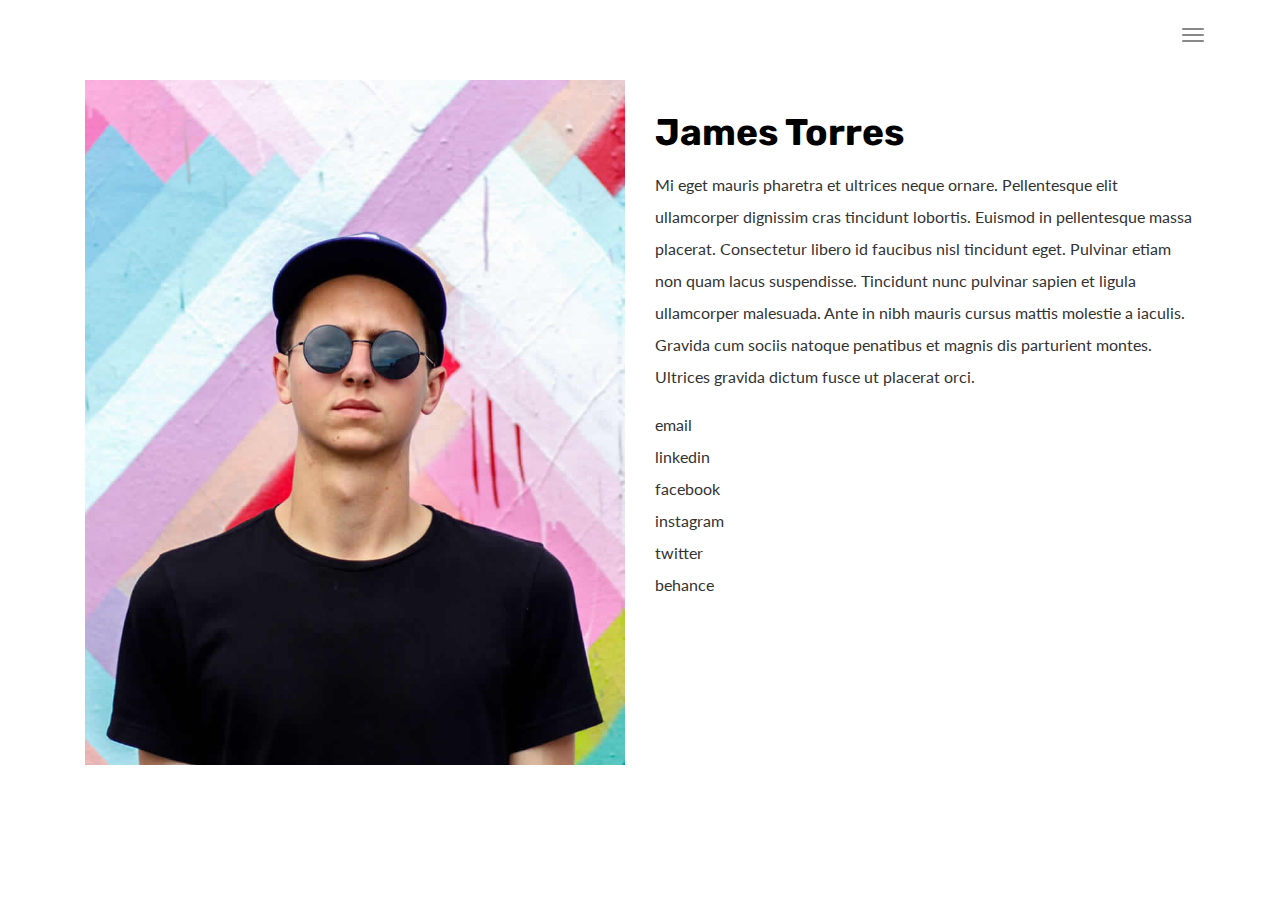
==== about.html @ 328d8811 "add portfolio 0.1" ====
<!DOCTYPE html>
<html lang="en">

<head>
  <meta charset="UTF-8">
  <meta content="IE=edge" http-equiv="X-UA-Compatible">
  <meta content="width=device-width,initial-scale=1" name="viewport">
  <meta content="description" name="description">
  <meta name="google" content="notranslate" />
  <meta content="Mashup templates have been developped by Orson.io team" name="author">

  <!-- Disable tap highlight on IE -->
  <meta name="msapplication-tap-highlight" content="no">
  
  <link rel="apple-touch-icon" sizes="180x180" href="./assets/apple-icon-180x180.png">
  <link href="./assets/favicon.ico" rel="icon">
  
  <title>Title page</title>  

<link href="./main.3da94fde.css" rel="stylesheet"></head>

<body>

<!-- Add your content of header -->

<header>
  <nav class="navbar navbar-fixed-top navbar-default">
    <div class="container">
        <button type="button" class="navbar-toggle">
          <span class="sr-only">Toggle navigation</span>
          <span class="icon-bar"></span>
          <span class="icon-bar"></span>
          <span class="icon-bar"></span>
        </button>
        
      <nav class="navbar-fullscreen" id="navbar-middle">
        <button type="button" class="close" aria-label="Close"><span aria-hidden="true">&times;</span></button>
        <ul class="navbar-fullscreen-links">
          <li><a href="./index.html" title="">Home</a></li>
          <li><a href="./project.html" title="">Project</a></li>
          <li><a href="./about.html" title="">About me</a></li>
          <li><a href="./components.html" title="">Components</a></li>
        </ul>

        <div class="footer-container">
           
          <p><small>© Untitled | Website created with <a href="http://www.mashup-template.com/" title="Create website with free html template">Mashup Template</a>/<a href="https://www.unsplash.com/" title="Beautiful Free Images">Unsplash</a></small></p>
          <p class="footer-share-icons">
              <a href="https://www.twitter.com" class="fa-icon" title="">
                  <i class="fa fa-twitter" aria-hidden="true"></i>
              </a>
              <a href="https://www.linkedin.com" class="fa-icon" title="">
                  <i class="fa fa-instagram" aria-hidden="true"></i>
              </a>
              <a href="https://www.behance.com" class="fa-icon" title="">
                  <i class="fa fa-behance" aria-hidden="true"></i>
              </a>
              <a href="https://www.vimeo.com" class="fa-icon" title="">
                  <i class="fa fa-vimeo" aria-hidden="true"></i>
              </a>
          </p>
                       
        </div>


      </nav> 
    
    </div>
  </nav>
</header>
<div class="section-container content-container">
    <div class="container">
        <div class="row">
            <div class="col-xs-12">
                <div class="col-md-6">
                    <img src="./assets/images/img-profil.jpg" class="img-responsive" alt=""> 
                </div>
                <div class="col-md-6">
                    <h1 class="h2">James Torres</h1>
                    <p>Mi eget mauris pharetra et ultrices neque ornare. Pellentesque elit ullamcorper dignissim cras tincidunt
                        lobortis. Euismod in pellentesque massa placerat. Consectetur libero id faucibus nisl tincidunt eget.
                        Pulvinar etiam non quam lacus suspendisse. Tincidunt nunc pulvinar sapien et ligula ullamcorper malesuada.
                        Ante in nibh mauris cursus mattis molestie a iaculis. Gravida cum sociis natoque penatibus et magnis
                        dis parturient montes. Ultrices gravida dictum fusce ut placerat orci.</p>

                    <ul class="list-unstyled">
                        <li>
                            <a href="mailto:myemail@myemail.com" title="" class="link-like-text">email</a>
                        </li>
                        <li>
                            <a href="https://www.linkedin.com/" title="" class="link-like-text">linkedin</a>
                        </li>
                        <li>
                            <a href="https://www.facebook.com/" title="" class="link-like-text">facebook</a>
                        </li>
                        <li>
                            <a href="https://www.instagram.com/" title="" class="link-like-text">instagram</a>
                        </li>
                        <li>
                            <a href="https://twitter.com/" title="" class="link-like-text">twitter</a>
                        </li>
                        <li>
                            <a href="https://www.behance.net" title="" class="link-like-text">behance</a>
                        </li>
                    </ul>
                </div>
            </div>
        </div>
    </div>
</div>




<script>
    document.addEventListener("DOMContentLoaded", function (event) {
      navbarToggleSidebar();
      closeMenuBeforeGoingToPage();
      navActivePage();
    });
</script>
 <script type="text/javascript" src="./main.4c6e144e.js"></script></body>

</html>
---- main.3da94fde.css ----
@import url(https://fonts.googleapis.com/css?family=Lato:300,700|Rubik:400,700);@import url(https://maxcdn.bootstrapcdn.com/font-awesome/4.7.0/css/font-awesome.min.css);/*!
 * Bootstrap v3.3.7 (http://getbootstrap.com)
 * Copyright 2011-2016 Twitter, Inc.
 * Licensed under MIT (https://github.com/twbs/bootstrap/blob/master/LICENSE)
 */
/*! normalize.css v3.0.3 | MIT License | github.com/necolas/normalize.css */html{font-family:sans-serif;-ms-text-size-adjust:100%;-webkit-text-size-adjust:100%}body{margin:0}article,aside,details,figcaption,figure,footer,header,hgroup,main,menu,nav,section,summary{display:block}audio,canvas,progress,video{display:inline-block;vertical-align:baseline}audio:not([controls]){display:none;height:0}[hidden],template{display:none}a{background-color:transparent}a:active,a:hover{outline:0}abbr[title]{border-bottom:1px dotted}b,strong{font-weight:700}dfn{font-style:italic}h1{font-size:2em;margin:.67em 0}mark{background:#ff0;color:#000}small{font-size:80%}sub,sup{font-size:75%;line-height:0;position:relative;vertical-align:baseline}sup{top:-.5em}sub{bottom:-.25em}img{border:0}svg:not(:root){overflow:hidden}figure{margin:1em 40px}hr{box-sizing:content-box;height:0}pre{overflow:auto}code,kbd,pre,samp{font-family:monospace,monospace;font-size:1em}button,input,optgroup,select,textarea{color:inherit;font:inherit;margin:0}button{overflow:visible}button,select{text-transform:none}button,html input[type=button],input[type=reset],input[type=submit]{-webkit-appearance:button;cursor:pointer}button[disabled],html input[disabled]{cursor:default}button::-moz-focus-inner,input::-moz-focus-inner{border:0;padding:0}input{line-height:normal}input[type=checkbox],input[type=radio]{box-sizing:border-box;padding:0}input[type=number]::-webkit-inner-spin-button,input[type=number]::-webkit-outer-spin-button{height:auto}input[type=search]{-webkit-appearance:textfield;box-sizing:content-box}input[type=search]::-webkit-search-cancel-button,input[type=search]::-webkit-search-decoration{-webkit-appearance:none}fieldset{border:1px solid silver;margin:0 2px;padding:.35em .625em .75em}textarea{overflow:auto}optgroup{font-weight:700}table{border-collapse:collapse;border-spacing:0}td,th{padding:0}

/*! Source: https://github.com/h5bp/html5-boilerplate/blob/master/src/css/main.css */@media print{*,:after,:before{background:transparent!important;color:#000!important;box-shadow:none!important;text-shadow:none!important}a,a:visited{text-decoration:underline}a[href]:after{content:" (" attr(href) ")"}abbr[title]:after{content:" (" attr(title) ")"}a[href^="#"]:after,a[href^="javascript:"]:after{content:""}blockquote,pre{border:1px solid #999;page-break-inside:avoid}thead{display:table-header-group}img,tr{page-break-inside:avoid}img{max-width:100%!important}h2,h3,p{orphans:3;widows:3}h2,h3{page-break-after:avoid}.navbar{display:none}.btn>.caret,.dropup>.btn>.caret{border-top-color:#000!important}.label{border:1px solid #000}.table{border-collapse:collapse!important}.table td,.table th{background-color:#fff!important}.table-bordered td,.table-bordered th{border:1px solid #ddd!important}}*,:after,:before{-webkit-box-sizing:border-box;-moz-box-sizing:border-box;box-sizing:border-box}html{font-size:10px;-webkit-tap-highlight-color:transparent}body{font-family:Lato,Helvetica,Arial,sans-serif;font-size:16px;line-height:2;color:#333;background-color:#fff}button,input,select,textarea{font-family:inherit;font-size:inherit;line-height:inherit}a{color:#333;text-decoration:none}a:focus,a:hover{color:#0d0d0d;text-decoration:underline}a:focus{outline:5px auto -webkit-focus-ring-color;outline-offset:-2px}figure{margin:0}img{vertical-align:middle}.img-responsive{display:block;max-width:100%;height:auto}.img-rounded{border-radius:0}.img-thumbnail{padding:4px;line-height:2;background-color:#fff;border:1px solid #ddd;border-radius:0;-webkit-transition:all .2s ease-in-out;-o-transition:all .2s ease-in-out;transition:all .2s ease-in-out;display:inline-block;max-width:100%;height:auto}.img-circle{border-radius:50%}hr{margin-top:32px;margin-bottom:32px;border:0;border-top:1px solid #eee}.sr-only{position:absolute;width:1px;height:1px;margin:-1px;padding:0;overflow:hidden;clip:rect(0,0,0,0);border:0}.sr-only-focusable:active,.sr-only-focusable:focus{position:static;width:auto;height:auto;margin:0;overflow:visible;clip:auto}[role=button]{cursor:pointer}.h1,.h2,.h3,.h4,.h5,.h6,h1,h2,h3,h4,h5,h6{font-family:Rubik,Helvetica,Arial,sans-serif;font-weight:700;line-height:1.1;color:#000}.h1 .small,.h1 small,.h2 .small,.h2 small,.h3 .small,.h3 small,.h4 .small,.h4 small,.h5 .small,.h5 small,.h6 .small,.h6 small,h1 .small,h1 small,h2 .small,h2 small,h3 .small,h3 small,h4 .small,h4 small,h5 .small,h5 small,h6 .small,h6 small{font-weight:400;line-height:1;color:#777}.h1,.h2,.h3,h1,h2,h3{margin-top:32px;margin-bottom:16px}.h1 .small,.h1 small,.h2 .small,.h2 small,.h3 .small,.h3 small,h1 .small,h1 small,h2 .small,h2 small,h3 .small,h3 small{font-size:65%}.h4,.h5,.h6,h4,h5,h6{margin-top:16px;margin-bottom:16px}.h4 .small,.h4 small,.h5 .small,.h5 small,.h6 .small,.h6 small,h4 .small,h4 small,h5 .small,h5 small,h6 .small,h6 small{font-size:75%}.h1,h1{font-size:50px}.h2,h2{font-size:37px}.h3,h3{font-size:29px}.h4,h4{font-size:22px}.h5,h5{font-size:16px}.h6,h6{font-size:14px}p{margin:0 0 16px}.lead{margin-bottom:32px;font-size:18px;font-weight:300;line-height:1.4}@media (min-width:768px){.lead{font-size:24px}}.small,small{font-size:87%}.mark,mark{background-color:#fcf8e3;padding:.2em}.text-left{text-align:left}.text-right{text-align:right}.text-center{text-align:center}.text-justify{text-align:justify}.text-nowrap{white-space:nowrap}.text-lowercase{text-transform:lowercase}.initialism,.text-uppercase{text-transform:uppercase}.text-capitalize{text-transform:capitalize}.text-muted{color:#777}.text-primary{color:#333}a.text-primary:focus,a.text-primary:hover{color:#1a1a1a}.text-success{color:#fff}a.text-success:focus,a.text-success:hover{color:#e6e6e6}.text-info{color:#31708f}a.text-info:focus,a.text-info:hover{color:#245269}.text-warning{color:#8a6d3b}a.text-warning:focus,a.text-warning:hover{color:#66512c}.text-danger{color:#fff}a.text-danger:focus,a.text-danger:hover{color:#e6e6e6}.bg-primary{color:#fff;background-color:#333}a.bg-primary:focus,a.bg-primary:hover{background-color:#1a1a1a}.bg-success{background-color:#684ad7}a.bg-success:focus,a.bg-success:hover{background-color:#4b2bc3}.bg-info{background-color:#d9edf7}a.bg-info:focus,a.bg-info:hover{background-color:#afd9ee}.bg-warning{background-color:#fcf8e3}a.bg-warning:focus,a.bg-warning:hover{background-color:#f7ecb5}.bg-danger{background-color:#d9534f}a.bg-danger:focus,a.bg-danger:hover{background-color:#c9302c}.page-header{padding-bottom:15px;margin:64px 0 32px;border-bottom:1px solid #eee}ol,ul{margin-top:0;margin-bottom:16px}ol ol,ol ul,ul ol,ul ul{margin-bottom:0}.list-inline,.list-unstyled{padding-left:0;list-style:none}.list-inline{margin-left:-5px}.list-inline>li{display:inline-block;padding-left:5px;padding-right:5px}dl{margin-top:0;margin-bottom:32px}dd,dt{line-height:2}dt{font-weight:700}dd{margin-left:0}.dl-horizontal dd:after,.dl-horizontal dd:before{content:" ";display:table}.dl-horizontal dd:after{clear:both}@media (min-width:768px){.dl-horizontal dt{float:left;width:160px;clear:left;text-align:right;overflow:hidden;text-overflow:ellipsis;white-space:nowrap}.dl-horizontal dd{margin-left:180px}}abbr[data-original-title],abbr[title]{cursor:help;border-bottom:1px dotted #777}.initialism{font-size:90%}blockquote{padding:16px 32px;margin:0 0 32px;font-size:20px;border-left:5px solid #eee}blockquote ol:last-child,blockquote p:last-child,blockquote ul:last-child{margin-bottom:0}blockquote .small,blockquote footer,blockquote small{display:block;font-size:80%;line-height:2;color:#777}blockquote .small:before,blockquote footer:before,blockquote small:before{content:"\2014   \A0"}.blockquote-reverse,blockquote.pull-right{padding-right:15px;padding-left:0;border-right:5px solid #eee;border-left:0;text-align:right}.blockquote-reverse .small:before,.blockquote-reverse footer:before,.blockquote-reverse small:before,blockquote.pull-right .small:before,blockquote.pull-right footer:before,blockquote.pull-right small:before{content:""}.blockquote-reverse .small:after,.blockquote-reverse footer:after,.blockquote-reverse small:after,blockquote.pull-right .small:after,blockquote.pull-right footer:after,blockquote.pull-right small:after{content:"\A0   \2014"}address{margin-bottom:32px;font-style:normal;line-height:2}code,kbd,pre,samp{font-family:Menlo,Monaco,Consolas,Courier New,monospace}code{color:#c7254e;background-color:#f9f2f4}code,kbd{padding:2px 4px;font-size:90%;border-radius:0}kbd{color:#fff;background-color:#333;box-shadow:inset 0 -1px 0 rgba(0,0,0,.25)}kbd kbd{padding:0;font-size:100%;font-weight:700;box-shadow:none}pre{display:block;padding:15.5px;margin:0 0 16px;font-size:15px;line-height:2;word-break:break-all;word-wrap:break-word;color:#333;background-color:#f5f5f5;border:1px solid #ccc;border-radius:0}pre code{padding:0;font-size:inherit;color:inherit;white-space:pre-wrap;background-color:transparent;border-radius:0}.pre-scrollable{max-height:340px;overflow-y:scroll}.container{margin-right:auto;margin-left:auto;padding-left:15px;padding-right:15px}.container:after,.container:before{content:" ";display:table}.container:after{clear:both}@media (min-width:768px){.container{width:750px}}@media (min-width:992px){.container{width:970px}}@media (min-width:1200px){.container{width:1170px}}.container-fluid{margin-right:auto;margin-left:auto;padding-left:15px;padding-right:15px}.container-fluid:after,.container-fluid:before{content:" ";display:table}.container-fluid:after{clear:both}.row{margin-left:-15px;margin-right:-15px}.row:after,.row:before{content:" ";display:table}.row:after{clear:both}.col-lg-1,.col-lg-2,.col-lg-3,.col-lg-4,.col-lg-5,.col-lg-6,.col-lg-7,.col-lg-8,.col-lg-9,.col-lg-10,.col-lg-11,.col-lg-12,.col-md-1,.col-md-2,.col-md-3,.col-md-4,.col-md-5,.col-md-6,.col-md-7,.col-md-8,.col-md-9,.col-md-10,.col-md-11,.col-md-12,.col-sm-1,.col-sm-2,.col-sm-3,.col-sm-4,.col-sm-5,.col-sm-6,.col-sm-7,.col-sm-8,.col-sm-9,.col-sm-10,.col-sm-11,.col-sm-12,.col-xs-1,.col-xs-2,.col-xs-3,.col-xs-4,.col-xs-5,.col-xs-6,.col-xs-7,.col-xs-8,.col-xs-9,.col-xs-10,.col-xs-11,.col-xs-12{position:relative;min-height:1px;padding-left:15px;padding-right:15px}.col-xs-1,.col-xs-2,.col-xs-3,.col-xs-4,.col-xs-5,.col-xs-6,.col-xs-7,.col-xs-8,.col-xs-9,.col-xs-10,.col-xs-11,.col-xs-12{float:left}.col-xs-1{width:8.33333%}.col-xs-2{width:16.66667%}.col-xs-3{width:25%}.col-xs-4{width:33.33333%}.col-xs-5{width:41.66667%}.col-xs-6{width:50%}.col-xs-7{width:58.33333%}.col-xs-8{width:66.66667%}.col-xs-9{width:75%}.col-xs-10{width:83.33333%}.col-xs-11{width:91.66667%}.col-xs-12{width:100%}.col-xs-pull-0{right:auto}.col-xs-pull-1{right:8.33333%}.col-xs-pull-2{right:16.66667%}.col-xs-pull-3{right:25%}.col-xs-pull-4{right:33.33333%}.col-xs-pull-5{right:41.66667%}.col-xs-pull-6{right:50%}.col-xs-pull-7{right:58.33333%}.col-xs-pull-8{right:66.66667%}.col-xs-pull-9{right:75%}.col-xs-pull-10{right:83.33333%}.col-xs-pull-11{right:91.66667%}.col-xs-pull-12{right:100%}.col-xs-push-0{left:auto}.col-xs-push-1{left:8.33333%}.col-xs-push-2{left:16.66667%}.col-xs-push-3{left:25%}.col-xs-push-4{left:33.33333%}.col-xs-push-5{left:41.66667%}.col-xs-push-6{left:50%}.col-xs-push-7{left:58.33333%}.col-xs-push-8{left:66.66667%}.col-xs-push-9{left:75%}.col-xs-push-10{left:83.33333%}.col-xs-push-11{left:91.66667%}.col-xs-push-12{left:100%}.col-xs-offset-0{margin-left:0}.col-xs-offset-1{margin-left:8.33333%}.col-xs-offset-2{margin-left:16.66667%}.col-xs-offset-3{margin-left:25%}.col-xs-offset-4{margin-left:33.33333%}.col-xs-offset-5{margin-left:41.66667%}.col-xs-offset-6{margin-left:50%}.col-xs-offset-7{margin-left:58.33333%}.col-xs-offset-8{margin-left:66.66667%}.col-xs-offset-9{margin-left:75%}.col-xs-offset-10{margin-left:83.33333%}.col-xs-offset-11{margin-left:91.66667%}.col-xs-offset-12{margin-left:100%}@media (min-width:768px){.col-sm-1,.col-sm-2,.col-sm-3,.col-sm-4,.col-sm-5,.col-sm-6,.col-sm-7,.col-sm-8,.col-sm-9,.col-sm-10,.col-sm-11,.col-sm-12{float:left}.col-sm-1{width:8.33333%}.col-sm-2{width:16.66667%}.col-sm-3{width:25%}.col-sm-4{width:33.33333%}.col-sm-5{width:41.66667%}.col-sm-6{width:50%}.col-sm-7{width:58.33333%}.col-sm-8{width:66.66667%}.col-sm-9{width:75%}.col-sm-10{width:83.33333%}.col-sm-11{width:91.66667%}.col-sm-12{width:100%}.col-sm-pull-0{right:auto}.col-sm-pull-1{right:8.33333%}.col-sm-pull-2{right:16.66667%}.col-sm-pull-3{right:25%}.col-sm-pull-4{right:33.33333%}.col-sm-pull-5{right:41.66667%}.col-sm-pull-6{right:50%}.col-sm-pull-7{right:58.33333%}.col-sm-pull-8{right:66.66667%}.col-sm-pull-9{right:75%}.col-sm-pull-10{right:83.33333%}.col-sm-pull-11{right:91.66667%}.col-sm-pull-12{right:100%}.col-sm-push-0{left:auto}.col-sm-push-1{left:8.33333%}.col-sm-push-2{left:16.66667%}.col-sm-push-3{left:25%}.col-sm-push-4{left:33.33333%}.col-sm-push-5{left:41.66667%}.col-sm-push-6{left:50%}.col-sm-push-7{left:58.33333%}.col-sm-push-8{left:66.66667%}.col-sm-push-9{left:75%}.col-sm-push-10{left:83.33333%}.col-sm-push-11{left:91.66667%}.col-sm-push-12{left:100%}.col-sm-offset-0{margin-left:0}.col-sm-offset-1{margin-left:8.33333%}.col-sm-offset-2{margin-left:16.66667%}.col-sm-offset-3{margin-left:25%}.col-sm-offset-4{margin-left:33.33333%}.col-sm-offset-5{margin-left:41.66667%}.col-sm-offset-6{margin-left:50%}.col-sm-offset-7{margin-left:58.33333%}.col-sm-offset-8{margin-left:66.66667%}.col-sm-offset-9{margin-left:75%}.col-sm-offset-10{margin-left:83.33333%}.col-sm-offset-11{margin-left:91.66667%}.col-sm-offset-12{margin-left:100%}}@media (min-width:992px){.col-md-1,.col-md-2,.col-md-3,.col-md-4,.col-md-5,.col-md-6,.col-md-7,.col-md-8,.col-md-9,.col-md-10,.col-md-11,.col-md-12{float:left}.col-md-1{width:8.33333%}.col-md-2{width:16.66667%}.col-md-3{width:25%}.col-md-4{width:33.33333%}.col-md-5{width:41.66667%}.col-md-6{width:50%}.col-md-7{width:58.33333%}.col-md-8{width:66.66667%}.col-md-9{width:75%}.col-md-10{width:83.33333%}.col-md-11{width:91.66667%}.col-md-12{width:100%}.col-md-pull-0{right:auto}.col-md-pull-1{right:8.33333%}.col-md-pull-2{right:16.66667%}.col-md-pull-3{right:25%}.col-md-pull-4{right:33.33333%}.col-md-pull-5{right:41.66667%}.col-md-pull-6{right:50%}.col-md-pull-7{right:58.33333%}.col-md-pull-8{right:66.66667%}.col-md-pull-9{right:75%}.col-md-pull-10{right:83.33333%}.col-md-pull-11{right:91.66667%}.col-md-pull-12{right:100%}.col-md-push-0{left:auto}.col-md-push-1{left:8.33333%}.col-md-push-2{left:16.66667%}.col-md-push-3{left:25%}.col-md-push-4{left:33.33333%}.col-md-push-5{left:41.66667%}.col-md-push-6{left:50%}.col-md-push-7{left:58.33333%}.col-md-push-8{left:66.66667%}.col-md-push-9{left:75%}.col-md-push-10{left:83.33333%}.col-md-push-11{left:91.66667%}.col-md-push-12{left:100%}.col-md-offset-0{margin-left:0}.col-md-offset-1{margin-left:8.33333%}.col-md-offset-2{margin-left:16.66667%}.col-md-offset-3{margin-left:25%}.col-md-offset-4{margin-left:33.33333%}.col-md-offset-5{margin-left:41.66667%}.col-md-offset-6{margin-left:50%}.col-md-offset-7{margin-left:58.33333%}.col-md-offset-8{margin-left:66.66667%}.col-md-offset-9{margin-left:75%}.col-md-offset-10{margin-left:83.33333%}.col-md-offset-11{margin-left:91.66667%}.col-md-offset-12{margin-left:100%}}@media (min-width:1200px){.col-lg-1,.col-lg-2,.col-lg-3,.col-lg-4,.col-lg-5,.col-lg-6,.col-lg-7,.col-lg-8,.col-lg-9,.col-lg-10,.col-lg-11,.col-lg-12{float:left}.col-lg-1{width:8.33333%}.col-lg-2{width:16.66667%}.col-lg-3{width:25%}.col-lg-4{width:33.33333%}.col-lg-5{width:41.66667%}.col-lg-6{width:50%}.col-lg-7{width:58.33333%}.col-lg-8{width:66.66667%}.col-lg-9{width:75%}.col-lg-10{width:83.33333%}.col-lg-11{width:91.66667%}.col-lg-12{width:100%}.col-lg-pull-0{right:auto}.col-lg-pull-1{right:8.33333%}.col-lg-pull-2{right:16.66667%}.col-lg-pull-3{right:25%}.col-lg-pull-4{right:33.33333%}.col-lg-pull-5{right:41.66667%}.col-lg-pull-6{right:50%}.col-lg-pull-7{right:58.33333%}.col-lg-pull-8{right:66.66667%}.col-lg-pull-9{right:75%}.col-lg-pull-10{right:83.33333%}.col-lg-pull-11{right:91.66667%}.col-lg-pull-12{right:100%}.col-lg-push-0{left:auto}.col-lg-push-1{left:8.33333%}.col-lg-push-2{left:16.66667%}.col-lg-push-3{left:25%}.col-lg-push-4{left:33.33333%}.col-lg-push-5{left:41.66667%}.col-lg-push-6{left:50%}.col-lg-push-7{left:58.33333%}.col-lg-push-8{left:66.66667%}.col-lg-push-9{left:75%}.col-lg-push-10{left:83.33333%}.col-lg-push-11{left:91.66667%}.col-lg-push-12{left:100%}.col-lg-offset-0{margin-left:0}.col-lg-offset-1{margin-left:8.33333%}.col-lg-offset-2{margin-left:16.66667%}.col-lg-offset-3{margin-left:25%}.col-lg-offset-4{margin-left:33.33333%}.col-lg-offset-5{margin-left:41.66667%}.col-lg-offset-6{margin-left:50%}.col-lg-offset-7{margin-left:58.33333%}.col-lg-offset-8{margin-left:66.66667%}.col-lg-offset-9{margin-left:75%}.col-lg-offset-10{margin-left:83.33333%}.col-lg-offset-11{margin-left:91.66667%}.col-lg-offset-12{margin-left:100%}}table{background-color:transparent}caption{padding-top:8px;padding-bottom:8px;color:#777}caption,th{text-align:left}.table{width:100%;max-width:100%;margin-bottom:32px}.table>tbody>tr>td,.table>tbody>tr>th,.table>tfoot>tr>td,.table>tfoot>tr>th,.table>thead>tr>td,.table>thead>tr>th{padding:8px;line-height:2;vertical-align:top;border-top:1px solid #ddd}.table>thead>tr>th{vertical-align:bottom;border-bottom:2px solid #ddd}.table>caption+thead>tr:first-child>td,.table>caption+thead>tr:first-child>th,.table>colgroup+thead>tr:first-child>td,.table>colgroup+thead>tr:first-child>th,.table>thead:first-child>tr:first-child>td,.table>thead:first-child>tr:first-child>th{border-top:0}.table>tbody+tbody{border-top:2px solid #ddd}.table .table{background-color:#fff}.table-condensed>tbody>tr>td,.table-condensed>tbody>tr>th,.table-condensed>tfoot>tr>td,.table-condensed>tfoot>tr>th,.table-condensed>thead>tr>td,.table-condensed>thead>tr>th{padding:5px}.table-bordered,.table-bordered>tbody>tr>td,.table-bordered>tbody>tr>th,.table-bordered>tfoot>tr>td,.table-bordered>tfoot>tr>th,.table-bordered>thead>tr>td,.table-bordered>thead>tr>th{border:1px solid #ddd}.table-bordered>thead>tr>td,.table-bordered>thead>tr>th{border-bottom-width:2px}.table-striped>tbody>tr:nth-of-type(odd){background-color:#f9f9f9}.table-hover>tbody>tr:hover{background-color:#f5f5f5}table col[class*=col-]{position:static;float:none;display:table-column}table td[class*=col-],table th[class*=col-]{position:static;float:none;display:table-cell}.table>tbody>tr.active>td,.table>tbody>tr.active>th,.table>tbody>tr>td.active,.table>tbody>tr>th.active,.table>tfoot>tr.active>td,.table>tfoot>tr.active>th,.table>tfoot>tr>td.active,.table>tfoot>tr>th.active,.table>thead>tr.active>td,.table>thead>tr.active>th,.table>thead>tr>td.active,.table>thead>tr>th.active{background-color:#f5f5f5}.table-hover>tbody>tr.active:hover>td,.table-hover>tbody>tr.active:hover>th,.table-hover>tbody>tr:hover>.active,.table-hover>tbody>tr>td.active:hover,.table-hover>tbody>tr>th.active:hover{background-color:#e8e8e8}.table>tbody>tr.success>td,.table>tbody>tr.success>th,.table>tbody>tr>td.success,.table>tbody>tr>th.success,.table>tfoot>tr.success>td,.table>tfoot>tr.success>th,.table>tfoot>tr>td.success,.table>tfoot>tr>th.success,.table>thead>tr.success>td,.table>thead>tr.success>th,.table>thead>tr>td.success,.table>thead>tr>th.success{background-color:#684ad7}.table-hover>tbody>tr.success:hover>td,.table-hover>tbody>tr.success:hover>th,.table-hover>tbody>tr:hover>.success,.table-hover>tbody>tr>td.success:hover,.table-hover>tbody>tr>th.success:hover{background-color:#5735d2}.table>tbody>tr.info>td,.table>tbody>tr.info>th,.table>tbody>tr>td.info,.table>tbody>tr>th.info,.table>tfoot>tr.info>td,.table>tfoot>tr.info>th,.table>tfoot>tr>td.info,.table>tfoot>tr>th.info,.table>thead>tr.info>td,.table>thead>tr.info>th,.table>thead>tr>td.info,.table>thead>tr>th.info{background-color:#d9edf7}.table-hover>tbody>tr.info:hover>td,.table-hover>tbody>tr.info:hover>th,.table-hover>tbody>tr:hover>.info,.table-hover>tbody>tr>td.info:hover,.table-hover>tbody>tr>th.info:hover{background-color:#c4e3f3}.table>tbody>tr.warning>td,.table>tbody>tr.warning>th,.table>tbody>tr>td.warning,.table>tbody>tr>th.warning,.table>tfoot>tr.warning>td,.table>tfoot>tr.warning>th,.table>tfoot>tr>td.warning,.table>tfoot>tr>th.warning,.table>thead>tr.warning>td,.table>thead>tr.warning>th,.table>thead>tr>td.warning,.table>thead>tr>th.warning{background-color:#fcf8e3}.table-hover>tbody>tr.warning:hover>td,.table-hover>tbody>tr.warning:hover>th,.table-hover>tbody>tr:hover>.warning,.table-hover>tbody>tr>td.warning:hover,.table-hover>tbody>tr>th.warning:hover{background-color:#faf2cc}.table>tbody>tr.danger>td,.table>tbody>tr.danger>th,.table>tbody>tr>td.danger,.table>tbody>tr>th.danger,.table>tfoot>tr.danger>td,.table>tfoot>tr.danger>th,.table>tfoot>tr>td.danger,.table>tfoot>tr>th.danger,.table>thead>tr.danger>td,.table>thead>tr.danger>th,.table>thead>tr>td.danger,.table>thead>tr>th.danger{background-color:#d9534f}.table-hover>tbody>tr.danger:hover>td,.table-hover>tbody>tr.danger:hover>th,.table-hover>tbody>tr:hover>.danger,.table-hover>tbody>tr>td.danger:hover,.table-hover>tbody>tr>th.danger:hover{background-color:#d43f3a}.table-responsive{overflow-x:auto;min-height:.01%}@media screen and (max-width:767px){.table-responsive{width:100%;margin-bottom:24px;overflow-y:hidden;-ms-overflow-style:-ms-autohiding-scrollbar;border:1px solid #ddd}.table-responsive>.table{margin-bottom:0}.table-responsive>.table>tbody>tr>td,.table-responsive>.table>tbody>tr>th,.table-responsive>.table>tfoot>tr>td,.table-responsive>.table>tfoot>tr>th,.table-responsive>.table>thead>tr>td,.table-responsive>.table>thead>tr>th{white-space:nowrap}.table-responsive>.table-bordered{border:0}.table-responsive>.table-bordered>tbody>tr>td:first-child,.table-responsive>.table-bordered>tbody>tr>th:first-child,.table-responsive>.table-bordered>tfoot>tr>td:first-child,.table-responsive>.table-bordered>tfoot>tr>th:first-child,.table-responsive>.table-bordered>thead>tr>td:first-child,.table-responsive>.table-bordered>thead>tr>th:first-child{border-left:0}.table-responsive>.table-bordered>tbody>tr>td:last-child,.table-responsive>.table-bordered>tbody>tr>th:last-child,.table-responsive>.table-bordered>tfoot>tr>td:last-child,.table-responsive>.table-bordered>tfoot>tr>th:last-child,.table-responsive>.table-bordered>thead>tr>td:last-child,.table-responsive>.table-bordered>thead>tr>th:last-child{border-right:0}.table-responsive>.table-bordered>tbody>tr:last-child>td,.table-responsive>.table-bordered>tbody>tr:last-child>th,.table-responsive>.table-bordered>tfoot>tr:last-child>td,.table-responsive>.table-bordered>tfoot>tr:last-child>th{border-bottom:0}}fieldset{margin:0;min-width:0}fieldset,legend{padding:0;border:0}legend{display:block;width:100%;margin-bottom:32px;font-size:24px;line-height:inherit;color:#333;border-bottom:1px solid #e5e5e5}label{display:inline-block;max-width:100%;margin-bottom:5px;font-weight:700}input[type=search]{-webkit-box-sizing:border-box;-moz-box-sizing:border-box;box-sizing:border-box}input[type=checkbox],input[type=radio]{margin:4px 0 0;margin-top:1px\9;line-height:normal}input[type=file]{display:block}input[type=range]{display:block;width:100%}select[multiple],select[size]{height:auto}input[type=checkbox]:focus,input[type=file]:focus,input[type=radio]:focus{outline:5px auto -webkit-focus-ring-color;outline-offset:-2px}output{padding-top:7px}.form-control,output{display:block;font-size:16px;line-height:2;color:#555}.form-control{width:100%;height:46px;padding:6px 12px;background-color:#fff;background-image:none;border:1px solid #000;border-radius:0;-webkit-box-shadow:inset 0 1px 1px rgba(0,0,0,.075);box-shadow:inset 0 1px 1px rgba(0,0,0,.075);-webkit-transition:border-color .15s ease-in-out,box-shadow .15s ease-in-out;-o-transition:border-color ease-in-out .15s,box-shadow ease-in-out .15s;transition:border-color .15s ease-in-out,box-shadow .15s ease-in-out}.form-control:focus{border-color:#66afe9;outline:0;-webkit-box-shadow:inset 0 1px 1px rgba(0,0,0,.075),0 0 8px rgba(102,175,233,.6);box-shadow:inset 0 1px 1px rgba(0,0,0,.075),0 0 8px rgba(102,175,233,.6)}.form-control::-moz-placeholder{color:#999;opacity:1}.form-control:-ms-input-placeholder{color:#999}.form-control::-webkit-input-placeholder{color:#999}.form-control::-ms-expand{border:0;background-color:transparent}.form-control[disabled],.form-control[readonly],fieldset[disabled] .form-control{background-color:#eee;opacity:1}.form-control[disabled],fieldset[disabled] .form-control{cursor:not-allowed}textarea.form-control{height:auto}input[type=search]{-webkit-appearance:none}@media screen and (-webkit-min-device-pixel-ratio:0){input[type=date].form-control,input[type=datetime-local].form-control,input[type=month].form-control,input[type=time].form-control{line-height:46px}.input-group-sm>.input-group-btn>input[type=date].btn,.input-group-sm>.input-group-btn>input[type=datetime-local].btn,.input-group-sm>.input-group-btn>input[type=month].btn,.input-group-sm>.input-group-btn>input[type=time].btn,.input-group-sm>input[type=date].form-control,.input-group-sm>input[type=date].input-group-addon,.input-group-sm>input[type=datetime-local].form-control,.input-group-sm>input[type=datetime-local].input-group-addon,.input-group-sm>input[type=month].form-control,.input-group-sm>input[type=month].input-group-addon,.input-group-sm>input[type=time].form-control,.input-group-sm>input[type=time].input-group-addon,.input-group-sm input[type=date],.input-group-sm input[type=datetime-local],.input-group-sm input[type=month],.input-group-sm input[type=time],input[type=date].input-sm,input[type=datetime-local].input-sm,input[type=month].input-sm,input[type=time].input-sm{line-height:33px}.input-group-lg>.input-group-btn>input[type=date].btn,.input-group-lg>.input-group-btn>input[type=datetime-local].btn,.input-group-lg>.input-group-btn>input[type=month].btn,.input-group-lg>.input-group-btn>input[type=time].btn,.input-group-lg>input[type=date].form-control,.input-group-lg>input[type=date].input-group-addon,.input-group-lg>input[type=datetime-local].form-control,.input-group-lg>input[type=datetime-local].input-group-addon,.input-group-lg>input[type=month].form-control,.input-group-lg>input[type=month].input-group-addon,.input-group-lg>input[type=time].form-control,.input-group-lg>input[type=time].input-group-addon,.input-group-lg input[type=date],.input-group-lg input[type=datetime-local],.input-group-lg input[type=month],.input-group-lg input[type=time],input[type=date].input-lg,input[type=datetime-local].input-lg,input[type=month].input-lg,input[type=time].input-lg{line-height:49px}}.form-group{margin-bottom:15px}.checkbox,.radio{position:relative;display:block;margin-top:10px;margin-bottom:10px}.checkbox label,.radio label{min-height:32px;padding-left:20px;margin-bottom:0;font-weight:400;cursor:pointer}.checkbox-inline input[type=checkbox],.checkbox input[type=checkbox],.radio-inline input[type=radio],.radio input[type=radio]{position:absolute;margin-left:-20px;margin-top:4px\9}.checkbox+.checkbox,.radio+.radio{margin-top:-5px}.checkbox-inline,.radio-inline{position:relative;display:inline-block;padding-left:20px;margin-bottom:0;vertical-align:middle;font-weight:400;cursor:pointer}.checkbox-inline+.checkbox-inline,.radio-inline+.radio-inline{margin-top:0;margin-left:10px}.checkbox-inline.disabled,.checkbox.disabled label,.radio-inline.disabled,.radio.disabled label,fieldset[disabled] .checkbox-inline,fieldset[disabled] .checkbox label,fieldset[disabled] .radio-inline,fieldset[disabled] .radio label,fieldset[disabled] input[type=checkbox],fieldset[disabled] input[type=radio],input[type=checkbox].disabled,input[type=checkbox][disabled],input[type=radio].disabled,input[type=radio][disabled]{cursor:not-allowed}.form-control-static{padding-top:7px;padding-bottom:7px;margin-bottom:0;min-height:48px}.form-control-static.input-lg,.form-control-static.input-sm,.input-group-lg>.form-control-static.form-control,.input-group-lg>.form-control-static.input-group-addon,.input-group-lg>.input-group-btn>.form-control-static.btn,.input-group-sm>.form-control-static.form-control,.input-group-sm>.form-control-static.input-group-addon,.input-group-sm>.input-group-btn>.form-control-static.btn{padding-left:0;padding-right:0}.input-group-sm>.form-control,.input-group-sm>.input-group-addon,.input-group-sm>.input-group-btn>.btn,.input-sm{height:33px;padding:5px 10px;font-size:14px;line-height:1.5;border-radius:0}.input-group-sm>.input-group-btn>select.btn,.input-group-sm>select.form-control,.input-group-sm>select.input-group-addon,select.input-sm{height:33px;line-height:33px}.input-group-sm>.input-group-btn>select[multiple].btn,.input-group-sm>.input-group-btn>textarea.btn,.input-group-sm>select[multiple].form-control,.input-group-sm>select[multiple].input-group-addon,.input-group-sm>textarea.form-control,.input-group-sm>textarea.input-group-addon,select[multiple].input-sm,textarea.input-sm{height:auto}.form-group-sm .form-control{height:33px;padding:5px 10px;font-size:14px;line-height:1.5;border-radius:0}.form-group-sm select.form-control{height:33px;line-height:33px}.form-group-sm select[multiple].form-control,.form-group-sm textarea.form-control{height:auto}.form-group-sm .form-control-static{height:33px;min-height:46px;padding:6px 10px;font-size:14px;line-height:1.5}.input-group-lg>.form-control,.input-group-lg>.input-group-addon,.input-group-lg>.input-group-btn>.btn,.input-lg{height:49px;padding:10px 16px;font-size:20px;line-height:1.33333;border-radius:0}.input-group-lg>.input-group-btn>select.btn,.input-group-lg>select.form-control,.input-group-lg>select.input-group-addon,select.input-lg{height:49px;line-height:49px}.input-group-lg>.input-group-btn>select[multiple].btn,.input-group-lg>.input-group-btn>textarea.btn,.input-group-lg>select[multiple].form-control,.input-group-lg>select[multiple].input-group-addon,.input-group-lg>textarea.form-control,.input-group-lg>textarea.input-group-addon,select[multiple].input-lg,textarea.input-lg{height:auto}.form-group-lg .form-control{height:49px;padding:10px 16px;font-size:20px;line-height:1.33333;border-radius:0}.form-group-lg select.form-control{height:49px;line-height:49px}.form-group-lg select[multiple].form-control,.form-group-lg textarea.form-control{height:auto}.form-group-lg .form-control-static{height:49px;min-height:52px;padding:11px 16px;font-size:20px;line-height:1.33333}.has-feedback{position:relative}.has-feedback .form-control{padding-right:57.5px}.form-control-feedback{position:absolute;top:0;right:0;z-index:2;display:block;width:46px;height:46px;line-height:46px;text-align:center;pointer-events:none}.form-group-lg .form-control+.form-control-feedback,.input-group-lg+.form-control-feedback,.input-group-lg>.form-control+.form-control-feedback,.input-group-lg>.input-group-addon+.form-control-feedback,.input-group-lg>.input-group-btn>.btn+.form-control-feedback,.input-lg+.form-control-feedback{width:49px;height:49px;line-height:49px}.form-group-sm .form-control+.form-control-feedback,.input-group-sm+.form-control-feedback,.input-group-sm>.form-control+.form-control-feedback,.input-group-sm>.input-group-addon+.form-control-feedback,.input-group-sm>.input-group-btn>.btn+.form-control-feedback,.input-sm+.form-control-feedback{width:33px;height:33px;line-height:33px}.has-success .checkbox,.has-success .checkbox-inline,.has-success.checkbox-inline label,.has-success.checkbox label,.has-success .control-label,.has-success .help-block,.has-success .radio,.has-success .radio-inline,.has-success.radio-inline label,.has-success.radio label{color:#fff}.has-success .form-control{border-color:#fff;-webkit-box-shadow:inset 0 1px 1px rgba(0,0,0,.075);box-shadow:inset 0 1px 1px rgba(0,0,0,.075)}.has-success .form-control:focus{border-color:#e6e6e6;-webkit-box-shadow:inset 0 1px 1px rgba(0,0,0,.075),0 0 6px #fff;box-shadow:inset 0 1px 1px rgba(0,0,0,.075),0 0 6px #fff}.has-success .input-group-addon{color:#fff;border-color:#fff;background-color:#684ad7}.has-success .form-control-feedback{color:#fff}.has-warning .checkbox,.has-warning .checkbox-inline,.has-warning.checkbox-inline label,.has-warning.checkbox label,.has-warning .control-label,.has-warning .help-block,.has-warning .radio,.has-warning .radio-inline,.has-warning.radio-inline label,.has-warning.radio label{color:#8a6d3b}.has-warning .form-control{border-color:#8a6d3b;-webkit-box-shadow:inset 0 1px 1px rgba(0,0,0,.075);box-shadow:inset 0 1px 1px rgba(0,0,0,.075)}.has-warning .form-control:focus{border-color:#66512c;-webkit-box-shadow:inset 0 1px 1px rgba(0,0,0,.075),0 0 6px #c0a16b;box-shadow:inset 0 1px 1px rgba(0,0,0,.075),0 0 6px #c0a16b}.has-warning .input-group-addon{color:#8a6d3b;border-color:#8a6d3b;background-color:#fcf8e3}.has-warning .form-control-feedback{color:#8a6d3b}.has-error .checkbox,.has-error .checkbox-inline,.has-error.checkbox-inline label,.has-error.checkbox label,.has-error .control-label,.has-error .help-block,.has-error .radio,.has-error .radio-inline,.has-error.radio-inline label,.has-error.radio label{color:#fff}.has-error .form-control{border-color:#fff;-webkit-box-shadow:inset 0 1px 1px rgba(0,0,0,.075);box-shadow:inset 0 1px 1px rgba(0,0,0,.075)}.has-error .form-control:focus{border-color:#e6e6e6;-webkit-box-shadow:inset 0 1px 1px rgba(0,0,0,.075),0 0 6px #fff;box-shadow:inset 0 1px 1px rgba(0,0,0,.075),0 0 6px #fff}.has-error .input-group-addon{color:#fff;border-color:#fff;background-color:#d9534f}.has-error .form-control-feedback{color:#fff}.has-feedback label~.form-control-feedback{top:37px}.has-feedback label.sr-only~.form-control-feedback{top:0}.help-block{display:block;margin-top:5px;margin-bottom:10px;color:#737373}@media (min-width:768px){.form-inline .form-group{display:inline-block;margin-bottom:0;vertical-align:middle}.form-inline .form-control{display:inline-block;width:auto;vertical-align:middle}.form-inline .form-control-static{display:inline-block}.form-inline .input-group{display:inline-table;vertical-align:middle}.form-inline .input-group .form-control,.form-inline .input-group .input-group-addon,.form-inline .input-group .input-group-btn{width:auto}.form-inline .input-group>.form-control{width:100%}.form-inline .control-label{margin-bottom:0;vertical-align:middle}.form-inline .checkbox,.form-inline .radio{display:inline-block;margin-top:0;margin-bottom:0;vertical-align:middle}.form-inline .checkbox label,.form-inline .radio label{padding-left:0}.form-inline .checkbox input[type=checkbox],.form-inline .radio input[type=radio]{position:relative;margin-left:0}.form-inline .has-feedback .form-control-feedback{top:0}}.form-horizontal .checkbox,.form-horizontal .checkbox-inline,.form-horizontal .radio,.form-horizontal .radio-inline{margin-top:0;margin-bottom:0;padding-top:7px}.form-horizontal .checkbox,.form-horizontal .radio{min-height:39px}.form-horizontal .form-group{margin-left:-15px;margin-right:-15px}.form-horizontal .form-group:after,.form-horizontal .form-group:before{content:" ";display:table}.form-horizontal .form-group:after{clear:both}@media (min-width:768px){.form-horizontal .control-label{text-align:right;margin-bottom:0;padding-top:7px}}.form-horizontal .has-feedback .form-control-feedback{right:15px}@media (min-width:768px){.form-horizontal .form-group-lg .control-label{padding-top:11px;font-size:20px}}@media (min-width:768px){.form-horizontal .form-group-sm .control-label{padding-top:6px;font-size:14px}}.btn{display:inline-block;margin-bottom:0;font-weight:400;text-align:center;vertical-align:middle;touch-action:manipulation;cursor:pointer;background-image:none;border:1px solid transparent;white-space:nowrap;padding:6px 12px;font-size:16px;line-height:2;border-radius:0;-webkit-user-select:none;-moz-user-select:none;-ms-user-select:none;user-select:none}.btn.active.focus,.btn.active:focus,.btn.focus,.btn:active.focus,.btn:active:focus,.btn:focus{outline:5px auto -webkit-focus-ring-color;outline-offset:-2px}.btn.focus,.btn:focus,.btn:hover{color:#555;text-decoration:none}.btn.active,.btn:active{outline:0;background-image:none;-webkit-box-shadow:inset 0 3px 5px rgba(0,0,0,.125);box-shadow:inset 0 3px 5px rgba(0,0,0,.125)}.btn.disabled,.btn[disabled],fieldset[disabled] .btn{cursor:not-allowed;opacity:.65;filter:alpha(opacity=65);-webkit-box-shadow:none;box-shadow:none}a.btn.disabled,fieldset[disabled] a.btn{pointer-events:none}.btn-default{color:#555;background-color:transparent;border-color:#555}.btn-default.focus,.btn-default:focus{color:#555;background-color:transparent;border-color:#161616}.btn-default.active,.btn-default:active,.btn-default:hover,.open>.btn-default.dropdown-toggle{color:#555;background-color:transparent;border-color:#373737}.btn-default.active.focus,.btn-default.active:focus,.btn-default.active:hover,.btn-default:active.focus,.btn-default:active:focus,.btn-default:active:hover,.open>.btn-default.dropdown-toggle.focus,.open>.btn-default.dropdown-toggle:focus,.open>.btn-default.dropdown-toggle:hover{color:#555;background-color:transparent;border-color:#161616}.btn-default.active,.btn-default:active,.open>.btn-default.dropdown-toggle{background-image:none}.btn-default.disabled.focus,.btn-default.disabled:focus,.btn-default.disabled:hover,.btn-default[disabled].focus,.btn-default[disabled]:focus,.btn-default[disabled]:hover,fieldset[disabled] .btn-default.focus,fieldset[disabled] .btn-default:focus,fieldset[disabled] .btn-default:hover{background-color:transparent;border-color:#555}.btn-default .badge{color:transparent;background-color:#555}.btn-primary{color:#333;background-color:transparent;border-color:#333}.btn-primary.focus,.btn-primary:focus{color:#333;background-color:transparent;border-color:#000}.btn-primary.active,.btn-primary:active,.btn-primary:hover,.open>.btn-primary.dropdown-toggle{color:#333;background-color:transparent;border-color:#141414}.btn-primary.active.focus,.btn-primary.active:focus,.btn-primary.active:hover,.btn-primary:active.focus,.btn-primary:active:focus,.btn-primary:active:hover,.open>.btn-primary.dropdown-toggle.focus,.open>.btn-primary.dropdown-toggle:focus,.open>.btn-primary.dropdown-toggle:hover{color:#333;background-color:transparent;border-color:#000}.btn-primary.active,.btn-primary:active,.open>.btn-primary.dropdown-toggle{background-image:none}.btn-primary.disabled.focus,.btn-primary.disabled:focus,.btn-primary.disabled:hover,.btn-primary[disabled].focus,.btn-primary[disabled]:focus,.btn-primary[disabled]:hover,fieldset[disabled] .btn-primary.focus,fieldset[disabled] .btn-primary:focus,fieldset[disabled] .btn-primary:hover{background-color:transparent;border-color:#333}.btn-primary .badge{color:transparent;background-color:#333}.btn-success{color:#5cb85c;background-color:transparent;border-color:#5cb85c}.btn-success.focus,.btn-success:focus{color:#5cb85c;background-color:transparent;border-color:#2d672d}.btn-success.active,.btn-success:active,.btn-success:hover,.open>.btn-success.dropdown-toggle{color:#5cb85c;background-color:transparent;border-color:#419641}.btn-success.active.focus,.btn-success.active:focus,.btn-success.active:hover,.btn-success:active.focus,.btn-success:active:focus,.btn-success:active:hover,.open>.btn-success.dropdown-toggle.focus,.open>.btn-success.dropdown-toggle:focus,.open>.btn-success.dropdown-toggle:hover{color:#5cb85c;background-color:transparent;border-color:#2d672d}.btn-success.active,.btn-success:active,.open>.btn-success.dropdown-toggle{background-image:none}.btn-success.disabled.focus,.btn-success.disabled:focus,.btn-success.disabled:hover,.btn-success[disabled].focus,.btn-success[disabled]:focus,.btn-success[disabled]:hover,fieldset[disabled] .btn-success.focus,fieldset[disabled] .btn-success:focus,fieldset[disabled] .btn-success:hover{background-color:transparent;border-color:#5cb85c}.btn-success .badge{color:transparent;background-color:#5cb85c}.btn-info{border-color:#684ad7}.btn-info,.btn-info.focus,.btn-info:focus{color:#684ad7;background-color:transparent}.btn-info.focus,.btn-info:focus{border-color:#331d84}.btn-info.active,.btn-info:active,.btn-info:hover,.open>.btn-info.dropdown-toggle{color:#684ad7;background-color:transparent;border-color:#4829bb}.btn-info.active.focus,.btn-info.active:focus,.btn-info.active:hover,.btn-info:active.focus,.btn-info:active:focus,.btn-info:active:hover,.open>.btn-info.dropdown-toggle.focus,.open>.btn-info.dropdown-toggle:focus,.open>.btn-info.dropdown-toggle:hover{color:#684ad7;background-color:transparent;border-color:#331d84}.btn-info.active,.btn-info:active,.open>.btn-info.dropdown-toggle{background-image:none}.btn-info.disabled.focus,.btn-info.disabled:focus,.btn-info.disabled:hover,.btn-info[disabled].focus,.btn-info[disabled]:focus,.btn-info[disabled]:hover,fieldset[disabled] .btn-info.focus,fieldset[disabled] .btn-info:focus,fieldset[disabled] .btn-info:hover{background-color:transparent;border-color:#684ad7}.btn-info .badge{color:transparent;background-color:#684ad7}.btn-warning{color:#f0ad4e;background-color:transparent;border-color:#f0ad4e}.btn-warning.focus,.btn-warning:focus{color:#f0ad4e;background-color:transparent;border-color:#b06d0f}.btn-warning.active,.btn-warning:active,.btn-warning:hover,.open>.btn-warning.dropdown-toggle{color:#f0ad4e;background-color:transparent;border-color:#eb9316}.btn-warning.active.focus,.btn-warning.active:focus,.btn-warning.active:hover,.btn-warning:active.focus,.btn-warning:active:focus,.btn-warning:active:hover,.open>.btn-warning.dropdown-toggle.focus,.open>.btn-warning.dropdown-toggle:focus,.open>.btn-warning.dropdown-toggle:hover{color:#f0ad4e;background-color:transparent;border-color:#b06d0f}.btn-warning.active,.btn-warning:active,.open>.btn-warning.dropdown-toggle{background-image:none}.btn-warning.disabled.focus,.btn-warning.disabled:focus,.btn-warning.disabled:hover,.btn-warning[disabled].focus,.btn-warning[disabled]:focus,.btn-warning[disabled]:hover,fieldset[disabled] .btn-warning.focus,fieldset[disabled] .btn-warning:focus,fieldset[disabled] .btn-warning:hover{background-color:transparent;border-color:#f0ad4e}.btn-warning .badge{color:transparent;background-color:#f0ad4e}.btn-danger{color:#d9534f;background-color:transparent;border-color:#d9534f}.btn-danger.focus,.btn-danger:focus{color:#d9534f;background-color:transparent;border-color:#8b211e}.btn-danger.active,.btn-danger:active,.btn-danger:hover,.open>.btn-danger.dropdown-toggle{color:#d9534f;background-color:transparent;border-color:#c12e2a}.btn-danger.active.focus,.btn-danger.active:focus,.btn-danger.active:hover,.btn-danger:active.focus,.btn-danger:active:focus,.btn-danger:active:hover,.open>.btn-danger.dropdown-toggle.focus,.open>.btn-danger.dropdown-toggle:focus,.open>.btn-danger.dropdown-toggle:hover{color:#d9534f;background-color:transparent;border-color:#8b211e}.btn-danger.active,.btn-danger:active,.open>.btn-danger.dropdown-toggle{background-image:none}.btn-danger.disabled.focus,.btn-danger.disabled:focus,.btn-danger.disabled:hover,.btn-danger[disabled].focus,.btn-danger[disabled]:focus,.btn-danger[disabled]:hover,fieldset[disabled] .btn-danger.focus,fieldset[disabled] .btn-danger:focus,fieldset[disabled] .btn-danger:hover{background-color:transparent;border-color:#d9534f}.btn-danger .badge{color:transparent;background-color:#d9534f}.btn-link{color:#333;font-weight:400;border-radius:0}.btn-link,.btn-link.active,.btn-link:active,.btn-link[disabled],fieldset[disabled] .btn-link{background-color:transparent;-webkit-box-shadow:none;box-shadow:none}.btn-link,.btn-link:active,.btn-link:focus,.btn-link:hover{border-color:transparent}.btn-link:focus,.btn-link:hover{color:#0d0d0d;text-decoration:underline;background-color:transparent}.btn-link[disabled]:focus,.btn-link[disabled]:hover,fieldset[disabled] .btn-link:focus,fieldset[disabled] .btn-link:hover{color:#777;text-decoration:none}.btn-group-lg>.btn,.btn-lg{padding:10px 16px;font-size:20px;line-height:1.33333;border-radius:0}.btn-group-sm>.btn,.btn-sm{padding:5px 10px;font-size:14px;line-height:1.5;border-radius:0}.btn-group-xs>.btn,.btn-xs{padding:1px 5px;font-size:14px;line-height:1.5;border-radius:0}.btn-block{display:block;width:100%}.btn-block+.btn-block{margin-top:5px}input[type=button].btn-block,input[type=reset].btn-block,input[type=submit].btn-block{width:100%}.fade{opacity:0;-webkit-transition:opacity .15s linear;-o-transition:opacity .15s linear;transition:opacity .15s linear}.fade.in{opacity:1}.collapse{display:none}.collapse.in{display:block}tr.collapse.in{display:table-row}tbody.collapse.in{display:table-row-group}.collapsing{position:relative;height:0;overflow:hidden;-webkit-transition-property:height,visibility;transition-property:height,visibility;-webkit-transition-duration:.35s;transition-duration:.35s;-webkit-transition-timing-function:ease;transition-timing-function:ease}.caret{display:inline-block;width:0;height:0;margin-left:2px;vertical-align:middle;border-top:4px dashed;border-top:4px solid\9;border-right:4px solid transparent;border-left:4px solid transparent}.dropdown,.dropup{position:relative}.dropdown-toggle:focus{outline:0}.dropdown-menu{position:absolute;top:100%;left:0;z-index:1000;display:none;float:left;min-width:160px;padding:5px 0;margin:2px 0 0;list-style:none;font-size:16px;text-align:left;background-color:#fff;border:1px solid #ccc;border:1px solid rgba(0,0,0,.15);border-radius:0;-webkit-box-shadow:0 6px 12px rgba(0,0,0,.175);box-shadow:0 6px 12px rgba(0,0,0,.175);background-clip:padding-box}.dropdown-menu.pull-right{right:0;left:auto}.dropdown-menu .divider{height:1px;margin:15px 0;overflow:hidden;background-color:#e5e5e5}.dropdown-menu>li>a{display:block;padding:3px 20px;clear:both;font-weight:400;line-height:2;color:#333;white-space:nowrap}.dropdown-menu>li>a:focus,.dropdown-menu>li>a:hover{text-decoration:none;color:#262626;background-color:#f5f5f5}.dropdown-menu>.active>a,.dropdown-menu>.active>a:focus,.dropdown-menu>.active>a:hover{color:#fff;text-decoration:none;outline:0;background-color:#333}.dropdown-menu>.disabled>a,.dropdown-menu>.disabled>a:focus,.dropdown-menu>.disabled>a:hover{color:#777}.dropdown-menu>.disabled>a:focus,.dropdown-menu>.disabled>a:hover{text-decoration:none;background-color:transparent;background-image:none;filter:progid:DXImageTransform.Microsoft.gradient(enabled = false);cursor:not-allowed}.open>.dropdown-menu{display:block}.open>a{outline:0}.dropdown-menu-right{left:auto;right:0}.dropdown-menu-left{left:0;right:auto}.dropdown-header{display:block;padding:3px 20px;font-size:14px;line-height:2;color:#777;white-space:nowrap}.dropdown-backdrop{position:fixed;left:0;right:0;bottom:0;top:0;z-index:990}.pull-right>.dropdown-menu{right:0;left:auto}.dropup .caret,.navbar-fixed-bottom .dropdown .caret{border-top:0;border-bottom:4px dashed;border-bottom:4px solid\9;content:""}.dropup .dropdown-menu,.navbar-fixed-bottom .dropdown .dropdown-menu{top:auto;bottom:100%;margin-bottom:2px}@media (min-width:768px){.navbar-right .dropdown-menu{right:0;left:auto}.navbar-right .dropdown-menu-left{left:0;right:auto}}.btn-group,.btn-group-vertical{position:relative;display:inline-block;vertical-align:middle}.btn-group-vertical>.btn,.btn-group>.btn{position:relative;float:left}.btn-group-vertical>.btn.active,.btn-group-vertical>.btn:active,.btn-group-vertical>.btn:focus,.btn-group-vertical>.btn:hover,.btn-group>.btn.active,.btn-group>.btn:active,.btn-group>.btn:focus,.btn-group>.btn:hover{z-index:2}.btn-group .btn+.btn,.btn-group .btn+.btn-group,.btn-group .btn-group+.btn,.btn-group .btn-group+.btn-group{margin-left:-1px}.btn-toolbar{margin-left:-5px}.btn-toolbar:after,.btn-toolbar:before{content:" ";display:table}.btn-toolbar:after{clear:both}.btn-toolbar .btn,.btn-toolbar .btn-group,.btn-toolbar .input-group{float:left}.btn-toolbar>.btn,.btn-toolbar>.btn-group,.btn-toolbar>.input-group{margin-left:5px}.btn-group>.btn:not(:first-child):not(:last-child):not(.dropdown-toggle){border-radius:0}.btn-group>.btn:first-child{margin-left:0}.btn-group>.btn:first-child:not(:last-child):not(.dropdown-toggle){border-bottom-right-radius:0;border-top-right-radius:0}.btn-group>.btn:last-child:not(:first-child),.btn-group>.dropdown-toggle:not(:first-child){border-bottom-left-radius:0;border-top-left-radius:0}.btn-group>.btn-group{float:left}.btn-group>.btn-group:not(:first-child):not(:last-child)>.btn{border-radius:0}.btn-group>.btn-group:first-child:not(:last-child)>.btn:last-child,.btn-group>.btn-group:first-child:not(:last-child)>.dropdown-toggle{border-bottom-right-radius:0;border-top-right-radius:0}.btn-group>.btn-group:last-child:not(:first-child)>.btn:first-child{border-bottom-left-radius:0;border-top-left-radius:0}.btn-group .dropdown-toggle:active,.btn-group.open .dropdown-toggle{outline:0}.btn-group>.btn+.dropdown-toggle{padding-left:8px;padding-right:8px}.btn-group-lg.btn-group>.btn+.dropdown-toggle,.btn-group>.btn-lg+.dropdown-toggle{padding-left:12px;padding-right:12px}.btn-group.open .dropdown-toggle{-webkit-box-shadow:inset 0 3px 5px rgba(0,0,0,.125);box-shadow:inset 0 3px 5px rgba(0,0,0,.125)}.btn-group.open .dropdown-toggle.btn-link{-webkit-box-shadow:none;box-shadow:none}.btn .caret{margin-left:0}.btn-group-lg>.btn .caret,.btn-lg .caret{border-width:5px 5px 0;border-bottom-width:0}.dropup .btn-group-lg>.btn .caret,.dropup .btn-lg .caret{border-width:0 5px 5px}.btn-group-vertical>.btn,.btn-group-vertical>.btn-group,.btn-group-vertical>.btn-group>.btn{display:block;float:none;width:100%;max-width:100%}.btn-group-vertical>.btn-group:after,.btn-group-vertical>.btn-group:before{content:" ";display:table}.btn-group-vertical>.btn-group:after{clear:both}.btn-group-vertical>.btn-group>.btn{float:none}.btn-group-vertical>.btn+.btn,.btn-group-vertical>.btn+.btn-group,.btn-group-vertical>.btn-group+.btn,.btn-group-vertical>.btn-group+.btn-group{margin-top:-1px;margin-left:0}.btn-group-vertical>.btn:not(:first-child):not(:last-child){border-radius:0}.btn-group-vertical>.btn:first-child:not(:last-child),.btn-group-vertical>.btn:last-child:not(:first-child){border-top-right-radius:0;border-top-left-radius:0;border-bottom-right-radius:0;border-bottom-left-radius:0}.btn-group-vertical>.btn-group:not(:first-child):not(:last-child)>.btn{border-radius:0}.btn-group-vertical>.btn-group:first-child:not(:last-child)>.btn:last-child,.btn-group-vertical>.btn-group:first-child:not(:last-child)>.dropdown-toggle{border-bottom-right-radius:0;border-bottom-left-radius:0}.btn-group-vertical>.btn-group:last-child:not(:first-child)>.btn:first-child{border-top-right-radius:0;border-top-left-radius:0}.btn-group-justified{display:table;width:100%;table-layout:fixed;border-collapse:separate}.btn-group-justified>.btn,.btn-group-justified>.btn-group{float:none;display:table-cell;width:1%}.btn-group-justified>.btn-group .btn{width:100%}.btn-group-justified>.btn-group .dropdown-menu{left:auto}[data-toggle=buttons]>.btn-group>.btn input[type=checkbox],[data-toggle=buttons]>.btn-group>.btn input[type=radio],[data-toggle=buttons]>.btn input[type=checkbox],[data-toggle=buttons]>.btn input[type=radio]{position:absolute;clip:rect(0,0,0,0);pointer-events:none}.input-group{position:relative;display:table;border-collapse:separate}.input-group[class*=col-]{float:none;padding-left:0;padding-right:0}.input-group .form-control{position:relative;z-index:2;float:left;width:100%;margin-bottom:0}.input-group .form-control:focus{z-index:3}.input-group-addon,.input-group-btn,.input-group .form-control{display:table-cell}.input-group-addon:not(:first-child):not(:last-child),.input-group-btn:not(:first-child):not(:last-child),.input-group .form-control:not(:first-child):not(:last-child){border-radius:0}.input-group-addon,.input-group-btn{width:1%;white-space:nowrap;vertical-align:middle}.input-group-addon{padding:6px 12px;font-size:16px;font-weight:400;line-height:1;color:#555;text-align:center;background-color:#eee;border:1px solid #000;border-radius:0}.input-group-addon.input-sm,.input-group-sm>.input-group-addon,.input-group-sm>.input-group-btn>.input-group-addon.btn{padding:5px 10px;font-size:14px;border-radius:0}.input-group-addon.input-lg,.input-group-lg>.input-group-addon,.input-group-lg>.input-group-btn>.input-group-addon.btn{padding:10px 16px;font-size:20px;border-radius:0}.input-group-addon input[type=checkbox],.input-group-addon input[type=radio]{margin-top:0}.input-group-addon:first-child,.input-group-btn:first-child>.btn,.input-group-btn:first-child>.btn-group>.btn,.input-group-btn:first-child>.dropdown-toggle,.input-group-btn:last-child>.btn-group:not(:last-child)>.btn,.input-group-btn:last-child>.btn:not(:last-child):not(.dropdown-toggle),.input-group .form-control:first-child{border-bottom-right-radius:0;border-top-right-radius:0}.input-group-addon:first-child{border-right:0}.input-group-addon:last-child,.input-group-btn:first-child>.btn-group:not(:first-child)>.btn,.input-group-btn:first-child>.btn:not(:first-child),.input-group-btn:last-child>.btn,.input-group-btn:last-child>.btn-group>.btn,.input-group-btn:last-child>.dropdown-toggle,.input-group .form-control:last-child{border-bottom-left-radius:0;border-top-left-radius:0}.input-group-addon:last-child{border-left:0}.input-group-btn{font-size:0;white-space:nowrap}.input-group-btn,.input-group-btn>.btn{position:relative}.input-group-btn>.btn+.btn{margin-left:-1px}.input-group-btn>.btn:active,.input-group-btn>.btn:focus,.input-group-btn>.btn:hover{z-index:2}.input-group-btn:first-child>.btn,.input-group-btn:first-child>.btn-group{margin-right:-1px}.input-group-btn:last-child>.btn,.input-group-btn:last-child>.btn-group{z-index:2;margin-left:-1px}.nav{margin-bottom:0;padding-left:0;list-style:none}.nav:after,.nav:before{content:" ";display:table}.nav:after{clear:both}.nav>li,.nav>li>a{position:relative;display:block}.nav>li>a{padding:10px 15px}.nav>li>a:focus,.nav>li>a:hover{text-decoration:none;background-color:#eee}.nav>li.disabled>a{color:#777}.nav>li.disabled>a:focus,.nav>li.disabled>a:hover{color:#777;text-decoration:none;background-color:transparent;cursor:not-allowed}.nav .open>a,.nav .open>a:focus,.nav .open>a:hover{background-color:#eee;border-color:#333}.nav .nav-divider{height:1px;margin:15px 0;overflow:hidden;background-color:#e5e5e5}.nav>li>a>img{max-width:none}.nav-tabs{border-bottom:1px solid #ddd}.nav-tabs>li{float:left;margin-bottom:-1px}.nav-tabs>li>a{margin-right:2px;line-height:2;border:1px solid transparent;border-radius:0 0 0 0}.nav-tabs>li>a:hover{border-color:#eee #eee #ddd}.nav-tabs>li.active>a,.nav-tabs>li.active>a:focus,.nav-tabs>li.active>a:hover{color:#555;background-color:#fff;border:1px solid #ddd;border-bottom-color:transparent;cursor:default}.nav-pills>li{float:left}.nav-pills>li>a{border-radius:0}.nav-pills>li+li{margin-left:2px}.nav-pills>li.active>a,.nav-pills>li.active>a:focus,.nav-pills>li.active>a:hover{color:#fff;background-color:#333}.nav-stacked>li{float:none}.nav-stacked>li+li{margin-top:2px;margin-left:0}.nav-justified,.nav-tabs.nav-justified{width:100%}.nav-justified>li,.nav-tabs.nav-justified>li{float:none}.nav-justified>li>a,.nav-tabs.nav-justified>li>a{text-align:center;margin-bottom:5px}.nav-justified>.dropdown .dropdown-menu{top:auto;left:auto}@media (min-width:768px){.nav-justified>li,.nav-tabs.nav-justified>li{display:table-cell;width:1%}.nav-justified>li>a,.nav-tabs.nav-justified>li>a{margin-bottom:0}}.nav-tabs-justified,.nav-tabs.nav-justified{border-bottom:0}.nav-tabs-justified>li>a,.nav-tabs.nav-justified>li>a{margin-right:0;border-radius:0}.nav-tabs-justified>.active>a,.nav-tabs-justified>.active>a:focus,.nav-tabs-justified>.active>a:hover,.nav-tabs.nav-justified>.active>a,.nav-tabs.nav-justified>.active>a:focus,.nav-tabs.nav-justified>.active>a:hover{border:1px solid #ddd}@media (min-width:768px){.nav-tabs-justified>li>a,.nav-tabs.nav-justified>li>a{border-bottom:1px solid #ddd;border-radius:0 0 0 0}.nav-tabs-justified>.active>a,.nav-tabs-justified>.active>a:focus,.nav-tabs-justified>.active>a:hover,.nav-tabs.nav-justified>.active>a,.nav-tabs.nav-justified>.active>a:focus,.nav-tabs.nav-justified>.active>a:hover{border-bottom-color:#fff}}.tab-content>.tab-pane{display:none}.tab-content>.active{display:block}.nav-tabs .dropdown-menu{margin-top:-1px;border-top-right-radius:0;border-top-left-radius:0}.navbar{position:relative;min-height:70px;margin-bottom:32px;border:1px solid transparent}.navbar:after,.navbar:before{content:" ";display:table}.navbar:after{clear:both}@media (min-width:768px){.navbar{border-radius:0}}.navbar-header:after,.navbar-header:before{content:" ";display:table}.navbar-header:after{clear:both}@media (min-width:768px){.navbar-header{float:left}}.navbar-collapse{overflow-x:visible;padding-right:15px;padding-left:15px;border-top:1px solid transparent;box-shadow:inset 0 1px 0 hsla(0,0%,100%,.1);-webkit-overflow-scrolling:touch}.navbar-collapse:after,.navbar-collapse:before{content:" ";display:table}.navbar-collapse:after{clear:both}.navbar-collapse.in{overflow-y:auto}@media (min-width:768px){.navbar-collapse{width:auto;border-top:0;box-shadow:none}.navbar-collapse.collapse{display:block!important;height:auto!important;padding-bottom:0;overflow:visible!important}.navbar-collapse.in{overflow-y:visible}.navbar-fixed-bottom .navbar-collapse,.navbar-fixed-top .navbar-collapse,.navbar-static-top .navbar-collapse{padding-left:0;padding-right:0}}.navbar-fixed-bottom .navbar-collapse,.navbar-fixed-top .navbar-collapse{max-height:340px}@media (max-device-width:480px) and (orientation:landscape){.navbar-fixed-bottom .navbar-collapse,.navbar-fixed-top .navbar-collapse{max-height:200px}}.container-fluid>.navbar-collapse,.container-fluid>.navbar-header,.container>.navbar-collapse,.container>.navbar-header{margin-right:-15px;margin-left:-15px}@media (min-width:768px){.container-fluid>.navbar-collapse,.container-fluid>.navbar-header,.container>.navbar-collapse,.container>.navbar-header{margin-right:0;margin-left:0}}.navbar-static-top{z-index:1000;border-width:0 0 1px}@media (min-width:768px){.navbar-static-top{border-radius:0}}.navbar-fixed-bottom,.navbar-fixed-top{position:fixed;right:0;left:0;z-index:1030}@media (min-width:768px){.navbar-fixed-bottom,.navbar-fixed-top{border-radius:0}}.navbar-fixed-top{top:0;border-width:0 0 1px}.navbar-fixed-bottom{bottom:0;margin-bottom:0;border-width:1px 0 0}.navbar-brand{float:left;padding:19px 15px;font-size:20px;line-height:32px;height:70px}.navbar-brand:focus,.navbar-brand:hover{text-decoration:none}.navbar-brand>img{display:block}@media (min-width:768px){.navbar>.container-fluid .navbar-brand,.navbar>.container .navbar-brand{margin-left:-15px}}.navbar-toggle{position:relative;float:right;margin-right:15px;padding:9px 10px;margin-top:18px;margin-bottom:18px;background-color:transparent;background-image:none;border:1px solid transparent;border-radius:0}.navbar-toggle:focus{outline:0}.navbar-toggle .icon-bar{display:block;width:22px;height:2px;border-radius:1px}.navbar-toggle .icon-bar+.icon-bar{margin-top:4px}@media (min-width:768px){.navbar-toggle{display:none}}.navbar-nav{margin:9.5px -15px}.navbar-nav>li>a{padding-top:10px;padding-bottom:10px;line-height:32px}@media (max-width:767px){.navbar-nav .open .dropdown-menu{position:static;float:none;width:auto;margin-top:0;background-color:transparent;border:0;box-shadow:none}.navbar-nav .open .dropdown-menu .dropdown-header,.navbar-nav .open .dropdown-menu>li>a{padding:5px 15px 5px 25px}.navbar-nav .open .dropdown-menu>li>a{line-height:32px}.navbar-nav .open .dropdown-menu>li>a:focus,.navbar-nav .open .dropdown-menu>li>a:hover{background-image:none}}@media (min-width:768px){.navbar-nav{float:left;margin:0}.navbar-nav>li{float:left}.navbar-nav>li>a{padding-top:19px;padding-bottom:19px}}.navbar-form{margin:12px -15px;padding:10px 15px;border-top:1px solid transparent;border-bottom:1px solid transparent;-webkit-box-shadow:inset 0 1px 0 hsla(0,0%,100%,.1),0 1px 0 hsla(0,0%,100%,.1);box-shadow:inset 0 1px 0 hsla(0,0%,100%,.1),0 1px 0 hsla(0,0%,100%,.1)}@media (min-width:768px){.navbar-form .form-group{display:inline-block;margin-bottom:0;vertical-align:middle}.navbar-form .form-control{display:inline-block;width:auto;vertical-align:middle}.navbar-form .form-control-static{display:inline-block}.navbar-form .input-group{display:inline-table;vertical-align:middle}.navbar-form .input-group .form-control,.navbar-form .input-group .input-group-addon,.navbar-form .input-group .input-group-btn{width:auto}.navbar-form .input-group>.form-control{width:100%}.navbar-form .control-label{margin-bottom:0;vertical-align:middle}.navbar-form .checkbox,.navbar-form .radio{display:inline-block;margin-top:0;margin-bottom:0;vertical-align:middle}.navbar-form .checkbox label,.navbar-form .radio label{padding-left:0}.navbar-form .checkbox input[type=checkbox],.navbar-form .radio input[type=radio]{position:relative;margin-left:0}.navbar-form .has-feedback .form-control-feedback{top:0}}@media (max-width:767px){.navbar-form .form-group{margin-bottom:5px}.navbar-form .form-group:last-child{margin-bottom:0}}@media (min-width:768px){.navbar-form{width:auto;border:0;margin-left:0;margin-right:0;padding-top:0;padding-bottom:0;-webkit-box-shadow:none;box-shadow:none}}.navbar-nav>li>.dropdown-menu{margin-top:0;border-top-right-radius:0;border-top-left-radius:0}.navbar-fixed-bottom .navbar-nav>li>.dropdown-menu{margin-bottom:0;border-top-right-radius:0;border-top-left-radius:0;border-bottom-right-radius:0;border-bottom-left-radius:0}.navbar-btn{margin-top:12px;margin-bottom:12px}.btn-group-sm>.navbar-btn.btn,.navbar-btn.btn-sm{margin-top:18.5px;margin-bottom:18.5px}.btn-group-xs>.navbar-btn.btn,.navbar-btn.btn-xs{margin-top:24px;margin-bottom:24px}.navbar-text{margin-top:19px;margin-bottom:19px}@media (min-width:768px){.navbar-text{float:left;margin-left:15px;margin-right:15px}}@media (min-width:768px){.navbar-left{float:left!important}.navbar-right{float:right!important;margin-right:-15px}.navbar-right~.navbar-right{margin-right:0}}.navbar-default{background-color:#fff;border-color:#eee}.navbar-default .navbar-brand{color:#777}.navbar-default .navbar-brand:focus,.navbar-default .navbar-brand:hover{color:#5e5e5e;background-color:transparent}.navbar-default .navbar-nav>li>a,.navbar-default .navbar-text{color:#777}.navbar-default .navbar-nav>li>a:focus,.navbar-default .navbar-nav>li>a:hover{color:#333;background-color:transparent}.navbar-default .navbar-nav>.active>a,.navbar-default .navbar-nav>.active>a:focus,.navbar-default .navbar-nav>.active>a:hover{color:#555;background-color:#eee}.navbar-default .navbar-nav>.disabled>a,.navbar-default .navbar-nav>.disabled>a:focus,.navbar-default .navbar-nav>.disabled>a:hover{color:#ccc;background-color:transparent}.navbar-default .navbar-toggle{border-color:transparent}.navbar-default .navbar-toggle:focus,.navbar-default .navbar-toggle:hover{background-color:transparent}.navbar-default .navbar-toggle .icon-bar{background-color:#888}.navbar-default .navbar-collapse,.navbar-default .navbar-form{border-color:#eee}.navbar-default .navbar-nav>.open>a,.navbar-default .navbar-nav>.open>a:focus,.navbar-default .navbar-nav>.open>a:hover{background-color:#eee;color:#555}@media (max-width:767px){.navbar-default .navbar-nav .open .dropdown-menu>li>a{color:#777}.navbar-default .navbar-nav .open .dropdown-menu>li>a:focus,.navbar-default .navbar-nav .open .dropdown-menu>li>a:hover{color:#333;background-color:transparent}.navbar-default .navbar-nav .open .dropdown-menu>.active>a,.navbar-default .navbar-nav .open .dropdown-menu>.active>a:focus,.navbar-default .navbar-nav .open .dropdown-menu>.active>a:hover{color:#555;background-color:#eee}.navbar-default .navbar-nav .open .dropdown-menu>.disabled>a,.navbar-default .navbar-nav .open .dropdown-menu>.disabled>a:focus,.navbar-default .navbar-nav .open .dropdown-menu>.disabled>a:hover{color:#ccc;background-color:transparent}}.navbar-default .navbar-link{color:#777}.navbar-default .navbar-link:hover{color:#333}.navbar-default .btn-link{color:#777}.navbar-default .btn-link:focus,.navbar-default .btn-link:hover{color:#333}.navbar-default .btn-link[disabled]:focus,.navbar-default .btn-link[disabled]:hover,fieldset[disabled] .navbar-default .btn-link:focus,fieldset[disabled] .navbar-default .btn-link:hover{color:#ccc}.navbar-inverse{background-color:#222;border-color:#090909}.navbar-inverse .navbar-brand{color:#9d9d9d}.navbar-inverse .navbar-brand:focus,.navbar-inverse .navbar-brand:hover{color:#fff;background-color:transparent}.navbar-inverse .navbar-nav>li>a,.navbar-inverse .navbar-text{color:#9d9d9d}.navbar-inverse .navbar-nav>li>a:focus,.navbar-inverse .navbar-nav>li>a:hover{color:#fff;background-color:transparent}.navbar-inverse .navbar-nav>.active>a,.navbar-inverse .navbar-nav>.active>a:focus,.navbar-inverse .navbar-nav>.active>a:hover{color:#fff;background-color:#090909}.navbar-inverse .navbar-nav>.disabled>a,.navbar-inverse .navbar-nav>.disabled>a:focus,.navbar-inverse .navbar-nav>.disabled>a:hover{color:#444;background-color:transparent}.navbar-inverse .navbar-toggle{border-color:#333}.navbar-inverse .navbar-toggle:focus,.navbar-inverse .navbar-toggle:hover{background-color:#333}.navbar-inverse .navbar-toggle .icon-bar{background-color:#fff}.navbar-inverse .navbar-collapse,.navbar-inverse .navbar-form{border-color:#101010}.navbar-inverse .navbar-nav>.open>a,.navbar-inverse .navbar-nav>.open>a:focus,.navbar-inverse .navbar-nav>.open>a:hover{background-color:#090909;color:#fff}@media (max-width:767px){.navbar-inverse .navbar-nav .open .dropdown-menu>.dropdown-header{border-color:#090909}.navbar-inverse .navbar-nav .open .dropdown-menu .divider{background-color:#090909}.navbar-inverse .navbar-nav .open .dropdown-menu>li>a{color:#9d9d9d}.navbar-inverse .navbar-nav .open .dropdown-menu>li>a:focus,.navbar-inverse .navbar-nav .open .dropdown-menu>li>a:hover{color:#fff;background-color:transparent}.navbar-inverse .navbar-nav .open .dropdown-menu>.active>a,.navbar-inverse .navbar-nav .open .dropdown-menu>.active>a:focus,.navbar-inverse .navbar-nav .open .dropdown-menu>.active>a:hover{color:#fff;background-color:#090909}.navbar-inverse .navbar-nav .open .dropdown-menu>.disabled>a,.navbar-inverse .navbar-nav .open .dropdown-menu>.disabled>a:focus,.navbar-inverse .navbar-nav .open .dropdown-menu>.disabled>a:hover{color:#444;background-color:transparent}}.navbar-inverse .navbar-link{color:#9d9d9d}.navbar-inverse .navbar-link:hover{color:#fff}.navbar-inverse .btn-link{color:#9d9d9d}.navbar-inverse .btn-link:focus,.navbar-inverse .btn-link:hover{color:#fff}.navbar-inverse .btn-link[disabled]:focus,.navbar-inverse .btn-link[disabled]:hover,fieldset[disabled] .navbar-inverse .btn-link:focus,fieldset[disabled] .navbar-inverse .btn-link:hover{color:#444}.label{display:inline;padding:.2em .6em .3em;font-size:75%;font-weight:700;line-height:1;color:#fff;text-align:center;white-space:nowrap;vertical-align:baseline;border-radius:.25em}.label:empty{display:none}.btn .label{position:relative;top:-1px}a.label:focus,a.label:hover{color:#fff;text-decoration:none;cursor:pointer}.label-default{background-color:#777}.label-default[href]:focus,.label-default[href]:hover{background-color:#5e5e5e}.label-primary{background-color:#333}.label-primary[href]:focus,.label-primary[href]:hover{background-color:#1a1a1a}.label-success{background-color:#5cb85c}.label-success[href]:focus,.label-success[href]:hover{background-color:#449d44}.label-info{background-color:#684ad7}.label-info[href]:focus,.label-info[href]:hover{background-color:#4b2bc3}.label-warning{background-color:#f0ad4e}.label-warning[href]:focus,.label-warning[href]:hover{background-color:#ec971f}.label-danger{background-color:#d9534f}.label-danger[href]:focus,.label-danger[href]:hover{background-color:#c9302c}.badge{display:inline-block;min-width:10px;padding:3px 7px;font-size:14px;font-weight:700;color:#fff;line-height:1;vertical-align:middle;white-space:nowrap;text-align:center;background-color:#777;border-radius:10px}.badge:empty{display:none}.btn .badge{position:relative;top:-1px}.btn-group-xs>.btn .badge,.btn-xs .badge{top:0;padding:1px 5px}.list-group-item.active>.badge,.nav-pills>.active>a>.badge{color:#333;background-color:#fff}.list-group-item>.badge{float:right}.list-group-item>.badge+.badge{margin-right:5px}.nav-pills>li>a>.badge{margin-left:3px}a.badge:focus,a.badge:hover{color:#fff;text-decoration:none;cursor:pointer}.alert{padding:15px;margin-bottom:32px;border:1px solid transparent;border-radius:0}.alert h4{margin-top:0;color:inherit}.alert .alert-link{font-weight:700}.alert>p,.alert>ul{margin-bottom:0}.alert>p+p{margin-top:5px}.alert-dismissable,.alert-dismissible{padding-right:35px}.alert-dismissable .close,.alert-dismissible .close{position:relative;top:-2px;right:-21px;color:inherit}.alert-success{background-color:#684ad7;border-color:#684ad7;color:#fff}.alert-success hr{border-top-color:#5735d2}.alert-success .alert-link{color:#e6e6e6}.alert-info{background-color:#d9edf7;border-color:#bce8f1;color:#31708f}.alert-info hr{border-top-color:#a6e1ec}.alert-info .alert-link{color:#245269}.alert-warning{background-color:#fcf8e3;border-color:#faebcc;color:#8a6d3b}.alert-warning hr{border-top-color:#f7e1b5}.alert-warning .alert-link{color:#66512c}.alert-danger{background-color:#d9534f;border-color:#d9534f;color:#fff}.alert-danger hr{border-top-color:#d43f3a}.alert-danger .alert-link{color:#e6e6e6}.embed-responsive{position:relative;display:block;height:0;padding:0;overflow:hidden}.embed-responsive .embed-responsive-item,.embed-responsive embed,.embed-responsive iframe,.embed-responsive object,.embed-responsive video{position:absolute;top:0;left:0;bottom:0;height:100%;width:100%;border:0}.embed-responsive-16by9{padding-bottom:56.25%}.embed-responsive-4by3{padding-bottom:75%}.close{float:right;font-size:24px;font-weight:700;line-height:1;color:#000;text-shadow:0 1px 0 #fff;opacity:.2;filter:alpha(opacity=20)}.close:focus,.close:hover{color:#000;text-decoration:none;cursor:pointer;opacity:.5;filter:alpha(opacity=50)}button.close{padding:0;cursor:pointer;background:transparent;border:0;-webkit-appearance:none}.carousel,.carousel-inner{position:relative}.carousel-inner{overflow:hidden;width:100%}.carousel-inner>.item{display:none;position:relative;-webkit-transition:left .6s ease-in-out;-o-transition:.6s ease-in-out left;transition:left .6s ease-in-out}.carousel-inner>.item>a>img,.carousel-inner>.item>img{display:block;max-width:100%;height:auto;line-height:1}@media (-webkit-transform-3d),(transform-3d){.carousel-inner>.item{-webkit-transition:-webkit-transform .6s ease-in-out;-moz-transition:-moz-transform .6s ease-in-out;-o-transition:-o-transform .6s ease-in-out;transition:transform .6s ease-in-out;-webkit-backface-visibility:hidden;-moz-backface-visibility:hidden;backface-visibility:hidden;-webkit-perspective:1000px;-moz-perspective:1000px;perspective:1000px}.carousel-inner>.item.active.right,.carousel-inner>.item.next{-webkit-transform:translate3d(100%,0,0);transform:translate3d(100%,0,0);left:0}.carousel-inner>.item.active.left,.carousel-inner>.item.prev{-webkit-transform:translate3d(-100%,0,0);transform:translate3d(-100%,0,0);left:0}.carousel-inner>.item.active,.carousel-inner>.item.next.left,.carousel-inner>.item.prev.right{-webkit-transform:translateZ(0);transform:translateZ(0);left:0}}.carousel-inner>.active,.carousel-inner>.next,.carousel-inner>.prev{display:block}.carousel-inner>.active{left:0}.carousel-inner>.next,.carousel-inner>.prev{position:absolute;top:0;width:100%}.carousel-inner>.next{left:100%}.carousel-inner>.prev{left:-100%}.carousel-inner>.next.left,.carousel-inner>.prev.right{left:0}.carousel-inner>.active.left{left:-100%}.carousel-inner>.active.right{left:100%}.carousel-control{position:absolute;top:0;left:0;bottom:0;width:15%;opacity:.5;filter:alpha(opacity=50);font-size:20px;color:#fff;text-align:center;text-shadow:0 1px 2px rgba(0,0,0,.6);background-color:transparent}.carousel-control.left{background-image:-webkit-linear-gradient(left,rgba(0,0,0,.5),rgba(0,0,0,.0001));background-image:-o-linear-gradient(left,rgba(0,0,0,.5) 0,rgba(0,0,0,.0001) 100%);background-image:linear-gradient(90deg,rgba(0,0,0,.5) 0,rgba(0,0,0,.0001));background-repeat:repeat-x;filter:progid:DXImageTransform.Microsoft.gradient(startColorstr="#80000000",endColorstr="#00000000",GradientType=1)}.carousel-control.right{left:auto;right:0;background-image:-webkit-linear-gradient(left,rgba(0,0,0,.0001),rgba(0,0,0,.5));background-image:-o-linear-gradient(left,rgba(0,0,0,.0001) 0,rgba(0,0,0,.5) 100%);background-image:linear-gradient(90deg,rgba(0,0,0,.0001) 0,rgba(0,0,0,.5));background-repeat:repeat-x;filter:progid:DXImageTransform.Microsoft.gradient(startColorstr="#00000000",endColorstr="#80000000",GradientType=1)}.carousel-control:focus,.carousel-control:hover{outline:0;color:#fff;text-decoration:none;opacity:.9;filter:alpha(opacity=90)}.carousel-control .glyphicon-chevron-left,.carousel-control .glyphicon-chevron-right,.carousel-control .icon-next,.carousel-control .icon-prev{position:absolute;top:50%;margin-top:-10px;z-index:5;display:inline-block}.carousel-control .glyphicon-chevron-left,.carousel-control .icon-prev{left:50%;margin-left:-10px}.carousel-control .glyphicon-chevron-right,.carousel-control .icon-next{right:50%;margin-right:-10px}.carousel-control .icon-next,.carousel-control .icon-prev{width:20px;height:20px;line-height:1;font-family:serif}.carousel-control .icon-prev:before{content:"\2039"}.carousel-control .icon-next:before{content:"\203A"}.carousel-indicators{position:absolute;bottom:10px;left:50%;z-index:15;width:60%;margin-left:-30%;padding-left:0;list-style:none;text-align:center}.carousel-indicators li{display:inline-block;width:10px;height:10px;margin:1px;text-indent:-999px;border:1px solid #fff;border-radius:10px;cursor:pointer;background-color:#000\9;background-color:transparent}.carousel-indicators .active{margin:0;width:12px;height:12px;background-color:#fff}.carousel-caption{position:absolute;left:15%;right:15%;bottom:20px;z-index:10;padding-top:20px;padding-bottom:20px;color:#fff;text-align:center;text-shadow:0 1px 2px rgba(0,0,0,.6)}.carousel-caption .btn{text-shadow:none}@media screen and (min-width:768px){.carousel-control .glyphicon-chevron-left,.carousel-control .glyphicon-chevron-right,.carousel-control .icon-next,.carousel-control .icon-prev{width:30px;height:30px;margin-top:-10px;font-size:30px}.carousel-control .glyphicon-chevron-left,.carousel-control .icon-prev{margin-left:-10px}.carousel-control .glyphicon-chevron-right,.carousel-control .icon-next{margin-right:-10px}.carousel-caption{left:20%;right:20%;padding-bottom:30px}.carousel-indicators{bottom:20px}}.clearfix:after,.clearfix:before{content:" ";display:table}.clearfix:after{clear:both}.center-block{display:block;margin-left:auto;margin-right:auto}.pull-right{float:right!important}.pull-left{float:left!important}.hide{display:none!important}.show{display:block!important}.invisible{visibility:hidden}.text-hide{font:0/0 a;color:transparent;text-shadow:none;background-color:transparent;border:0}.hidden{display:none!important}.affix{position:fixed}@-ms-viewport{width:device-width}.visible-lg,.visible-lg-block,.visible-lg-inline,.visible-lg-inline-block,.visible-md,.visible-md-block,.visible-md-inline,.visible-md-inline-block,.visible-sm,.visible-sm-block,.visible-sm-inline,.visible-sm-inline-block,.visible-xs,.visible-xs-block,.visible-xs-inline,.visible-xs-inline-block{display:none!important}@media (max-width:767px){.visible-xs{display:block!important}table.visible-xs{display:table!important}tr.visible-xs{display:table-row!important}td.visible-xs,th.visible-xs{display:table-cell!important}}@media (max-width:767px){.visible-xs-block{display:block!important}}@media (max-width:767px){.visible-xs-inline{display:inline!important}}@media (max-width:767px){.visible-xs-inline-block{display:inline-block!important}}@media (min-width:768px) and (max-width:991px){.visible-sm{display:block!important}table.visible-sm{display:table!important}tr.visible-sm{display:table-row!important}td.visible-sm,th.visible-sm{display:table-cell!important}}@media (min-width:768px) and (max-width:991px){.visible-sm-block{display:block!important}}@media (min-width:768px) and (max-width:991px){.visible-sm-inline{display:inline!important}}@media (min-width:768px) and (max-width:991px){.visible-sm-inline-block{display:inline-block!important}}@media (min-width:992px) and (max-width:1199px){.visible-md{display:block!important}table.visible-md{display:table!important}tr.visible-md{display:table-row!important}td.visible-md,th.visible-md{display:table-cell!important}}@media (min-width:992px) and (max-width:1199px){.visible-md-block{display:block!important}}@media (min-width:992px) and (max-width:1199px){.visible-md-inline{display:inline!important}}@media (min-width:992px) and (max-width:1199px){.visible-md-inline-block{display:inline-block!important}}@media (min-width:1200px){.visible-lg{display:block!important}table.visible-lg{display:table!important}tr.visible-lg{display:table-row!important}td.visible-lg,th.visible-lg{display:table-cell!important}}@media (min-width:1200px){.visible-lg-block{display:block!important}}@media (min-width:1200px){.visible-lg-inline{display:inline!important}}@media (min-width:1200px){.visible-lg-inline-block{display:inline-block!important}}@media (max-width:767px){.hidden-xs{display:none!important}}@media (min-width:768px) and (max-width:991px){.hidden-sm{display:none!important}}@media (min-width:992px) and (max-width:1199px){.hidden-md{display:none!important}}@media (min-width:1200px){.hidden-lg{display:none!important}}.visible-print{display:none!important}@media print{.visible-print{display:block!important}table.visible-print{display:table!important}tr.visible-print{display:table-row!important}td.visible-print,th.visible-print{display:table-cell!important}}.visible-print-block{display:none!important}@media print{.visible-print-block{display:block!important}}.visible-print-inline{display:none!important}@media print{.visible-print-inline{display:inline!important}}.visible-print-inline-block{display:none!important}@media print{.visible-print-inline-block{display:inline-block!important}}@media print{.hidden-print{display:none!important}}.navbar{margin-bottom:0}.navbar-toggle{display:block;position:absolute;right:0}@media (min-width:992px){.navbar-toggle{right:50px}}.navbar-fixed-top{z-index:1040;border-bottom:none}.navbar-text{display:inline-block;float:none}.navbar-fixed-bottom .navbar-nav{float:left}.navbar-fixed-bottom .navbar-right{float:right;margin-right:15px}@media (min-width:768px){.navbar-fixed-bottom .navbar-right{margin-right:0}}.navbar-fullscreen{background:#1a1a1a;position:fixed;top:-100%;height:100%;left:0;right:0;display:flex;align-items:center;transition:all 1s cubic-bezier(.55,.085,0,.99);-webkit-transition-timing-function:cubic-bezier(.55,.085,0,.99);-moz-transition-timing-function:cubic-bezier(.55,.085,0,.99);-o-transition-timing-function:cubic-bezier(.55,.085,0,.99);transition-timing-function:cubic-bezier(.55,.085,0,.99)}.navbar-fullscreen .footer-container{text-align:center;padding:10px 0;position:absolute;left:0;right:0;bottom:0;color:#555}.navbar-fullscreen .footer-container a{color:#555}.navbar-fullscreen .footer-container a:hover{color:#fff}.navbar-fullscreen .footer-container .fa-icon{border-color:#555}.navbar-fullscreen .footer-container .fa-icon:hover{background-color:#555}.navbar-fullscreen .footer-container .email-container{padding:30px 0}.navbar-fullscreen .footer-container .footer-icon{margin-bottom:7px}.navbar-fullscreen .close{color:#fff;text-shadow:none;opacity:1;position:absolute;top:25px;right:25px;font-size:30px;font-weight:400}@media (min-width:992px){.navbar-fullscreen .close{right:75px}}.navbar-fullscreen.active{top:0}.navbar-fullscreen .navbar-fullscreen-links{padding:0;margin:0;text-align:center;font-size:30px;width:100%;list-style:none}.navbar-fullscreen .navbar-fullscreen-links li{padding:5px 0 6px}.navbar-fullscreen .navbar-fullscreen-links a{color:#555}.navbar-fullscreen .navbar-fullscreen-links a.active,.navbar-fullscreen .navbar-fullscreen-links a:focus,.navbar-fullscreen .navbar-fullscreen-links a:hover{color:#fff;text-decoration:none;-webkit-transition:all .2s linear;-o-transition:all .2s linear;transition:all .2s linear}.navbar-default .navbar-text{color:#000;line-height:1;position:relative}.navbar-default .navbar-text .arrow-down{position:absolute;text-align:center;width:100%;left:0;bottom:-25px;animation:MoveUpDown 1.5s linear infinite}.navbar-default .navbar-text.bottom .arrow-down{display:none}@keyframes MoveUpDown{0%{bottom:-25px}50%{bottom:-15px}to{bottom:-25px}}.white-text-container h1,.white-text-container h2,.white-text-container h3,.white-text-container h4,.white-text-container h5,.white-text-container p{color:#fff}.section-container{padding:80px 0}.section-container-spacer{margin-bottom:60px}.background-image-container{background-size:cover;background-repeat:no-repeat;background-position:50%}.img-responsive{margin-bottom:10px}.hero-full-container{height:100vh;position:relative}@media (min-width:992px){.hero-full-container{border:70px solid #fff}}.hero-full-container .hero-full-wrapper .text-content{padding-top:30%}@media (min-width:992px){.hero-full-container .hero-full-wrapper .text-content{padding-top:10%}}.overlay-gradient{position:absolute;top:0;left:0;right:0;bottom:0;background-image:-webkit-linear-gradient(top,rgba(0,0,0,.3),transparent);background-image:-o-linear-gradient(top,rgba(0,0,0,.3) 0,transparent 100%);background-image:linear-gradient(180deg,rgba(0,0,0,.3) 0,transparent);background-repeat:repeat-x;filter:progid:DXImageTransform.Microsoft.gradient(startColorstr="#4D000000",endColorstr="#00000000",GradientType=0)}blockquote{font-weight:700;border-left:none}blockquote small{font-weight:300}blockquote.large-spacing{padding:60px 0}.fa-icon{color:#000;width:32px;height:32px;line-height:29px;font-size:15px;text-align:center;display:inline-block;border-radius:60px;border:1px solid #000}.fa-icon:hover{background-color:#000;color:#fff}.fa-icon .fa{border:none}.footer-share-icons .fa-icon{margin-right:8px}.footer-share-icons .fa-icon:last-of-type{margin-right:0}.project-number{color:#e6e6e6;font-size:3em;position:absolute;width:100%;text-align:center;left:0;z-index:-1;font-weight:300}.h2.with-project-number,h2.with-project-number{position:relative;z-index:1}.h2.with-project-number .project-number,h2.with-project-number .project-number{top:-5rem}.project-nav{position:relative;z-index:1}.project-nav,.project-nav .project-number{-webkit-transition:all .2s linear;-o-transition:all .2s linear;transition:all .2s linear}.project-nav .project-number{font-size:5em}.project-nav:hover .project-number{color:#ccc}@media (min-width:768px){.project-nav.left .project-number{margin-left:-4rem}}.link-like-text,.link-like-text:hover{color:#333}.btn{-webkit-transition:all .2s linear;-o-transition:all .2s linear;transition:all .2s linear}.btn-default:focus,.btn-default:hover{color:#fff;background-color:#555;border-color:#555}.btn-primary:focus,.btn-primary:hover{color:#fff;border-color:#333;background-color:#333}.btn-info:focus,.btn-info:hover{color:#fff;border-color:#684ad7;background-color:#684ad7}.btn-success:focus,.btn-success:hover{color:#fff;border-color:#5cb85c;background-color:#5cb85c}.btn-danger:focus,.btn-danger:hover{color:#fff;border-color:#d9534f;background-color:#d9534f}.btn-warning:focus,.btn-warning:hover{color:#fff;border-color:#f0ad4e;background-color:#f0ad4e}.template-example{margin-bottom:30px}.template-example .template-title-example{font-weight:400;color:#34495e}.template-example .template-title-example:after{display:none}.template-example h2{font-size:32px}.template-example h3{font-size:20px}.template-example .table>tbody>tr>td,.template-example .table>tbody>tr>th,.template-example .table>tfoot>tr>td,.template-example .table>tfoot>tr>th,.template-example .table>thead>tr>td,.template-example .table>thead>tr>th{padding:0 15px}.list-icons{list-style:none;margin:0;padding:0;overflow:hidden}.list-icons li{float:left;margin-right:5px}
/*# sourceMappingURL=main.4c6e144e.map*/
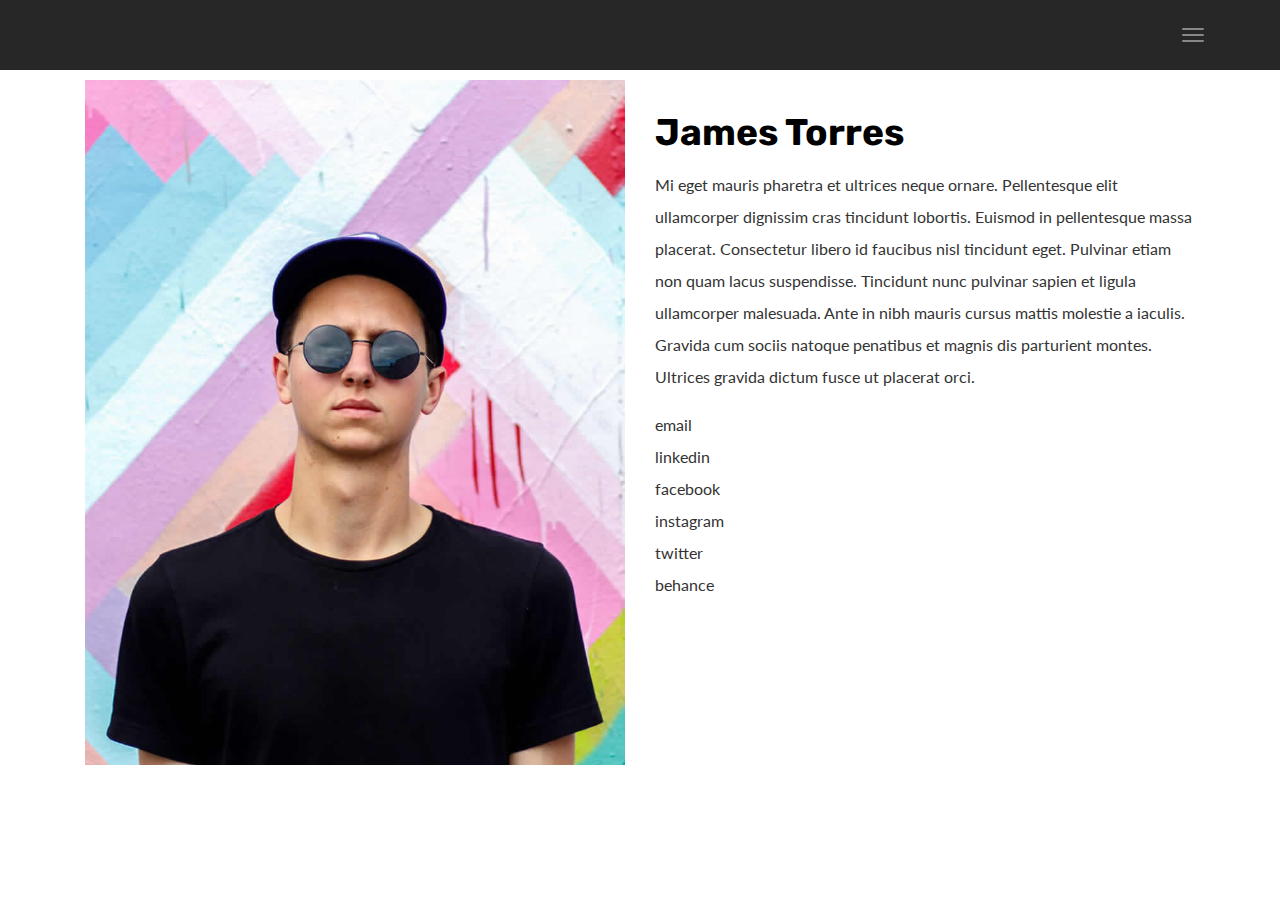
==== commit becc3d5e: "mega commit con muchas cosas" ====
--- a/about.html
+++ b/about.html
@@ -17,7 +17,7 @@
   
   <title>Title page</title>  
 
-<link href="./main.3da94fde.css" rel="stylesheet"></head>
+<link href="./styles.css" rel="stylesheet"></head>
 
 <body>
 
--- a/styles.css
+++ b/styles.css
@@ -0,0 +1,5095 @@
+@import url(https://fonts.googleapis.com/css?family=Lato:300,700|Rubik:400,700);
+@import url(https://maxcdn.bootstrapcdn.com/font-awesome/4.7.0/css/font-awesome.min.css); /*!
+ * Bootstrap v3.3.7 (http://getbootstrap.com)
+ * Copyright 2011-2016 Twitter, Inc.
+ * Licensed under MIT (https://github.com/twbs/bootstrap/blob/master/LICENSE)
+ */
+/*! normalize.css v3.0.3 | MIT License | github.com/necolas/normalize.css */
+html {
+  font-family: sans-serif;
+  -ms-text-size-adjust: 100%;
+  -webkit-text-size-adjust: 100%;
+}
+body {
+  margin: 0;
+}
+article,
+aside,
+details,
+figcaption,
+figure,
+footer,
+header,
+hgroup,
+main,
+menu,
+nav,
+section,
+summary {
+  display: block;
+}
+audio,
+canvas,
+progress,
+video {
+  display: inline-block;
+  vertical-align: baseline;
+}
+audio:not([controls]) {
+  display: none;
+  height: 0;
+}
+[hidden],
+template {
+  display: none;
+}
+a {
+  background-color: transparent;
+}
+a:active,
+a:hover {
+  outline: 0;
+}
+abbr[title] {
+  border-bottom: 1px dotted;
+}
+b,
+strong {
+  font-weight: 700;
+}
+dfn {
+  font-style: italic;
+}
+h1 {
+  font-size: 2em;
+  margin: 0.67em 0;
+}
+mark {
+  background: #ff0;
+  color: #000;
+}
+small {
+  font-size: 80%;
+}
+sub,
+sup {
+  font-size: 75%;
+  line-height: 0;
+  position: relative;
+  vertical-align: baseline;
+}
+sup {
+  top: -0.5em;
+}
+sub {
+  bottom: -0.25em;
+}
+img {
+  border: 0;
+}
+svg:not(:root) {
+  overflow: hidden;
+}
+figure {
+  margin: 1em 40px;
+}
+hr {
+  box-sizing: content-box;
+  height: 0;
+}
+pre {
+  overflow: auto;
+}
+code,
+kbd,
+pre,
+samp {
+  font-family: monospace, monospace;
+  font-size: 1em;
+}
+button,
+input,
+optgroup,
+select,
+textarea {
+  color: inherit;
+  font: inherit;
+  margin: 0;
+}
+button {
+  overflow: visible;
+}
+button,
+select {
+  text-transform: none;
+}
+button,
+html input[type="button"],
+input[type="reset"],
+input[type="submit"] {
+  -webkit-appearance: button;
+  cursor: pointer;
+}
+button[disabled],
+html input[disabled] {
+  cursor: default;
+}
+button::-moz-focus-inner,
+input::-moz-focus-inner {
+  border: 0;
+  padding: 0;
+}
+input {
+  line-height: normal;
+}
+input[type="checkbox"],
+input[type="radio"] {
+  box-sizing: border-box;
+  padding: 0;
+}
+input[type="number"]::-webkit-inner-spin-button,
+input[type="number"]::-webkit-outer-spin-button {
+  height: auto;
+}
+input[type="search"] {
+  -webkit-appearance: textfield;
+  box-sizing: content-box;
+}
+input[type="search"]::-webkit-search-cancel-button,
+input[type="search"]::-webkit-search-decoration {
+  -webkit-appearance: none;
+}
+fieldset {
+  border: 1px solid silver;
+  margin: 0 2px;
+  padding: 0.35em 0.625em 0.75em;
+}
+textarea {
+  overflow: auto;
+}
+optgroup {
+  font-weight: 700;
+}
+table {
+  border-collapse: collapse;
+  border-spacing: 0;
+}
+td,
+th {
+  padding: 0;
+}
+
+/*! Source: https://github.com/h5bp/html5-boilerplate/blob/master/src/css/main.css */
+@media print {
+  *,
+  :after,
+  :before {
+    background: transparent !important;
+    color: #000 !important;
+    box-shadow: none !important;
+    text-shadow: none !important;
+  }
+  a,
+  a:visited {
+    text-decoration: underline;
+  }
+  a[href]:after {
+    content: " (" attr(href) ")";
+  }
+  abbr[title]:after {
+    content: " (" attr(title) ")";
+  }
+  a[href^="#"]:after,
+  a[href^="javascript:"]:after {
+    content: "";
+  }
+  blockquote,
+  pre {
+    border: 1px solid #999;
+    page-break-inside: avoid;
+  }
+  thead {
+    display: table-header-group;
+  }
+  img,
+  tr {
+    page-break-inside: avoid;
+  }
+  img {
+    max-width: 100% !important;
+  }
+  h2,
+  h3,
+  p {
+    orphans: 3;
+    widows: 3;
+  }
+  h2,
+  h3 {
+    page-break-after: avoid;
+  }
+  .navbar {
+    display: none;
+  }
+  .btn > .caret,
+  .dropup > .btn > .caret {
+    border-top-color: #000 !important;
+  }
+  .label {
+    border: 1px solid #000;
+  }
+  .table {
+    border-collapse: collapse !important;
+  }
+  .table td,
+  .table th {
+    background-color: #fff !important;
+  }
+  .table-bordered td,
+  .table-bordered th {
+    border: 1px solid #ddd !important;
+  }
+}
+*,
+:after,
+:before {
+  -webkit-box-sizing: border-box;
+  -moz-box-sizing: border-box;
+  box-sizing: border-box;
+}
+html {
+  font-size: 10px;
+  -webkit-tap-highlight-color: transparent;
+}
+body {
+  font-family: Lato, Helvetica, Arial, sans-serif;
+  font-size: 16px;
+  line-height: 2;
+  color: #333;
+  background-color: #fff;
+}
+button,
+input,
+select,
+textarea {
+  font-family: inherit;
+  font-size: inherit;
+  line-height: inherit;
+}
+a {
+  color: #333;
+  text-decoration: none;
+}
+a:focus,
+a:hover {
+  color: #0d0d0d;
+  text-decoration: underline;
+}
+a:focus {
+  outline: 5px auto -webkit-focus-ring-color;
+  outline-offset: -2px;
+}
+figure {
+  margin: 0;
+}
+img {
+  vertical-align: middle;
+}
+.img-responsive {
+  display: block;
+  max-width: 100%;
+  height: auto;
+}
+.img-rounded {
+  border-radius: 0;
+}
+.img-thumbnail {
+  padding: 4px;
+  line-height: 2;
+  background-color: #fff;
+  border: 1px solid #ddd;
+  border-radius: 0;
+  -webkit-transition: all 0.2s ease-in-out;
+  -o-transition: all 0.2s ease-in-out;
+  transition: all 0.2s ease-in-out;
+  display: inline-block;
+  max-width: 100%;
+  height: auto;
+}
+.img-circle {
+  border-radius: 50%;
+}
+hr {
+  margin-top: 32px;
+  margin-bottom: 32px;
+  border: 0;
+  border-top: 1px solid #eee;
+}
+.sr-only {
+  position: absolute;
+  width: 1px;
+  height: 1px;
+  margin: -1px;
+  padding: 0;
+  overflow: hidden;
+  clip: rect(0, 0, 0, 0);
+  border: 0;
+}
+.sr-only-focusable:active,
+.sr-only-focusable:focus {
+  position: static;
+  width: auto;
+  height: auto;
+  margin: 0;
+  overflow: visible;
+  clip: auto;
+}
+[role="button"] {
+  cursor: pointer;
+}
+.h1,
+.h2,
+.h3,
+.h4,
+.h5,
+.h6,
+h1,
+h2,
+h3,
+h4,
+h5,
+h6 {
+  font-family: Rubik, Helvetica, Arial, sans-serif;
+  font-weight: 700;
+  line-height: 1.1;
+  color: #000;
+}
+.h1 .small,
+.h1 small,
+.h2 .small,
+.h2 small,
+.h3 .small,
+.h3 small,
+.h4 .small,
+.h4 small,
+.h5 .small,
+.h5 small,
+.h6 .small,
+.h6 small,
+h1 .small,
+h1 small,
+h2 .small,
+h2 small,
+h3 .small,
+h3 small,
+h4 .small,
+h4 small,
+h5 .small,
+h5 small,
+h6 .small,
+h6 small {
+  font-weight: 400;
+  line-height: 1;
+  color: #777;
+}
+.h1,
+.h2,
+.h3,
+h1,
+h2,
+h3 {
+  margin-top: 32px;
+  margin-bottom: 16px;
+}
+.h1 .small,
+.h1 small,
+.h2 .small,
+.h2 small,
+.h3 .small,
+.h3 small,
+h1 .small,
+h1 small,
+h2 .small,
+h2 small,
+h3 .small,
+h3 small {
+  font-size: 65%;
+}
+.h4,
+.h5,
+.h6,
+h4,
+h5,
+h6 {
+  margin-top: 16px;
+  margin-bottom: 16px;
+}
+.h4 .small,
+.h4 small,
+.h5 .small,
+.h5 small,
+.h6 .small,
+.h6 small,
+h4 .small,
+h4 small,
+h5 .small,
+h5 small,
+h6 .small,
+h6 small {
+  font-size: 75%;
+}
+.h1,
+h1 {
+  font-size: 50px;
+}
+.h2,
+h2 {
+  font-size: 37px;
+}
+.h3,
+h3 {
+  font-size: 29px;
+}
+.h4,
+h4 {
+  font-size: 22px;
+}
+.h5,
+h5 {
+  font-size: 16px;
+}
+.h6,
+h6 {
+  font-size: 14px;
+}
+p {
+  margin: 0 0 16px;
+}
+.lead {
+  margin-bottom: 32px;
+  font-size: 18px;
+  font-weight: 300;
+  line-height: 1.4;
+}
+@media (min-width: 768px) {
+  .lead {
+    font-size: 24px;
+  }
+}
+.small,
+small {
+  font-size: 87%;
+}
+.mark,
+mark {
+  background-color: #fcf8e3;
+  padding: 0.2em;
+}
+.text-left {
+  text-align: left;
+}
+.text-right {
+  text-align: right;
+}
+.text-center {
+  text-align: center;
+}
+.text-justify {
+  text-align: justify;
+}
+.text-nowrap {
+  white-space: nowrap;
+}
+.text-lowercase {
+  text-transform: lowercase;
+}
+.initialism,
+.text-uppercase {
+  text-transform: uppercase;
+}
+.text-capitalize {
+  text-transform: capitalize;
+}
+.text-muted {
+  color: #777;
+}
+.text-primary {
+  color: #333;
+}
+a.text-primary:focus,
+a.text-primary:hover {
+  color: #1a1a1a;
+}
+.text-success {
+  color: #fff;
+}
+a.text-success:focus,
+a.text-success:hover {
+  color: #e6e6e6;
+}
+.text-info {
+  color: #31708f;
+}
+a.text-info:focus,
+a.text-info:hover {
+  color: #245269;
+}
+.text-warning {
+  color: #8a6d3b;
+}
+a.text-warning:focus,
+a.text-warning:hover {
+  color: #66512c;
+}
+.text-danger {
+  color: #fff;
+}
+a.text-danger:focus,
+a.text-danger:hover {
+  color: #e6e6e6;
+}
+.bg-primary {
+  color: #fff;
+  background-color: #333;
+}
+a.bg-primary:focus,
+a.bg-primary:hover {
+  background-color: #1a1a1a;
+}
+.bg-success {
+  background-color: #684ad7;
+}
+a.bg-success:focus,
+a.bg-success:hover {
+  background-color: #4b2bc3;
+}
+.bg-info {
+  background-color: #d9edf7;
+}
+a.bg-info:focus,
+a.bg-info:hover {
+  background-color: #afd9ee;
+}
+.bg-warning {
+  background-color: #fcf8e3;
+}
+a.bg-warning:focus,
+a.bg-warning:hover {
+  background-color: #f7ecb5;
+}
+.bg-danger {
+  background-color: #d9534f;
+}
+a.bg-danger:focus,
+a.bg-danger:hover {
+  background-color: #c9302c;
+}
+.page-header {
+  padding-bottom: 15px;
+  margin: 64px 0 32px;
+  border-bottom: 1px solid #eee;
+}
+ol,
+ul {
+  margin-top: 0;
+  margin-bottom: 16px;
+}
+ol ol,
+ol ul,
+ul ol,
+ul ul {
+  margin-bottom: 0;
+}
+.list-inline,
+.list-unstyled {
+  padding-left: 0;
+  list-style: none;
+}
+.list-inline {
+  margin-left: -5px;
+}
+.list-inline > li {
+  display: inline-block;
+  padding-left: 5px;
+  padding-right: 5px;
+}
+dl {
+  margin-top: 0;
+  margin-bottom: 32px;
+}
+dd,
+dt {
+  line-height: 2;
+}
+dt {
+  font-weight: 700;
+}
+dd {
+  margin-left: 0;
+}
+.dl-horizontal dd:after,
+.dl-horizontal dd:before {
+  content: " ";
+  display: table;
+}
+.dl-horizontal dd:after {
+  clear: both;
+}
+@media (min-width: 768px) {
+  .dl-horizontal dt {
+    float: left;
+    width: 160px;
+    clear: left;
+    text-align: right;
+    overflow: hidden;
+    text-overflow: ellipsis;
+    white-space: nowrap;
+  }
+  .dl-horizontal dd {
+    margin-left: 180px;
+  }
+}
+abbr[data-original-title],
+abbr[title] {
+  cursor: help;
+  border-bottom: 1px dotted #777;
+}
+.initialism {
+  font-size: 90%;
+}
+blockquote {
+  padding: 16px 32px;
+  margin: 0 0 32px;
+  font-size: 20px;
+  border-left: 5px solid #eee;
+}
+blockquote ol:last-child,
+blockquote p:last-child,
+blockquote ul:last-child {
+  margin-bottom: 0;
+}
+blockquote .small,
+blockquote footer,
+blockquote small {
+  display: block;
+  font-size: 80%;
+  line-height: 2;
+  color: #777;
+}
+blockquote .small:before,
+blockquote footer:before,
+blockquote small:before {
+  content: "\2014   \A0";
+}
+.blockquote-reverse,
+blockquote.pull-right {
+  padding-right: 15px;
+  padding-left: 0;
+  border-right: 5px solid #eee;
+  border-left: 0;
+  text-align: right;
+}
+.blockquote-reverse .small:before,
+.blockquote-reverse footer:before,
+.blockquote-reverse small:before,
+blockquote.pull-right .small:before,
+blockquote.pull-right footer:before,
+blockquote.pull-right small:before {
+  content: "";
+}
+.blockquote-reverse .small:after,
+.blockquote-reverse footer:after,
+.blockquote-reverse small:after,
+blockquote.pull-right .small:after,
+blockquote.pull-right footer:after,
+blockquote.pull-right small:after {
+  content: "\A0   \2014";
+}
+address {
+  margin-bottom: 32px;
+  font-style: normal;
+  line-height: 2;
+}
+code,
+kbd,
+pre,
+samp {
+  font-family: Menlo, Monaco, Consolas, Courier New, monospace;
+}
+code {
+  color: #c7254e;
+  background-color: #f9f2f4;
+}
+code,
+kbd {
+  padding: 2px 4px;
+  font-size: 90%;
+  border-radius: 0;
+}
+kbd {
+  color: #fff;
+  background-color: #333;
+  box-shadow: inset 0 -1px 0 rgba(0, 0, 0, 0.25);
+}
+kbd kbd {
+  padding: 0;
+  font-size: 100%;
+  font-weight: 700;
+  box-shadow: none;
+}
+pre {
+  display: block;
+  padding: 15.5px;
+  margin: 0 0 16px;
+  font-size: 15px;
+  line-height: 2;
+  word-break: break-all;
+  word-wrap: break-word;
+  color: #333;
+  background-color: #f5f5f5;
+  border: 1px solid #ccc;
+  border-radius: 0;
+}
+pre code {
+  padding: 0;
+  font-size: inherit;
+  color: inherit;
+  white-space: pre-wrap;
+  background-color: transparent;
+  border-radius: 0;
+}
+.pre-scrollable {
+  max-height: 340px;
+  overflow-y: scroll;
+}
+.container {
+  margin-right: auto;
+  margin-left: auto;
+  padding-left: 15px;
+  padding-right: 15px;
+}
+.container:after,
+.container:before {
+  content: " ";
+  display: table;
+}
+.container:after {
+  clear: both;
+}
+@media (min-width: 768px) {
+  .container {
+    width: 750px;
+  }
+}
+@media (min-width: 992px) {
+  .container {
+    width: 970px;
+  }
+}
+@media (min-width: 1200px) {
+  .container {
+    width: 1170px;
+  }
+}
+.container-fluid {
+  margin-right: auto;
+  margin-left: auto;
+  padding-left: 15px;
+  padding-right: 15px;
+}
+.container-fluid:after,
+.container-fluid:before {
+  content: " ";
+  display: table;
+}
+.container-fluid:after {
+  clear: both;
+}
+.row {
+  margin-left: -15px;
+  margin-right: -15px;
+}
+.row:after,
+.row:before {
+  content: " ";
+  display: table;
+}
+.row:after {
+  clear: both;
+}
+.col-lg-1,
+.col-lg-2,
+.col-lg-3,
+.col-lg-4,
+.col-lg-5,
+.col-lg-6,
+.col-lg-7,
+.col-lg-8,
+.col-lg-9,
+.col-lg-10,
+.col-lg-11,
+.col-lg-12,
+.col-md-1,
+.col-md-2,
+.col-md-3,
+.col-md-4,
+.col-md-5,
+.col-md-6,
+.col-md-7,
+.col-md-8,
+.col-md-9,
+.col-md-10,
+.col-md-11,
+.col-md-12,
+.col-sm-1,
+.col-sm-2,
+.col-sm-3,
+.col-sm-4,
+.col-sm-5,
+.col-sm-6,
+.col-sm-7,
+.col-sm-8,
+.col-sm-9,
+.col-sm-10,
+.col-sm-11,
+.col-sm-12,
+.col-xs-1,
+.col-xs-2,
+.col-xs-3,
+.col-xs-4,
+.col-xs-5,
+.col-xs-6,
+.col-xs-7,
+.col-xs-8,
+.col-xs-9,
+.col-xs-10,
+.col-xs-11,
+.col-xs-12 {
+  position: relative;
+  min-height: 1px;
+  padding-left: 15px;
+  padding-right: 15px;
+}
+.col-xs-1,
+.col-xs-2,
+.col-xs-3,
+.col-xs-4,
+.col-xs-5,
+.col-xs-6,
+.col-xs-7,
+.col-xs-8,
+.col-xs-9,
+.col-xs-10,
+.col-xs-11,
+.col-xs-12 {
+  float: left;
+}
+.col-xs-1 {
+  width: 8.33333%;
+}
+.col-xs-2 {
+  width: 16.66667%;
+}
+.col-xs-3 {
+  width: 25%;
+}
+.col-xs-4 {
+  width: 33.33333%;
+}
+.col-xs-5 {
+  width: 41.66667%;
+}
+.col-xs-6 {
+  width: 50%;
+}
+.col-xs-7 {
+  width: 58.33333%;
+}
+.col-xs-8 {
+  width: 66.66667%;
+}
+.col-xs-9 {
+  width: 75%;
+}
+.col-xs-10 {
+  width: 83.33333%;
+}
+.col-xs-11 {
+  width: 91.66667%;
+}
+.col-xs-12 {
+  width: 100%;
+}
+.col-xs-pull-0 {
+  right: auto;
+}
+.col-xs-pull-1 {
+  right: 8.33333%;
+}
+.col-xs-pull-2 {
+  right: 16.66667%;
+}
+.col-xs-pull-3 {
+  right: 25%;
+}
+.col-xs-pull-4 {
+  right: 33.33333%;
+}
+.col-xs-pull-5 {
+  right: 41.66667%;
+}
+.col-xs-pull-6 {
+  right: 50%;
+}
+.col-xs-pull-7 {
+  right: 58.33333%;
+}
+.col-xs-pull-8 {
+  right: 66.66667%;
+}
+.col-xs-pull-9 {
+  right: 75%;
+}
+.col-xs-pull-10 {
+  right: 83.33333%;
+}
+.col-xs-pull-11 {
+  right: 91.66667%;
+}
+.col-xs-pull-12 {
+  right: 100%;
+}
+.col-xs-push-0 {
+  left: auto;
+}
+.col-xs-push-1 {
+  left: 8.33333%;
+}
+.col-xs-push-2 {
+  left: 16.66667%;
+}
+.col-xs-push-3 {
+  left: 25%;
+}
+.col-xs-push-4 {
+  left: 33.33333%;
+}
+.col-xs-push-5 {
+  left: 41.66667%;
+}
+.col-xs-push-6 {
+  left: 50%;
+}
+.col-xs-push-7 {
+  left: 58.33333%;
+}
+.col-xs-push-8 {
+  left: 66.66667%;
+}
+.col-xs-push-9 {
+  left: 75%;
+}
+.col-xs-push-10 {
+  left: 83.33333%;
+}
+.col-xs-push-11 {
+  left: 91.66667%;
+}
+.col-xs-push-12 {
+  left: 100%;
+}
+.col-xs-offset-0 {
+  margin-left: 0;
+}
+.col-xs-offset-1 {
+  margin-left: 8.33333%;
+}
+.col-xs-offset-2 {
+  margin-left: 16.66667%;
+}
+.col-xs-offset-3 {
+  margin-left: 25%;
+}
+.col-xs-offset-4 {
+  margin-left: 33.33333%;
+}
+.col-xs-offset-5 {
+  margin-left: 41.66667%;
+}
+.col-xs-offset-6 {
+  margin-left: 50%;
+}
+.col-xs-offset-7 {
+  margin-left: 58.33333%;
+}
+.col-xs-offset-8 {
+  margin-left: 66.66667%;
+}
+.col-xs-offset-9 {
+  margin-left: 75%;
+}
+.col-xs-offset-10 {
+  margin-left: 83.33333%;
+}
+.col-xs-offset-11 {
+  margin-left: 91.66667%;
+}
+.col-xs-offset-12 {
+  margin-left: 100%;
+}
+@media (min-width: 768px) {
+  .col-sm-1,
+  .col-sm-2,
+  .col-sm-3,
+  .col-sm-4,
+  .col-sm-5,
+  .col-sm-6,
+  .col-sm-7,
+  .col-sm-8,
+  .col-sm-9,
+  .col-sm-10,
+  .col-sm-11,
+  .col-sm-12 {
+    float: left;
+  }
+  .col-sm-1 {
+    width: 8.33333%;
+  }
+  .col-sm-2 {
+    width: 16.66667%;
+  }
+  .col-sm-3 {
+    width: 25%;
+  }
+  .col-sm-4 {
+    width: 33.33333%;
+  }
+  .col-sm-5 {
+    width: 41.66667%;
+  }
+  .col-sm-6 {
+    width: 50%;
+  }
+  .col-sm-7 {
+    width: 58.33333%;
+  }
+  .col-sm-8 {
+    width: 66.66667%;
+  }
+  .col-sm-9 {
+    width: 75%;
+  }
+  .col-sm-10 {
+    width: 83.33333%;
+  }
+  .col-sm-11 {
+    width: 91.66667%;
+  }
+  .col-sm-12 {
+    width: 100%;
+  }
+  .col-sm-pull-0 {
+    right: auto;
+  }
+  .col-sm-pull-1 {
+    right: 8.33333%;
+  }
+  .col-sm-pull-2 {
+    right: 16.66667%;
+  }
+  .col-sm-pull-3 {
+    right: 25%;
+  }
+  .col-sm-pull-4 {
+    right: 33.33333%;
+  }
+  .col-sm-pull-5 {
+    right: 41.66667%;
+  }
+  .col-sm-pull-6 {
+    right: 50%;
+  }
+  .col-sm-pull-7 {
+    right: 58.33333%;
+  }
+  .col-sm-pull-8 {
+    right: 66.66667%;
+  }
+  .col-sm-pull-9 {
+    right: 75%;
+  }
+  .col-sm-pull-10 {
+    right: 83.33333%;
+  }
+  .col-sm-pull-11 {
+    right: 91.66667%;
+  }
+  .col-sm-pull-12 {
+    right: 100%;
+  }
+  .col-sm-push-0 {
+    left: auto;
+  }
+  .col-sm-push-1 {
+    left: 8.33333%;
+  }
+  .col-sm-push-2 {
+    left: 16.66667%;
+  }
+  .col-sm-push-3 {
+    left: 25%;
+  }
+  .col-sm-push-4 {
+    left: 33.33333%;
+  }
+  .col-sm-push-5 {
+    left: 41.66667%;
+  }
+  .col-sm-push-6 {
+    left: 50%;
+  }
+  .col-sm-push-7 {
+    left: 58.33333%;
+  }
+  .col-sm-push-8 {
+    left: 66.66667%;
+  }
+  .col-sm-push-9 {
+    left: 75%;
+  }
+  .col-sm-push-10 {
+    left: 83.33333%;
+  }
+  .col-sm-push-11 {
+    left: 91.66667%;
+  }
+  .col-sm-push-12 {
+    left: 100%;
+  }
+  .col-sm-offset-0 {
+    margin-left: 0;
+  }
+  .col-sm-offset-1 {
+    margin-left: 8.33333%;
+  }
+  .col-sm-offset-2 {
+    margin-left: 16.66667%;
+  }
+  .col-sm-offset-3 {
+    margin-left: 25%;
+  }
+  .col-sm-offset-4 {
+    margin-left: 33.33333%;
+  }
+  .col-sm-offset-5 {
+    margin-left: 41.66667%;
+  }
+  .col-sm-offset-6 {
+    margin-left: 50%;
+  }
+  .col-sm-offset-7 {
+    margin-left: 58.33333%;
+  }
+  .col-sm-offset-8 {
+    margin-left: 66.66667%;
+  }
+  .col-sm-offset-9 {
+    margin-left: 75%;
+  }
+  .col-sm-offset-10 {
+    margin-left: 83.33333%;
+  }
+  .col-sm-offset-11 {
+    margin-left: 91.66667%;
+  }
+  .col-sm-offset-12 {
+    margin-left: 100%;
+  }
+}
+@media (min-width: 992px) {
+  .col-md-1,
+  .col-md-2,
+  .col-md-3,
+  .col-md-4,
+  .col-md-5,
+  .col-md-6,
+  .col-md-7,
+  .col-md-8,
+  .col-md-9,
+  .col-md-10,
+  .col-md-11,
+  .col-md-12 {
+    float: left;
+  }
+  .col-md-1 {
+    width: 8.33333%;
+  }
+  .col-md-2 {
+    width: 16.66667%;
+  }
+  .col-md-3 {
+    width: 25%;
+  }
+  .col-md-4 {
+    width: 33.33333%;
+  }
+  .col-md-5 {
+    width: 41.66667%;
+  }
+  .col-md-6 {
+    width: 50%;
+  }
+  .col-md-7 {
+    width: 58.33333%;
+  }
+  .col-md-8 {
+    width: 66.66667%;
+  }
+  .col-md-9 {
+    width: 75%;
+  }
+  .col-md-10 {
+    width: 83.33333%;
+  }
+  .col-md-11 {
+    width: 91.66667%;
+  }
+  .col-md-12 {
+    width: 100%;
+  }
+  .col-md-pull-0 {
+    right: auto;
+  }
+  .col-md-pull-1 {
+    right: 8.33333%;
+  }
+  .col-md-pull-2 {
+    right: 16.66667%;
+  }
+  .col-md-pull-3 {
+    right: 25%;
+  }
+  .col-md-pull-4 {
+    right: 33.33333%;
+  }
+  .col-md-pull-5 {
+    right: 41.66667%;
+  }
+  .col-md-pull-6 {
+    right: 50%;
+  }
+  .col-md-pull-7 {
+    right: 58.33333%;
+  }
+  .col-md-pull-8 {
+    right: 66.66667%;
+  }
+  .col-md-pull-9 {
+    right: 75%;
+  }
+  .col-md-pull-10 {
+    right: 83.33333%;
+  }
+  .col-md-pull-11 {
+    right: 91.66667%;
+  }
+  .col-md-pull-12 {
+    right: 100%;
+  }
+  .col-md-push-0 {
+    left: auto;
+  }
+  .col-md-push-1 {
+    left: 8.33333%;
+  }
+  .col-md-push-2 {
+    left: 16.66667%;
+  }
+  .col-md-push-3 {
+    left: 25%;
+  }
+  .col-md-push-4 {
+    left: 33.33333%;
+  }
+  .col-md-push-5 {
+    left: 41.66667%;
+  }
+  .col-md-push-6 {
+    left: 50%;
+  }
+  .col-md-push-7 {
+    left: 58.33333%;
+  }
+  .col-md-push-8 {
+    left: 66.66667%;
+  }
+  .col-md-push-9 {
+    left: 75%;
+  }
+  .col-md-push-10 {
+    left: 83.33333%;
+  }
+  .col-md-push-11 {
+    left: 91.66667%;
+  }
+  .col-md-push-12 {
+    left: 100%;
+  }
+  .col-md-offset-0 {
+    margin-left: 0;
+  }
+  .col-md-offset-1 {
+    margin-left: 8.33333%;
+  }
+  .col-md-offset-2 {
+    margin-left: 16.66667%;
+  }
+  .col-md-offset-3 {
+    margin-left: 25%;
+  }
+  .col-md-offset-4 {
+    margin-left: 33.33333%;
+  }
+  .col-md-offset-5 {
+    margin-left: 41.66667%;
+  }
+  .col-md-offset-6 {
+    margin-left: 50%;
+  }
+  .col-md-offset-7 {
+    margin-left: 58.33333%;
+  }
+  .col-md-offset-8 {
+    margin-left: 66.66667%;
+  }
+  .col-md-offset-9 {
+    margin-left: 75%;
+  }
+  .col-md-offset-10 {
+    margin-left: 83.33333%;
+  }
+  .col-md-offset-11 {
+    margin-left: 91.66667%;
+  }
+  .col-md-offset-12 {
+    margin-left: 100%;
+  }
+}
+@media (min-width: 1200px) {
+  .col-lg-1,
+  .col-lg-2,
+  .col-lg-3,
+  .col-lg-4,
+  .col-lg-5,
+  .col-lg-6,
+  .col-lg-7,
+  .col-lg-8,
+  .col-lg-9,
+  .col-lg-10,
+  .col-lg-11,
+  .col-lg-12 {
+    float: left;
+  }
+  .col-lg-1 {
+    width: 8.33333%;
+  }
+  .col-lg-2 {
+    width: 16.66667%;
+  }
+  .col-lg-3 {
+    width: 25%;
+  }
+  .col-lg-4 {
+    width: 33.33333%;
+  }
+  .col-lg-5 {
+    width: 41.66667%;
+  }
+  .col-lg-6 {
+    width: 50%;
+  }
+  .col-lg-7 {
+    width: 58.33333%;
+  }
+  .col-lg-8 {
+    width: 66.66667%;
+  }
+  .col-lg-9 {
+    width: 75%;
+  }
+  .col-lg-10 {
+    width: 83.33333%;
+  }
+  .col-lg-11 {
+    width: 91.66667%;
+  }
+  .col-lg-12 {
+    width: 100%;
+  }
+  .col-lg-pull-0 {
+    right: auto;
+  }
+  .col-lg-pull-1 {
+    right: 8.33333%;
+  }
+  .col-lg-pull-2 {
+    right: 16.66667%;
+  }
+  .col-lg-pull-3 {
+    right: 25%;
+  }
+  .col-lg-pull-4 {
+    right: 33.33333%;
+  }
+  .col-lg-pull-5 {
+    right: 41.66667%;
+  }
+  .col-lg-pull-6 {
+    right: 50%;
+  }
+  .col-lg-pull-7 {
+    right: 58.33333%;
+  }
+  .col-lg-pull-8 {
+    right: 66.66667%;
+  }
+  .col-lg-pull-9 {
+    right: 75%;
+  }
+  .col-lg-pull-10 {
+    right: 83.33333%;
+  }
+  .col-lg-pull-11 {
+    right: 91.66667%;
+  }
+  .col-lg-pull-12 {
+    right: 100%;
+  }
+  .col-lg-push-0 {
+    left: auto;
+  }
+  .col-lg-push-1 {
+    left: 8.33333%;
+  }
+  .col-lg-push-2 {
+    left: 16.66667%;
+  }
+  .col-lg-push-3 {
+    left: 25%;
+  }
+  .col-lg-push-4 {
+    left: 33.33333%;
+  }
+  .col-lg-push-5 {
+    left: 41.66667%;
+  }
+  .col-lg-push-6 {
+    left: 50%;
+  }
+  .col-lg-push-7 {
+    left: 58.33333%;
+  }
+  .col-lg-push-8 {
+    left: 66.66667%;
+  }
+  .col-lg-push-9 {
+    left: 75%;
+  }
+  .col-lg-push-10 {
+    left: 83.33333%;
+  }
+  .col-lg-push-11 {
+    left: 91.66667%;
+  }
+  .col-lg-push-12 {
+    left: 100%;
+  }
+  .col-lg-offset-0 {
+    margin-left: 0;
+  }
+  .col-lg-offset-1 {
+    margin-left: 8.33333%;
+  }
+  .col-lg-offset-2 {
+    margin-left: 16.66667%;
+  }
+  .col-lg-offset-3 {
+    margin-left: 25%;
+  }
+  .col-lg-offset-4 {
+    margin-left: 33.33333%;
+  }
+  .col-lg-offset-5 {
+    margin-left: 41.66667%;
+  }
+  .col-lg-offset-6 {
+    margin-left: 50%;
+  }
+  .col-lg-offset-7 {
+    margin-left: 58.33333%;
+  }
+  .col-lg-offset-8 {
+    margin-left: 66.66667%;
+  }
+  .col-lg-offset-9 {
+    margin-left: 75%;
+  }
+  .col-lg-offset-10 {
+    margin-left: 83.33333%;
+  }
+  .col-lg-offset-11 {
+    margin-left: 91.66667%;
+  }
+  .col-lg-offset-12 {
+    margin-left: 100%;
+  }
+}
+table {
+  background-color: transparent;
+}
+caption {
+  padding-top: 8px;
+  padding-bottom: 8px;
+  color: #777;
+}
+caption,
+th {
+  text-align: left;
+}
+.table {
+  width: 100%;
+  max-width: 100%;
+  margin-bottom: 32px;
+}
+.table > tbody > tr > td,
+.table > tbody > tr > th,
+.table > tfoot > tr > td,
+.table > tfoot > tr > th,
+.table > thead > tr > td,
+.table > thead > tr > th {
+  padding: 8px;
+  line-height: 2;
+  vertical-align: top;
+  border-top: 1px solid #ddd;
+}
+.table > thead > tr > th {
+  vertical-align: bottom;
+  border-bottom: 2px solid #ddd;
+}
+.table > caption + thead > tr:first-child > td,
+.table > caption + thead > tr:first-child > th,
+.table > colgroup + thead > tr:first-child > td,
+.table > colgroup + thead > tr:first-child > th,
+.table > thead:first-child > tr:first-child > td,
+.table > thead:first-child > tr:first-child > th {
+  border-top: 0;
+}
+.table > tbody + tbody {
+  border-top: 2px solid #ddd;
+}
+.table .table {
+  background-color: #fff;
+}
+.table-condensed > tbody > tr > td,
+.table-condensed > tbody > tr > th,
+.table-condensed > tfoot > tr > td,
+.table-condensed > tfoot > tr > th,
+.table-condensed > thead > tr > td,
+.table-condensed > thead > tr > th {
+  padding: 5px;
+}
+.table-bordered,
+.table-bordered > tbody > tr > td,
+.table-bordered > tbody > tr > th,
+.table-bordered > tfoot > tr > td,
+.table-bordered > tfoot > tr > th,
+.table-bordered > thead > tr > td,
+.table-bordered > thead > tr > th {
+  border: 1px solid #ddd;
+}
+.table-bordered > thead > tr > td,
+.table-bordered > thead > tr > th {
+  border-bottom-width: 2px;
+}
+.table-striped > tbody > tr:nth-of-type(odd) {
+  background-color: #f9f9f9;
+}
+.table-hover > tbody > tr:hover {
+  background-color: #f5f5f5;
+}
+table col[class*="col-"] {
+  position: static;
+  float: none;
+  display: table-column;
+}
+table td[class*="col-"],
+table th[class*="col-"] {
+  position: static;
+  float: none;
+  display: table-cell;
+}
+.table > tbody > tr.active > td,
+.table > tbody > tr.active > th,
+.table > tbody > tr > td.active,
+.table > tbody > tr > th.active,
+.table > tfoot > tr.active > td,
+.table > tfoot > tr.active > th,
+.table > tfoot > tr > td.active,
+.table > tfoot > tr > th.active,
+.table > thead > tr.active > td,
+.table > thead > tr.active > th,
+.table > thead > tr > td.active,
+.table > thead > tr > th.active {
+  background-color: #f5f5f5;
+}
+.table-hover > tbody > tr.active:hover > td,
+.table-hover > tbody > tr.active:hover > th,
+.table-hover > tbody > tr:hover > .active,
+.table-hover > tbody > tr > td.active:hover,
+.table-hover > tbody > tr > th.active:hover {
+  background-color: #e8e8e8;
+}
+.table > tbody > tr.success > td,
+.table > tbody > tr.success > th,
+.table > tbody > tr > td.success,
+.table > tbody > tr > th.success,
+.table > tfoot > tr.success > td,
+.table > tfoot > tr.success > th,
+.table > tfoot > tr > td.success,
+.table > tfoot > tr > th.success,
+.table > thead > tr.success > td,
+.table > thead > tr.success > th,
+.table > thead > tr > td.success,
+.table > thead > tr > th.success {
+  background-color: #684ad7;
+}
+.table-hover > tbody > tr.success:hover > td,
+.table-hover > tbody > tr.success:hover > th,
+.table-hover > tbody > tr:hover > .success,
+.table-hover > tbody > tr > td.success:hover,
+.table-hover > tbody > tr > th.success:hover {
+  background-color: #5735d2;
+}
+.table > tbody > tr.info > td,
+.table > tbody > tr.info > th,
+.table > tbody > tr > td.info,
+.table > tbody > tr > th.info,
+.table > tfoot > tr.info > td,
+.table > tfoot > tr.info > th,
+.table > tfoot > tr > td.info,
+.table > tfoot > tr > th.info,
+.table > thead > tr.info > td,
+.table > thead > tr.info > th,
+.table > thead > tr > td.info,
+.table > thead > tr > th.info {
+  background-color: #d9edf7;
+}
+.table-hover > tbody > tr.info:hover > td,
+.table-hover > tbody > tr.info:hover > th,
+.table-hover > tbody > tr:hover > .info,
+.table-hover > tbody > tr > td.info:hover,
+.table-hover > tbody > tr > th.info:hover {
+  background-color: #c4e3f3;
+}
+.table > tbody > tr.warning > td,
+.table > tbody > tr.warning > th,
+.table > tbody > tr > td.warning,
+.table > tbody > tr > th.warning,
+.table > tfoot > tr.warning > td,
+.table > tfoot > tr.warning > th,
+.table > tfoot > tr > td.warning,
+.table > tfoot > tr > th.warning,
+.table > thead > tr.warning > td,
+.table > thead > tr.warning > th,
+.table > thead > tr > td.warning,
+.table > thead > tr > th.warning {
+  background-color: #fcf8e3;
+}
+.table-hover > tbody > tr.warning:hover > td,
+.table-hover > tbody > tr.warning:hover > th,
+.table-hover > tbody > tr:hover > .warning,
+.table-hover > tbody > tr > td.warning:hover,
+.table-hover > tbody > tr > th.warning:hover {
+  background-color: #faf2cc;
+}
+.table > tbody > tr.danger > td,
+.table > tbody > tr.danger > th,
+.table > tbody > tr > td.danger,
+.table > tbody > tr > th.danger,
+.table > tfoot > tr.danger > td,
+.table > tfoot > tr.danger > th,
+.table > tfoot > tr > td.danger,
+.table > tfoot > tr > th.danger,
+.table > thead > tr.danger > td,
+.table > thead > tr.danger > th,
+.table > thead > tr > td.danger,
+.table > thead > tr > th.danger {
+  background-color: #d9534f;
+}
+.table-hover > tbody > tr.danger:hover > td,
+.table-hover > tbody > tr.danger:hover > th,
+.table-hover > tbody > tr:hover > .danger,
+.table-hover > tbody > tr > td.danger:hover,
+.table-hover > tbody > tr > th.danger:hover {
+  background-color: #d43f3a;
+}
+.table-responsive {
+  overflow-x: auto;
+  min-height: 0.01%;
+}
+@media screen and (max-width: 767px) {
+  .table-responsive {
+    width: 100%;
+    margin-bottom: 24px;
+    overflow-y: hidden;
+    -ms-overflow-style: -ms-autohiding-scrollbar;
+    border: 1px solid #ddd;
+  }
+  .table-responsive > .table {
+    margin-bottom: 0;
+  }
+  .table-responsive > .table > tbody > tr > td,
+  .table-responsive > .table > tbody > tr > th,
+  .table-responsive > .table > tfoot > tr > td,
+  .table-responsive > .table > tfoot > tr > th,
+  .table-responsive > .table > thead > tr > td,
+  .table-responsive > .table > thead > tr > th {
+    white-space: nowrap;
+  }
+  .table-responsive > .table-bordered {
+    border: 0;
+  }
+  .table-responsive > .table-bordered > tbody > tr > td:first-child,
+  .table-responsive > .table-bordered > tbody > tr > th:first-child,
+  .table-responsive > .table-bordered > tfoot > tr > td:first-child,
+  .table-responsive > .table-bordered > tfoot > tr > th:first-child,
+  .table-responsive > .table-bordered > thead > tr > td:first-child,
+  .table-responsive > .table-bordered > thead > tr > th:first-child {
+    border-left: 0;
+  }
+  .table-responsive > .table-bordered > tbody > tr > td:last-child,
+  .table-responsive > .table-bordered > tbody > tr > th:last-child,
+  .table-responsive > .table-bordered > tfoot > tr > td:last-child,
+  .table-responsive > .table-bordered > tfoot > tr > th:last-child,
+  .table-responsive > .table-bordered > thead > tr > td:last-child,
+  .table-responsive > .table-bordered > thead > tr > th:last-child {
+    border-right: 0;
+  }
+  .table-responsive > .table-bordered > tbody > tr:last-child > td,
+  .table-responsive > .table-bordered > tbody > tr:last-child > th,
+  .table-responsive > .table-bordered > tfoot > tr:last-child > td,
+  .table-responsive > .table-bordered > tfoot > tr:last-child > th {
+    border-bottom: 0;
+  }
+}
+fieldset {
+  margin: 0;
+  min-width: 0;
+}
+fieldset,
+legend {
+  padding: 0;
+  border: 0;
+}
+legend {
+  display: block;
+  width: 100%;
+  margin-bottom: 32px;
+  font-size: 24px;
+  line-height: inherit;
+  color: #333;
+  border-bottom: 1px solid #e5e5e5;
+}
+label {
+  display: inline-block;
+  max-width: 100%;
+  margin-bottom: 5px;
+  font-weight: 700;
+}
+input[type="search"] {
+  -webkit-box-sizing: border-box;
+  -moz-box-sizing: border-box;
+  box-sizing: border-box;
+}
+input[type="checkbox"],
+input[type="radio"] {
+  margin: 4px 0 0;
+  margin-top: 1px\9;
+  line-height: normal;
+}
+input[type="file"] {
+  display: block;
+}
+input[type="range"] {
+  display: block;
+  width: 100%;
+}
+select[multiple],
+select[size] {
+  height: auto;
+}
+input[type="checkbox"]:focus,
+input[type="file"]:focus,
+input[type="radio"]:focus {
+  outline: 5px auto -webkit-focus-ring-color;
+  outline-offset: -2px;
+}
+output {
+  padding-top: 7px;
+}
+.form-control,
+output {
+  display: block;
+  font-size: 16px;
+  line-height: 2;
+  color: #555;
+}
+.form-control {
+  width: 100%;
+  height: 46px;
+  padding: 6px 12px;
+  background-color: #fff;
+  background-image: none;
+  border: 1px solid #000;
+  border-radius: 0;
+  -webkit-box-shadow: inset 0 1px 1px rgba(0, 0, 0, 0.075);
+  box-shadow: inset 0 1px 1px rgba(0, 0, 0, 0.075);
+  -webkit-transition: border-color 0.15s ease-in-out,
+    box-shadow 0.15s ease-in-out;
+  -o-transition: border-color ease-in-out 0.15s, box-shadow ease-in-out 0.15s;
+  transition: border-color 0.15s ease-in-out, box-shadow 0.15s ease-in-out;
+}
+.form-control:focus {
+  border-color: #66afe9;
+  outline: 0;
+  -webkit-box-shadow: inset 0 1px 1px rgba(0, 0, 0, 0.075),
+    0 0 8px rgba(102, 175, 233, 0.6);
+  box-shadow: inset 0 1px 1px rgba(0, 0, 0, 0.075),
+    0 0 8px rgba(102, 175, 233, 0.6);
+}
+.form-control::-moz-placeholder {
+  color: #999;
+  opacity: 1;
+}
+.form-control:-ms-input-placeholder {
+  color: #999;
+}
+.form-control::-webkit-input-placeholder {
+  color: #999;
+}
+.form-control::-ms-expand {
+  border: 0;
+  background-color: transparent;
+}
+.form-control[disabled],
+.form-control[readonly],
+fieldset[disabled] .form-control {
+  background-color: #eee;
+  opacity: 1;
+}
+.form-control[disabled],
+fieldset[disabled] .form-control {
+  cursor: not-allowed;
+}
+textarea.form-control {
+  height: auto;
+}
+input[type="search"] {
+  -webkit-appearance: none;
+}
+@media screen and (-webkit-min-device-pixel-ratio: 0) {
+  input[type="date"].form-control,
+  input[type="datetime-local"].form-control,
+  input[type="month"].form-control,
+  input[type="time"].form-control {
+    line-height: 46px;
+  }
+  .input-group-sm > .input-group-btn > input[type="date"].btn,
+  .input-group-sm > .input-group-btn > input[type="datetime-local"].btn,
+  .input-group-sm > .input-group-btn > input[type="month"].btn,
+  .input-group-sm > .input-group-btn > input[type="time"].btn,
+  .input-group-sm > input[type="date"].form-control,
+  .input-group-sm > input[type="date"].input-group-addon,
+  .input-group-sm > input[type="datetime-local"].form-control,
+  .input-group-sm > input[type="datetime-local"].input-group-addon,
+  .input-group-sm > input[type="month"].form-control,
+  .input-group-sm > input[type="month"].input-group-addon,
+  .input-group-sm > input[type="time"].form-control,
+  .input-group-sm > input[type="time"].input-group-addon,
+  .input-group-sm input[type="date"],
+  .input-group-sm input[type="datetime-local"],
+  .input-group-sm input[type="month"],
+  .input-group-sm input[type="time"],
+  input[type="date"].input-sm,
+  input[type="datetime-local"].input-sm,
+  input[type="month"].input-sm,
+  input[type="time"].input-sm {
+    line-height: 33px;
+  }
+  .input-group-lg > .input-group-btn > input[type="date"].btn,
+  .input-group-lg > .input-group-btn > input[type="datetime-local"].btn,
+  .input-group-lg > .input-group-btn > input[type="month"].btn,
+  .input-group-lg > .input-group-btn > input[type="time"].btn,
+  .input-group-lg > input[type="date"].form-control,
+  .input-group-lg > input[type="date"].input-group-addon,
+  .input-group-lg > input[type="datetime-local"].form-control,
+  .input-group-lg > input[type="datetime-local"].input-group-addon,
+  .input-group-lg > input[type="month"].form-control,
+  .input-group-lg > input[type="month"].input-group-addon,
+  .input-group-lg > input[type="time"].form-control,
+  .input-group-lg > input[type="time"].input-group-addon,
+  .input-group-lg input[type="date"],
+  .input-group-lg input[type="datetime-local"],
+  .input-group-lg input[type="month"],
+  .input-group-lg input[type="time"],
+  input[type="date"].input-lg,
+  input[type="datetime-local"].input-lg,
+  input[type="month"].input-lg,
+  input[type="time"].input-lg {
+    line-height: 49px;
+  }
+}
+.form-group {
+  margin-bottom: 15px;
+}
+.checkbox,
+.radio {
+  position: relative;
+  display: block;
+  margin-top: 10px;
+  margin-bottom: 10px;
+}
+.checkbox label,
+.radio label {
+  min-height: 32px;
+  padding-left: 20px;
+  margin-bottom: 0;
+  font-weight: 400;
+  cursor: pointer;
+}
+.checkbox-inline input[type="checkbox"],
+.checkbox input[type="checkbox"],
+.radio-inline input[type="radio"],
+.radio input[type="radio"] {
+  position: absolute;
+  margin-left: -20px;
+  margin-top: 4px\9;
+}
+.checkbox + .checkbox,
+.radio + .radio {
+  margin-top: -5px;
+}
+.checkbox-inline,
+.radio-inline {
+  position: relative;
+  display: inline-block;
+  padding-left: 20px;
+  margin-bottom: 0;
+  vertical-align: middle;
+  font-weight: 400;
+  cursor: pointer;
+}
+.checkbox-inline + .checkbox-inline,
+.radio-inline + .radio-inline {
+  margin-top: 0;
+  margin-left: 10px;
+}
+.checkbox-inline.disabled,
+.checkbox.disabled label,
+.radio-inline.disabled,
+.radio.disabled label,
+fieldset[disabled] .checkbox-inline,
+fieldset[disabled] .checkbox label,
+fieldset[disabled] .radio-inline,
+fieldset[disabled] .radio label,
+fieldset[disabled] input[type="checkbox"],
+fieldset[disabled] input[type="radio"],
+input[type="checkbox"].disabled,
+input[type="checkbox"][disabled],
+input[type="radio"].disabled,
+input[type="radio"][disabled] {
+  cursor: not-allowed;
+}
+.form-control-static {
+  padding-top: 7px;
+  padding-bottom: 7px;
+  margin-bottom: 0;
+  min-height: 48px;
+}
+.form-control-static.input-lg,
+.form-control-static.input-sm,
+.input-group-lg > .form-control-static.form-control,
+.input-group-lg > .form-control-static.input-group-addon,
+.input-group-lg > .input-group-btn > .form-control-static.btn,
+.input-group-sm > .form-control-static.form-control,
+.input-group-sm > .form-control-static.input-group-addon,
+.input-group-sm > .input-group-btn > .form-control-static.btn {
+  padding-left: 0;
+  padding-right: 0;
+}
+.input-group-sm > .form-control,
+.input-group-sm > .input-group-addon,
+.input-group-sm > .input-group-btn > .btn,
+.input-sm {
+  height: 33px;
+  padding: 5px 10px;
+  font-size: 14px;
+  line-height: 1.5;
+  border-radius: 0;
+}
+.input-group-sm > .input-group-btn > select.btn,
+.input-group-sm > select.form-control,
+.input-group-sm > select.input-group-addon,
+select.input-sm {
+  height: 33px;
+  line-height: 33px;
+}
+.input-group-sm > .input-group-btn > select[multiple].btn,
+.input-group-sm > .input-group-btn > textarea.btn,
+.input-group-sm > select[multiple].form-control,
+.input-group-sm > select[multiple].input-group-addon,
+.input-group-sm > textarea.form-control,
+.input-group-sm > textarea.input-group-addon,
+select[multiple].input-sm,
+textarea.input-sm {
+  height: auto;
+}
+.form-group-sm .form-control {
+  height: 33px;
+  padding: 5px 10px;
+  font-size: 14px;
+  line-height: 1.5;
+  border-radius: 0;
+}
+.form-group-sm select.form-control {
+  height: 33px;
+  line-height: 33px;
+}
+.form-group-sm select[multiple].form-control,
+.form-group-sm textarea.form-control {
+  height: auto;
+}
+.form-group-sm .form-control-static {
+  height: 33px;
+  min-height: 46px;
+  padding: 6px 10px;
+  font-size: 14px;
+  line-height: 1.5;
+}
+.input-group-lg > .form-control,
+.input-group-lg > .input-group-addon,
+.input-group-lg > .input-group-btn > .btn,
+.input-lg {
+  height: 49px;
+  padding: 10px 16px;
+  font-size: 20px;
+  line-height: 1.33333;
+  border-radius: 0;
+}
+.input-group-lg > .input-group-btn > select.btn,
+.input-group-lg > select.form-control,
+.input-group-lg > select.input-group-addon,
+select.input-lg {
+  height: 49px;
+  line-height: 49px;
+}
+.input-group-lg > .input-group-btn > select[multiple].btn,
+.input-group-lg > .input-group-btn > textarea.btn,
+.input-group-lg > select[multiple].form-control,
+.input-group-lg > select[multiple].input-group-addon,
+.input-group-lg > textarea.form-control,
+.input-group-lg > textarea.input-group-addon,
+select[multiple].input-lg,
+textarea.input-lg {
+  height: auto;
+}
+.form-group-lg .form-control {
+  height: 49px;
+  padding: 10px 16px;
+  font-size: 20px;
+  line-height: 1.33333;
+  border-radius: 0;
+}
+.form-group-lg select.form-control {
+  height: 49px;
+  line-height: 49px;
+}
+.form-group-lg select[multiple].form-control,
+.form-group-lg textarea.form-control {
+  height: auto;
+}
+.form-group-lg .form-control-static {
+  height: 49px;
+  min-height: 52px;
+  padding: 11px 16px;
+  font-size: 20px;
+  line-height: 1.33333;
+}
+.has-feedback {
+  position: relative;
+}
+.has-feedback .form-control {
+  padding-right: 57.5px;
+}
+.form-control-feedback {
+  position: absolute;
+  top: 0;
+  right: 0;
+  z-index: 2;
+  display: block;
+  width: 46px;
+  height: 46px;
+  line-height: 46px;
+  text-align: center;
+  pointer-events: none;
+}
+.form-group-lg .form-control + .form-control-feedback,
+.input-group-lg + .form-control-feedback,
+.input-group-lg > .form-control + .form-control-feedback,
+.input-group-lg > .input-group-addon + .form-control-feedback,
+.input-group-lg > .input-group-btn > .btn + .form-control-feedback,
+.input-lg + .form-control-feedback {
+  width: 49px;
+  height: 49px;
+  line-height: 49px;
+}
+.form-group-sm .form-control + .form-control-feedback,
+.input-group-sm + .form-control-feedback,
+.input-group-sm > .form-control + .form-control-feedback,
+.input-group-sm > .input-group-addon + .form-control-feedback,
+.input-group-sm > .input-group-btn > .btn + .form-control-feedback,
+.input-sm + .form-control-feedback {
+  width: 33px;
+  height: 33px;
+  line-height: 33px;
+}
+.has-success .checkbox,
+.has-success .checkbox-inline,
+.has-success.checkbox-inline label,
+.has-success.checkbox label,
+.has-success .control-label,
+.has-success .help-block,
+.has-success .radio,
+.has-success .radio-inline,
+.has-success.radio-inline label,
+.has-success.radio label {
+  color: #fff;
+}
+.has-success .form-control {
+  border-color: #fff;
+  -webkit-box-shadow: inset 0 1px 1px rgba(0, 0, 0, 0.075);
+  box-shadow: inset 0 1px 1px rgba(0, 0, 0, 0.075);
+}
+.has-success .form-control:focus {
+  border-color: #e6e6e6;
+  -webkit-box-shadow: inset 0 1px 1px rgba(0, 0, 0, 0.075), 0 0 6px #fff;
+  box-shadow: inset 0 1px 1px rgba(0, 0, 0, 0.075), 0 0 6px #fff;
+}
+.has-success .input-group-addon {
+  color: #fff;
+  border-color: #fff;
+  background-color: #684ad7;
+}
+.has-success .form-control-feedback {
+  color: #fff;
+}
+.has-warning .checkbox,
+.has-warning .checkbox-inline,
+.has-warning.checkbox-inline label,
+.has-warning.checkbox label,
+.has-warning .control-label,
+.has-warning .help-block,
+.has-warning .radio,
+.has-warning .radio-inline,
+.has-warning.radio-inline label,
+.has-warning.radio label {
+  color: #8a6d3b;
+}
+.has-warning .form-control {
+  border-color: #8a6d3b;
+  -webkit-box-shadow: inset 0 1px 1px rgba(0, 0, 0, 0.075);
+  box-shadow: inset 0 1px 1px rgba(0, 0, 0, 0.075);
+}
+.has-warning .form-control:focus {
+  border-color: #66512c;
+  -webkit-box-shadow: inset 0 1px 1px rgba(0, 0, 0, 0.075), 0 0 6px #c0a16b;
+  box-shadow: inset 0 1px 1px rgba(0, 0, 0, 0.075), 0 0 6px #c0a16b;
+}
+.has-warning .input-group-addon {
+  color: #8a6d3b;
+  border-color: #8a6d3b;
+  background-color: #fcf8e3;
+}
+.has-warning .form-control-feedback {
+  color: #8a6d3b;
+}
+.has-error .checkbox,
+.has-error .checkbox-inline,
+.has-error.checkbox-inline label,
+.has-error.checkbox label,
+.has-error .control-label,
+.has-error .help-block,
+.has-error .radio,
+.has-error .radio-inline,
+.has-error.radio-inline label,
+.has-error.radio label {
+  color: #fff;
+}
+.has-error .form-control {
+  border-color: #fff;
+  -webkit-box-shadow: inset 0 1px 1px rgba(0, 0, 0, 0.075);
+  box-shadow: inset 0 1px 1px rgba(0, 0, 0, 0.075);
+}
+.has-error .form-control:focus {
+  border-color: #e6e6e6;
+  -webkit-box-shadow: inset 0 1px 1px rgba(0, 0, 0, 0.075), 0 0 6px #fff;
+  box-shadow: inset 0 1px 1px rgba(0, 0, 0, 0.075), 0 0 6px #fff;
+}
+.has-error .input-group-addon {
+  color: #fff;
+  border-color: #fff;
+  background-color: #d9534f;
+}
+.has-error .form-control-feedback {
+  color: #fff;
+}
+.has-feedback label ~ .form-control-feedback {
+  top: 37px;
+}
+.has-feedback label.sr-only ~ .form-control-feedback {
+  top: 0;
+}
+.help-block {
+  display: block;
+  margin-top: 5px;
+  margin-bottom: 10px;
+  color: #737373;
+}
+@media (min-width: 768px) {
+  .form-inline .form-group {
+    display: inline-block;
+    margin-bottom: 0;
+    vertical-align: middle;
+  }
+  .form-inline .form-control {
+    display: inline-block;
+    width: auto;
+    vertical-align: middle;
+  }
+  .form-inline .form-control-static {
+    display: inline-block;
+  }
+  .form-inline .input-group {
+    display: inline-table;
+    vertical-align: middle;
+  }
+  .form-inline .input-group .form-control,
+  .form-inline .input-group .input-group-addon,
+  .form-inline .input-group .input-group-btn {
+    width: auto;
+  }
+  .form-inline .input-group > .form-control {
+    width: 100%;
+  }
+  .form-inline .control-label {
+    margin-bottom: 0;
+    vertical-align: middle;
+  }
+  .form-inline .checkbox,
+  .form-inline .radio {
+    display: inline-block;
+    margin-top: 0;
+    margin-bottom: 0;
+    vertical-align: middle;
+  }
+  .form-inline .checkbox label,
+  .form-inline .radio label {
+    padding-left: 0;
+  }
+  .form-inline .checkbox input[type="checkbox"],
+  .form-inline .radio input[type="radio"] {
+    position: relative;
+    margin-left: 0;
+  }
+  .form-inline .has-feedback .form-control-feedback {
+    top: 0;
+  }
+}
+.form-horizontal .checkbox,
+.form-horizontal .checkbox-inline,
+.form-horizontal .radio,
+.form-horizontal .radio-inline {
+  margin-top: 0;
+  margin-bottom: 0;
+  padding-top: 7px;
+}
+.form-horizontal .checkbox,
+.form-horizontal .radio {
+  min-height: 39px;
+}
+.form-horizontal .form-group {
+  margin-left: -15px;
+  margin-right: -15px;
+}
+.form-horizontal .form-group:after,
+.form-horizontal .form-group:before {
+  content: " ";
+  display: table;
+}
+.form-horizontal .form-group:after {
+  clear: both;
+}
+@media (min-width: 768px) {
+  .form-horizontal .control-label {
+    text-align: right;
+    margin-bottom: 0;
+    padding-top: 7px;
+  }
+}
+.form-horizontal .has-feedback .form-control-feedback {
+  right: 15px;
+}
+@media (min-width: 768px) {
+  .form-horizontal .form-group-lg .control-label {
+    padding-top: 11px;
+    font-size: 20px;
+  }
+}
+@media (min-width: 768px) {
+  .form-horizontal .form-group-sm .control-label {
+    padding-top: 6px;
+    font-size: 14px;
+  }
+}
+.btn {
+  display: inline-block;
+  margin-bottom: 0;
+  font-weight: 400;
+  text-align: center;
+  vertical-align: middle;
+  touch-action: manipulation;
+  cursor: pointer;
+  background-image: none;
+  border: 1px solid transparent;
+  white-space: nowrap;
+  padding: 6px 12px;
+  font-size: 16px;
+  line-height: 2;
+  border-radius: 0;
+  -webkit-user-select: none;
+  -moz-user-select: none;
+  -ms-user-select: none;
+  user-select: none;
+}
+.btn.active.focus,
+.btn.active:focus,
+.btn.focus,
+.btn:active.focus,
+.btn:active:focus,
+.btn:focus {
+  outline: 5px auto -webkit-focus-ring-color;
+  outline-offset: -2px;
+}
+.btn.focus,
+.btn:focus,
+.btn:hover {
+  color: #555;
+  text-decoration: none;
+}
+.btn.active,
+.btn:active {
+  outline: 0;
+  background-image: none;
+  -webkit-box-shadow: inset 0 3px 5px rgba(0, 0, 0, 0.125);
+  box-shadow: inset 0 3px 5px rgba(0, 0, 0, 0.125);
+}
+.btn.disabled,
+.btn[disabled],
+fieldset[disabled] .btn {
+  cursor: not-allowed;
+  opacity: 0.65;
+  filter: alpha(opacity=65);
+  -webkit-box-shadow: none;
+  box-shadow: none;
+}
+a.btn.disabled,
+fieldset[disabled] a.btn {
+  pointer-events: none;
+}
+.btn-default {
+  color: #555;
+  background-color: transparent;
+  border-color: #555;
+}
+.btn-default.focus,
+.btn-default:focus {
+  color: #555;
+  background-color: transparent;
+  border-color: #161616;
+}
+.btn-default.active,
+.btn-default:active,
+.btn-default:hover,
+.open > .btn-default.dropdown-toggle {
+  color: #555;
+  background-color: transparent;
+  border-color: #373737;
+}
+.btn-default.active.focus,
+.btn-default.active:focus,
+.btn-default.active:hover,
+.btn-default:active.focus,
+.btn-default:active:focus,
+.btn-default:active:hover,
+.open > .btn-default.dropdown-toggle.focus,
+.open > .btn-default.dropdown-toggle:focus,
+.open > .btn-default.dropdown-toggle:hover {
+  color: #555;
+  background-color: transparent;
+  border-color: #161616;
+}
+.btn-default.active,
+.btn-default:active,
+.open > .btn-default.dropdown-toggle {
+  background-image: none;
+}
+.btn-default.disabled.focus,
+.btn-default.disabled:focus,
+.btn-default.disabled:hover,
+.btn-default[disabled].focus,
+.btn-default[disabled]:focus,
+.btn-default[disabled]:hover,
+fieldset[disabled] .btn-default.focus,
+fieldset[disabled] .btn-default:focus,
+fieldset[disabled] .btn-default:hover {
+  background-color: transparent;
+  border-color: #555;
+}
+.btn-default .badge {
+  color: transparent;
+  background-color: #555;
+}
+.btn-primary {
+  color: #333;
+  background-color: transparent;
+  border-color: #333;
+}
+.btn-primary.focus,
+.btn-primary:focus {
+  color: #333;
+  background-color: transparent;
+  border-color: #000;
+}
+.btn-primary.active,
+.btn-primary:active,
+.btn-primary:hover,
+.open > .btn-primary.dropdown-toggle {
+  color: #333;
+  background-color: transparent;
+  border-color: #141414;
+}
+.btn-primary.active.focus,
+.btn-primary.active:focus,
+.btn-primary.active:hover,
+.btn-primary:active.focus,
+.btn-primary:active:focus,
+.btn-primary:active:hover,
+.open > .btn-primary.dropdown-toggle.focus,
+.open > .btn-primary.dropdown-toggle:focus,
+.open > .btn-primary.dropdown-toggle:hover {
+  color: #333;
+  background-color: transparent;
+  border-color: #000;
+}
+.btn-primary.active,
+.btn-primary:active,
+.open > .btn-primary.dropdown-toggle {
+  background-image: none;
+}
+.btn-primary.disabled.focus,
+.btn-primary.disabled:focus,
+.btn-primary.disabled:hover,
+.btn-primary[disabled].focus,
+.btn-primary[disabled]:focus,
+.btn-primary[disabled]:hover,
+fieldset[disabled] .btn-primary.focus,
+fieldset[disabled] .btn-primary:focus,
+fieldset[disabled] .btn-primary:hover {
+  background-color: transparent;
+  border-color: #333;
+}
+.btn-primary .badge {
+  color: transparent;
+  background-color: #333;
+}
+.btn-success {
+  color: #5cb85c;
+  background-color: transparent;
+  border-color: #5cb85c;
+}
+.btn-success.focus,
+.btn-success:focus {
+  color: #5cb85c;
+  background-color: transparent;
+  border-color: #2d672d;
+}
+.btn-success.active,
+.btn-success:active,
+.btn-success:hover,
+.open > .btn-success.dropdown-toggle {
+  color: #5cb85c;
+  background-color: transparent;
+  border-color: #419641;
+}
+.btn-success.active.focus,
+.btn-success.active:focus,
+.btn-success.active:hover,
+.btn-success:active.focus,
+.btn-success:active:focus,
+.btn-success:active:hover,
+.open > .btn-success.dropdown-toggle.focus,
+.open > .btn-success.dropdown-toggle:focus,
+.open > .btn-success.dropdown-toggle:hover {
+  color: #5cb85c;
+  background-color: transparent;
+  border-color: #2d672d;
+}
+.btn-success.active,
+.btn-success:active,
+.open > .btn-success.dropdown-toggle {
+  background-image: none;
+}
+.btn-success.disabled.focus,
+.btn-success.disabled:focus,
+.btn-success.disabled:hover,
+.btn-success[disabled].focus,
+.btn-success[disabled]:focus,
+.btn-success[disabled]:hover,
+fieldset[disabled] .btn-success.focus,
+fieldset[disabled] .btn-success:focus,
+fieldset[disabled] .btn-success:hover {
+  background-color: transparent;
+  border-color: #5cb85c;
+}
+.btn-success .badge {
+  color: transparent;
+  background-color: #5cb85c;
+}
+.btn-info {
+  border-color: #684ad7;
+}
+.btn-info,
+.btn-info.focus,
+.btn-info:focus {
+  color: #684ad7;
+  background-color: transparent;
+}
+.btn-info.focus,
+.btn-info:focus {
+  border-color: #331d84;
+}
+.btn-info.active,
+.btn-info:active,
+.btn-info:hover,
+.open > .btn-info.dropdown-toggle {
+  color: #684ad7;
+  background-color: transparent;
+  border-color: #4829bb;
+}
+.btn-info.active.focus,
+.btn-info.active:focus,
+.btn-info.active:hover,
+.btn-info:active.focus,
+.btn-info:active:focus,
+.btn-info:active:hover,
+.open > .btn-info.dropdown-toggle.focus,
+.open > .btn-info.dropdown-toggle:focus,
+.open > .btn-info.dropdown-toggle:hover {
+  color: #684ad7;
+  background-color: transparent;
+  border-color: #331d84;
+}
+.btn-info.active,
+.btn-info:active,
+.open > .btn-info.dropdown-toggle {
+  background-image: none;
+}
+.btn-info.disabled.focus,
+.btn-info.disabled:focus,
+.btn-info.disabled:hover,
+.btn-info[disabled].focus,
+.btn-info[disabled]:focus,
+.btn-info[disabled]:hover,
+fieldset[disabled] .btn-info.focus,
+fieldset[disabled] .btn-info:focus,
+fieldset[disabled] .btn-info:hover {
+  background-color: transparent;
+  border-color: #684ad7;
+}
+.btn-info .badge {
+  color: transparent;
+  background-color: #684ad7;
+}
+.btn-warning {
+  color: #f0ad4e;
+  background-color: transparent;
+  border-color: #f0ad4e;
+}
+.btn-warning.focus,
+.btn-warning:focus {
+  color: #f0ad4e;
+  background-color: transparent;
+  border-color: #b06d0f;
+}
+.btn-warning.active,
+.btn-warning:active,
+.btn-warning:hover,
+.open > .btn-warning.dropdown-toggle {
+  color: #f0ad4e;
+  background-color: transparent;
+  border-color: #eb9316;
+}
+.btn-warning.active.focus,
+.btn-warning.active:focus,
+.btn-warning.active:hover,
+.btn-warning:active.focus,
+.btn-warning:active:focus,
+.btn-warning:active:hover,
+.open > .btn-warning.dropdown-toggle.focus,
+.open > .btn-warning.dropdown-toggle:focus,
+.open > .btn-warning.dropdown-toggle:hover {
+  color: #f0ad4e;
+  background-color: transparent;
+  border-color: #b06d0f;
+}
+.btn-warning.active,
+.btn-warning:active,
+.open > .btn-warning.dropdown-toggle {
+  background-image: none;
+}
+.btn-warning.disabled.focus,
+.btn-warning.disabled:focus,
+.btn-warning.disabled:hover,
+.btn-warning[disabled].focus,
+.btn-warning[disabled]:focus,
+.btn-warning[disabled]:hover,
+fieldset[disabled] .btn-warning.focus,
+fieldset[disabled] .btn-warning:focus,
+fieldset[disabled] .btn-warning:hover {
+  background-color: transparent;
+  border-color: #f0ad4e;
+}
+.btn-warning .badge {
+  color: transparent;
+  background-color: #f0ad4e;
+}
+.btn-danger {
+  color: #d9534f;
+  background-color: transparent;
+  border-color: #d9534f;
+}
+.btn-danger.focus,
+.btn-danger:focus {
+  color: #d9534f;
+  background-color: transparent;
+  border-color: #8b211e;
+}
+.btn-danger.active,
+.btn-danger:active,
+.btn-danger:hover,
+.open > .btn-danger.dropdown-toggle {
+  color: #d9534f;
+  background-color: transparent;
+  border-color: #c12e2a;
+}
+.btn-danger.active.focus,
+.btn-danger.active:focus,
+.btn-danger.active:hover,
+.btn-danger:active.focus,
+.btn-danger:active:focus,
+.btn-danger:active:hover,
+.open > .btn-danger.dropdown-toggle.focus,
+.open > .btn-danger.dropdown-toggle:focus,
+.open > .btn-danger.dropdown-toggle:hover {
+  color: #d9534f;
+  background-color: transparent;
+  border-color: #8b211e;
+}
+.btn-danger.active,
+.btn-danger:active,
+.open > .btn-danger.dropdown-toggle {
+  background-image: none;
+}
+.btn-danger.disabled.focus,
+.btn-danger.disabled:focus,
+.btn-danger.disabled:hover,
+.btn-danger[disabled].focus,
+.btn-danger[disabled]:focus,
+.btn-danger[disabled]:hover,
+fieldset[disabled] .btn-danger.focus,
+fieldset[disabled] .btn-danger:focus,
+fieldset[disabled] .btn-danger:hover {
+  background-color: transparent;
+  border-color: #d9534f;
+}
+.btn-danger .badge {
+  color: transparent;
+  background-color: #d9534f;
+}
+.btn-link {
+  color: #333;
+  font-weight: 400;
+  border-radius: 0;
+}
+.btn-link,
+.btn-link.active,
+.btn-link:active,
+.btn-link[disabled],
+fieldset[disabled] .btn-link {
+  background-color: transparent;
+  -webkit-box-shadow: none;
+  box-shadow: none;
+}
+.btn-link,
+.btn-link:active,
+.btn-link:focus,
+.btn-link:hover {
+  border-color: transparent;
+}
+.btn-link:focus,
+.btn-link:hover {
+  color: #0d0d0d;
+  text-decoration: underline;
+  background-color: transparent;
+}
+.btn-link[disabled]:focus,
+.btn-link[disabled]:hover,
+fieldset[disabled] .btn-link:focus,
+fieldset[disabled] .btn-link:hover {
+  color: #777;
+  text-decoration: none;
+}
+.btn-group-lg > .btn,
+.btn-lg {
+  padding: 10px 16px;
+  font-size: 20px;
+  line-height: 1.33333;
+  border-radius: 0;
+}
+.btn-group-sm > .btn,
+.btn-sm {
+  padding: 5px 10px;
+  font-size: 14px;
+  line-height: 1.5;
+  border-radius: 0;
+}
+.btn-group-xs > .btn,
+.btn-xs {
+  padding: 1px 5px;
+  font-size: 14px;
+  line-height: 1.5;
+  border-radius: 0;
+}
+.btn-block {
+  display: block;
+  width: 100%;
+}
+.btn-block + .btn-block {
+  margin-top: 5px;
+}
+input[type="button"].btn-block,
+input[type="reset"].btn-block,
+input[type="submit"].btn-block {
+  width: 100%;
+}
+.fade {
+  opacity: 0;
+  -webkit-transition: opacity 0.15s linear;
+  -o-transition: opacity 0.15s linear;
+  transition: opacity 0.15s linear;
+}
+.fade.in {
+  opacity: 1;
+}
+.collapse {
+  display: none;
+}
+.collapse.in {
+  display: block;
+}
+tr.collapse.in {
+  display: table-row;
+}
+tbody.collapse.in {
+  display: table-row-group;
+}
+.collapsing {
+  position: relative;
+  height: 0;
+  overflow: hidden;
+  -webkit-transition-property: height, visibility;
+  transition-property: height, visibility;
+  -webkit-transition-duration: 0.35s;
+  transition-duration: 0.35s;
+  -webkit-transition-timing-function: ease;
+  transition-timing-function: ease;
+}
+.caret {
+  display: inline-block;
+  width: 0;
+  height: 0;
+  margin-left: 2px;
+  vertical-align: middle;
+  border-top: 4px dashed;
+  border-top: 4px solid\9;
+  border-right: 4px solid transparent;
+  border-left: 4px solid transparent;
+}
+.dropdown,
+.dropup {
+  position: relative;
+}
+.dropdown-toggle:focus {
+  outline: 0;
+}
+.dropdown-menu {
+  position: absolute;
+  top: 100%;
+  left: 0;
+  z-index: 1000;
+  display: none;
+  float: left;
+  min-width: 160px;
+  padding: 5px 0;
+  margin: 2px 0 0;
+  list-style: none;
+  font-size: 16px;
+  text-align: left;
+  background-color: #fff;
+  border: 1px solid #ccc;
+  border: 1px solid rgba(0, 0, 0, 0.15);
+  border-radius: 0;
+  -webkit-box-shadow: 0 6px 12px rgba(0, 0, 0, 0.175);
+  box-shadow: 0 6px 12px rgba(0, 0, 0, 0.175);
+  background-clip: padding-box;
+}
+.dropdown-menu.pull-right {
+  right: 0;
+  left: auto;
+}
+.dropdown-menu .divider {
+  height: 1px;
+  margin: 15px 0;
+  overflow: hidden;
+  background-color: #e5e5e5;
+}
+.dropdown-menu > li > a {
+  display: block;
+  padding: 3px 20px;
+  clear: both;
+  font-weight: 400;
+  line-height: 2;
+  color: #333;
+  white-space: nowrap;
+}
+.dropdown-menu > li > a:focus,
+.dropdown-menu > li > a:hover {
+  text-decoration: none;
+  color: #262626;
+  background-color: #f5f5f5;
+}
+.dropdown-menu > .active > a,
+.dropdown-menu > .active > a:focus,
+.dropdown-menu > .active > a:hover {
+  color: #fff;
+  text-decoration: none;
+  outline: 0;
+  background-color: #333;
+}
+.dropdown-menu > .disabled > a,
+.dropdown-menu > .disabled > a:focus,
+.dropdown-menu > .disabled > a:hover {
+  color: #777;
+}
+.dropdown-menu > .disabled > a:focus,
+.dropdown-menu > .disabled > a:hover {
+  text-decoration: none;
+  background-color: transparent;
+  background-image: none;
+  filter: progid:DXImageTransform.Microsoft.gradient(enabled = false);
+  cursor: not-allowed;
+}
+.open > .dropdown-menu {
+  display: block;
+}
+.open > a {
+  outline: 0;
+}
+.dropdown-menu-right {
+  left: auto;
+  right: 0;
+}
+.dropdown-menu-left {
+  left: 0;
+  right: auto;
+}
+.dropdown-header {
+  display: block;
+  padding: 3px 20px;
+  font-size: 14px;
+  line-height: 2;
+  color: #777;
+  white-space: nowrap;
+}
+.dropdown-backdrop {
+  position: fixed;
+  left: 0;
+  right: 0;
+  bottom: 0;
+  top: 0;
+  z-index: 990;
+}
+.pull-right > .dropdown-menu {
+  right: 0;
+  left: auto;
+}
+.dropup .caret,
+.navbar-fixed-bottom .dropdown .caret {
+  border-top: 0;
+  border-bottom: 4px dashed;
+  border-bottom: 4px solid\9;
+  content: "";
+}
+.dropup .dropdown-menu,
+.navbar-fixed-bottom .dropdown .dropdown-menu {
+  top: auto;
+  bottom: 100%;
+  margin-bottom: 2px;
+}
+@media (min-width: 768px) {
+  .navbar-right .dropdown-menu {
+    right: 0;
+    left: auto;
+  }
+  .navbar-right .dropdown-menu-left {
+    left: 0;
+    right: auto;
+  }
+}
+.btn-group,
+.btn-group-vertical {
+  position: relative;
+  display: inline-block;
+  vertical-align: middle;
+}
+.btn-group-vertical > .btn,
+.btn-group > .btn {
+  position: relative;
+  float: left;
+}
+.btn-group-vertical > .btn.active,
+.btn-group-vertical > .btn:active,
+.btn-group-vertical > .btn:focus,
+.btn-group-vertical > .btn:hover,
+.btn-group > .btn.active,
+.btn-group > .btn:active,
+.btn-group > .btn:focus,
+.btn-group > .btn:hover {
+  z-index: 2;
+}
+.btn-group .btn + .btn,
+.btn-group .btn + .btn-group,
+.btn-group .btn-group + .btn,
+.btn-group .btn-group + .btn-group {
+  margin-left: -1px;
+}
+.btn-toolbar {
+  margin-left: -5px;
+}
+.btn-toolbar:after,
+.btn-toolbar:before {
+  content: " ";
+  display: table;
+}
+.btn-toolbar:after {
+  clear: both;
+}
+.btn-toolbar .btn,
+.btn-toolbar .btn-group,
+.btn-toolbar .input-group {
+  float: left;
+}
+.btn-toolbar > .btn,
+.btn-toolbar > .btn-group,
+.btn-toolbar > .input-group {
+  margin-left: 5px;
+}
+.btn-group > .btn:not(:first-child):not(:last-child):not(.dropdown-toggle) {
+  border-radius: 0;
+}
+.btn-group > .btn:first-child {
+  margin-left: 0;
+}
+.btn-group > .btn:first-child:not(:last-child):not(.dropdown-toggle) {
+  border-bottom-right-radius: 0;
+  border-top-right-radius: 0;
+}
+.btn-group > .btn:last-child:not(:first-child),
+.btn-group > .dropdown-toggle:not(:first-child) {
+  border-bottom-left-radius: 0;
+  border-top-left-radius: 0;
+}
+.btn-group > .btn-group {
+  float: left;
+}
+.btn-group > .btn-group:not(:first-child):not(:last-child) > .btn {
+  border-radius: 0;
+}
+.btn-group > .btn-group:first-child:not(:last-child) > .btn:last-child,
+.btn-group > .btn-group:first-child:not(:last-child) > .dropdown-toggle {
+  border-bottom-right-radius: 0;
+  border-top-right-radius: 0;
+}
+.btn-group > .btn-group:last-child:not(:first-child) > .btn:first-child {
+  border-bottom-left-radius: 0;
+  border-top-left-radius: 0;
+}
+.btn-group .dropdown-toggle:active,
+.btn-group.open .dropdown-toggle {
+  outline: 0;
+}
+.btn-group > .btn + .dropdown-toggle {
+  padding-left: 8px;
+  padding-right: 8px;
+}
+.btn-group-lg.btn-group > .btn + .dropdown-toggle,
+.btn-group > .btn-lg + .dropdown-toggle {
+  padding-left: 12px;
+  padding-right: 12px;
+}
+.btn-group.open .dropdown-toggle {
+  -webkit-box-shadow: inset 0 3px 5px rgba(0, 0, 0, 0.125);
+  box-shadow: inset 0 3px 5px rgba(0, 0, 0, 0.125);
+}
+.btn-group.open .dropdown-toggle.btn-link {
+  -webkit-box-shadow: none;
+  box-shadow: none;
+}
+.btn .caret {
+  margin-left: 0;
+}
+.btn-group-lg > .btn .caret,
+.btn-lg .caret {
+  border-width: 5px 5px 0;
+  border-bottom-width: 0;
+}
+.dropup .btn-group-lg > .btn .caret,
+.dropup .btn-lg .caret {
+  border-width: 0 5px 5px;
+}
+.btn-group-vertical > .btn,
+.btn-group-vertical > .btn-group,
+.btn-group-vertical > .btn-group > .btn {
+  display: block;
+  float: none;
+  width: 100%;
+  max-width: 100%;
+}
+.btn-group-vertical > .btn-group:after,
+.btn-group-vertical > .btn-group:before {
+  content: " ";
+  display: table;
+}
+.btn-group-vertical > .btn-group:after {
+  clear: both;
+}
+.btn-group-vertical > .btn-group > .btn {
+  float: none;
+}
+.btn-group-vertical > .btn + .btn,
+.btn-group-vertical > .btn + .btn-group,
+.btn-group-vertical > .btn-group + .btn,
+.btn-group-vertical > .btn-group + .btn-group {
+  margin-top: -1px;
+  margin-left: 0;
+}
+.btn-group-vertical > .btn:not(:first-child):not(:last-child) {
+  border-radius: 0;
+}
+.btn-group-vertical > .btn:first-child:not(:last-child),
+.btn-group-vertical > .btn:last-child:not(:first-child) {
+  border-top-right-radius: 0;
+  border-top-left-radius: 0;
+  border-bottom-right-radius: 0;
+  border-bottom-left-radius: 0;
+}
+.btn-group-vertical > .btn-group:not(:first-child):not(:last-child) > .btn {
+  border-radius: 0;
+}
+.btn-group-vertical > .btn-group:first-child:not(:last-child) > .btn:last-child,
+.btn-group-vertical
+  > .btn-group:first-child:not(:last-child)
+  > .dropdown-toggle {
+  border-bottom-right-radius: 0;
+  border-bottom-left-radius: 0;
+}
+.btn-group-vertical
+  > .btn-group:last-child:not(:first-child)
+  > .btn:first-child {
+  border-top-right-radius: 0;
+  border-top-left-radius: 0;
+}
+.btn-group-justified {
+  display: table;
+  width: 100%;
+  table-layout: fixed;
+  border-collapse: separate;
+}
+.btn-group-justified > .btn,
+.btn-group-justified > .btn-group {
+  float: none;
+  display: table-cell;
+  width: 1%;
+}
+.btn-group-justified > .btn-group .btn {
+  width: 100%;
+}
+.btn-group-justified > .btn-group .dropdown-menu {
+  left: auto;
+}
+[data-toggle="buttons"] > .btn-group > .btn input[type="checkbox"],
+[data-toggle="buttons"] > .btn-group > .btn input[type="radio"],
+[data-toggle="buttons"] > .btn input[type="checkbox"],
+[data-toggle="buttons"] > .btn input[type="radio"] {
+  position: absolute;
+  clip: rect(0, 0, 0, 0);
+  pointer-events: none;
+}
+.input-group {
+  position: relative;
+  display: table;
+  border-collapse: separate;
+}
+.input-group[class*="col-"] {
+  float: none;
+  padding-left: 0;
+  padding-right: 0;
+}
+.input-group .form-control {
+  position: relative;
+  z-index: 2;
+  float: left;
+  width: 100%;
+  margin-bottom: 0;
+}
+.input-group .form-control:focus {
+  z-index: 3;
+}
+.input-group-addon,
+.input-group-btn,
+.input-group .form-control {
+  display: table-cell;
+}
+.input-group-addon:not(:first-child):not(:last-child),
+.input-group-btn:not(:first-child):not(:last-child),
+.input-group .form-control:not(:first-child):not(:last-child) {
+  border-radius: 0;
+}
+.input-group-addon,
+.input-group-btn {
+  width: 1%;
+  white-space: nowrap;
+  vertical-align: middle;
+}
+.input-group-addon {
+  padding: 6px 12px;
+  font-size: 16px;
+  font-weight: 400;
+  line-height: 1;
+  color: #555;
+  text-align: center;
+  background-color: #eee;
+  border: 1px solid #000;
+  border-radius: 0;
+}
+.input-group-addon.input-sm,
+.input-group-sm > .input-group-addon,
+.input-group-sm > .input-group-btn > .input-group-addon.btn {
+  padding: 5px 10px;
+  font-size: 14px;
+  border-radius: 0;
+}
+.input-group-addon.input-lg,
+.input-group-lg > .input-group-addon,
+.input-group-lg > .input-group-btn > .input-group-addon.btn {
+  padding: 10px 16px;
+  font-size: 20px;
+  border-radius: 0;
+}
+.input-group-addon input[type="checkbox"],
+.input-group-addon input[type="radio"] {
+  margin-top: 0;
+}
+.input-group-addon:first-child,
+.input-group-btn:first-child > .btn,
+.input-group-btn:first-child > .btn-group > .btn,
+.input-group-btn:first-child > .dropdown-toggle,
+.input-group-btn:last-child > .btn-group:not(:last-child) > .btn,
+.input-group-btn:last-child > .btn:not(:last-child):not(.dropdown-toggle),
+.input-group .form-control:first-child {
+  border-bottom-right-radius: 0;
+  border-top-right-radius: 0;
+}
+.input-group-addon:first-child {
+  border-right: 0;
+}
+.input-group-addon:last-child,
+.input-group-btn:first-child > .btn-group:not(:first-child) > .btn,
+.input-group-btn:first-child > .btn:not(:first-child),
+.input-group-btn:last-child > .btn,
+.input-group-btn:last-child > .btn-group > .btn,
+.input-group-btn:last-child > .dropdown-toggle,
+.input-group .form-control:last-child {
+  border-bottom-left-radius: 0;
+  border-top-left-radius: 0;
+}
+.input-group-addon:last-child {
+  border-left: 0;
+}
+.input-group-btn {
+  font-size: 0;
+  white-space: nowrap;
+}
+.input-group-btn,
+.input-group-btn > .btn {
+  position: relative;
+}
+.input-group-btn > .btn + .btn {
+  margin-left: -1px;
+}
+.input-group-btn > .btn:active,
+.input-group-btn > .btn:focus,
+.input-group-btn > .btn:hover {
+  z-index: 2;
+}
+.input-group-btn:first-child > .btn,
+.input-group-btn:first-child > .btn-group {
+  margin-right: -1px;
+}
+.input-group-btn:last-child > .btn,
+.input-group-btn:last-child > .btn-group {
+  z-index: 2;
+  margin-left: -1px;
+}
+.nav {
+  margin-bottom: 0;
+  padding-left: 0;
+  list-style: none;
+}
+.nav:after,
+.nav:before {
+  content: " ";
+  display: table;
+}
+.nav:after {
+  clear: both;
+}
+.nav > li,
+.nav > li > a {
+  position: relative;
+  display: block;
+}
+.nav > li > a {
+  padding: 10px 15px;
+}
+.nav > li > a:focus,
+.nav > li > a:hover {
+  text-decoration: none;
+  background-color: #eee;
+}
+.nav > li.disabled > a {
+  color: #777;
+}
+.nav > li.disabled > a:focus,
+.nav > li.disabled > a:hover {
+  color: #777;
+  text-decoration: none;
+  background-color: transparent;
+  cursor: not-allowed;
+}
+.nav .open > a,
+.nav .open > a:focus,
+.nav .open > a:hover {
+  background-color: #eee;
+  border-color: #333;
+}
+.nav .nav-divider {
+  height: 1px;
+  margin: 15px 0;
+  overflow: hidden;
+  background-color: #e5e5e5;
+}
+.nav > li > a > img {
+  max-width: none;
+}
+.nav-tabs {
+  border-bottom: 1px solid #ddd;
+}
+.nav-tabs > li {
+  float: left;
+  margin-bottom: -1px;
+}
+.nav-tabs > li > a {
+  margin-right: 2px;
+  line-height: 2;
+  border: 1px solid transparent;
+  border-radius: 0 0 0 0;
+}
+.nav-tabs > li > a:hover {
+  border-color: #eee #eee #ddd;
+}
+.nav-tabs > li.active > a,
+.nav-tabs > li.active > a:focus,
+.nav-tabs > li.active > a:hover {
+  color: #555;
+  background-color: #fff;
+  border: 1px solid #ddd;
+  border-bottom-color: transparent;
+  cursor: default;
+}
+.nav-pills > li {
+  float: left;
+}
+.nav-pills > li > a {
+  border-radius: 0;
+}
+.nav-pills > li + li {
+  margin-left: 2px;
+}
+.nav-pills > li.active > a,
+.nav-pills > li.active > a:focus,
+.nav-pills > li.active > a:hover {
+  color: #fff;
+  background-color: #333;
+}
+.nav-stacked > li {
+  float: none;
+}
+.nav-stacked > li + li {
+  margin-top: 2px;
+  margin-left: 0;
+}
+.nav-justified,
+.nav-tabs.nav-justified {
+  width: 100%;
+}
+.nav-justified > li,
+.nav-tabs.nav-justified > li {
+  float: none;
+}
+.nav-justified > li > a,
+.nav-tabs.nav-justified > li > a {
+  text-align: center;
+  margin-bottom: 5px;
+}
+.nav-justified > .dropdown .dropdown-menu {
+  top: auto;
+  left: auto;
+}
+@media (min-width: 768px) {
+  .nav-justified > li,
+  .nav-tabs.nav-justified > li {
+    display: table-cell;
+    width: 1%;
+  }
+  .nav-justified > li > a,
+  .nav-tabs.nav-justified > li > a {
+    margin-bottom: 0;
+  }
+}
+.nav-tabs-justified,
+.nav-tabs.nav-justified {
+  border-bottom: 0;
+}
+.nav-tabs-justified > li > a,
+.nav-tabs.nav-justified > li > a {
+  margin-right: 0;
+  border-radius: 0;
+}
+.nav-tabs-justified > .active > a,
+.nav-tabs-justified > .active > a:focus,
+.nav-tabs-justified > .active > a:hover,
+.nav-tabs.nav-justified > .active > a,
+.nav-tabs.nav-justified > .active > a:focus,
+.nav-tabs.nav-justified > .active > a:hover {
+  border: 1px solid #ddd;
+}
+@media (min-width: 768px) {
+  .nav-tabs-justified > li > a,
+  .nav-tabs.nav-justified > li > a {
+    border-bottom: 1px solid #ddd;
+    border-radius: 0 0 0 0;
+  }
+  .nav-tabs-justified > .active > a,
+  .nav-tabs-justified > .active > a:focus,
+  .nav-tabs-justified > .active > a:hover,
+  .nav-tabs.nav-justified > .active > a,
+  .nav-tabs.nav-justified > .active > a:focus,
+  .nav-tabs.nav-justified > .active > a:hover {
+    border-bottom-color: #fff;
+  }
+}
+.tab-content > .tab-pane {
+  display: none;
+}
+.tab-content > .active {
+  display: block;
+}
+.nav-tabs .dropdown-menu {
+  margin-top: -1px;
+  border-top-right-radius: 0;
+  border-top-left-radius: 0;
+}
+.navbar {
+  position: relative;
+  min-height: 70px;
+  margin-bottom: 32px;
+  border: 1px solid transparent;
+}
+.navbar:after,
+.navbar:before {
+  content: " ";
+  display: table;
+}
+.navbar:after {
+  clear: both;
+}
+@media (min-width: 768px) {
+  .navbar {
+    border-radius: 0;
+  }
+}
+.navbar-header:after,
+.navbar-header:before {
+  content: " ";
+  display: table;
+}
+.navbar-header:after {
+  clear: both;
+}
+@media (min-width: 768px) {
+  .navbar-header {
+    float: left;
+  }
+}
+.navbar-collapse {
+  overflow-x: visible;
+  padding-right: 15px;
+  padding-left: 15px;
+  border-top: 1px solid transparent;
+  box-shadow: inset 0 1px 0 hsla(0, 0%, 100%, 0.1);
+  -webkit-overflow-scrolling: touch;
+}
+.navbar-collapse:after,
+.navbar-collapse:before {
+  content: " ";
+  display: table;
+}
+.navbar-collapse:after {
+  clear: both;
+}
+.navbar-collapse.in {
+  overflow-y: auto;
+}
+@media (min-width: 768px) {
+  .navbar-collapse {
+    width: auto;
+    border-top: 0;
+    box-shadow: none;
+  }
+  .navbar-collapse.collapse {
+    display: block !important;
+    height: auto !important;
+    padding-bottom: 0;
+    overflow: visible !important;
+  }
+  .navbar-collapse.in {
+    overflow-y: visible;
+  }
+  .navbar-fixed-bottom .navbar-collapse,
+  .navbar-fixed-top .navbar-collapse,
+  .navbar-static-top .navbar-collapse {
+    padding-left: 0;
+    padding-right: 0;
+  }
+}
+.navbar-fixed-bottom .navbar-collapse,
+.navbar-fixed-top .navbar-collapse {
+  max-height: 340px;
+}
+@media (max-device-width: 480px) and (orientation: landscape) {
+  .navbar-fixed-bottom .navbar-collapse,
+  .navbar-fixed-top .navbar-collapse {
+    max-height: 200px;
+  }
+}
+.container-fluid > .navbar-collapse,
+.container-fluid > .navbar-header,
+.container > .navbar-collapse,
+.container > .navbar-header {
+  margin-right: -15px;
+  margin-left: -15px;
+}
+@media (min-width: 768px) {
+  .container-fluid > .navbar-collapse,
+  .container-fluid > .navbar-header,
+  .container > .navbar-collapse,
+  .container > .navbar-header {
+    margin-right: 0;
+    margin-left: 0;
+  }
+}
+.navbar-static-top {
+  z-index: 1000;
+  border-width: 0 0 1px;
+}
+@media (min-width: 768px) {
+  .navbar-static-top {
+    border-radius: 0;
+  }
+}
+.navbar-fixed-bottom,
+.navbar-fixed-top {
+  position: fixed;
+  right: 0;
+  left: 0;
+  z-index: 1030;
+}
+@media (min-width: 768px) {
+  .navbar-fixed-bottom,
+  .navbar-fixed-top {
+    border-radius: 0;
+  }
+}
+.navbar-fixed-top {
+  top: 0;
+  border-width: 0 0 1px;
+}
+.navbar-fixed-bottom {
+  bottom: 0;
+  margin-bottom: 0;
+  border-width: 1px 0 0;
+}
+.navbar-brand {
+  float: left;
+  padding: 19px 15px;
+  font-size: 20px;
+  line-height: 32px;
+  height: 70px;
+}
+.navbar-brand:focus,
+.navbar-brand:hover {
+  text-decoration: none;
+}
+.navbar-brand > img {
+  display: block;
+}
+@media (min-width: 768px) {
+  .navbar > .container-fluid .navbar-brand,
+  .navbar > .container .navbar-brand {
+    margin-left: -15px;
+  }
+}
+.navbar-toggle {
+  position: relative;
+  float: right;
+  margin-right: 15px;
+  padding: 9px 10px;
+  margin-top: 18px;
+  margin-bottom: 18px;
+  background-color: transparent;
+  background-image: none;
+  border: 1px solid transparent;
+  border-radius: 0;
+}
+.navbar-toggle:focus {
+  outline: 0;
+}
+.navbar-toggle .icon-bar {
+  display: block;
+  width: 22px;
+  height: 2px;
+  border-radius: 1px;
+}
+.navbar-toggle .icon-bar + .icon-bar {
+  margin-top: 4px;
+}
+@media (min-width: 768px) {
+  .navbar-toggle {
+    display: none;
+  }
+}
+.navbar-nav {
+  margin: 9.5px -15px;
+}
+.navbar-nav > li > a {
+  padding-top: 10px;
+  padding-bottom: 10px;
+  line-height: 32px;
+}
+@media (max-width: 767px) {
+  .navbar-nav .open .dropdown-menu {
+    position: static;
+    float: none;
+    width: auto;
+    margin-top: 0;
+    background-color: transparent;
+    border: 0;
+    box-shadow: none;
+  }
+  .navbar-nav .open .dropdown-menu .dropdown-header,
+  .navbar-nav .open .dropdown-menu > li > a {
+    padding: 5px 15px 5px 25px;
+  }
+  .navbar-nav .open .dropdown-menu > li > a {
+    line-height: 32px;
+  }
+  .navbar-nav .open .dropdown-menu > li > a:focus,
+  .navbar-nav .open .dropdown-menu > li > a:hover {
+    background-image: none;
+  }
+}
+@media (min-width: 768px) {
+  .navbar-nav {
+    float: left;
+    margin: 0;
+  }
+  .navbar-nav > li {
+    float: left;
+  }
+  .navbar-nav > li > a {
+    padding-top: 19px;
+    padding-bottom: 19px;
+  }
+}
+.navbar-form {
+  margin: 12px -15px;
+  padding: 10px 15px;
+  border-top: 1px solid transparent;
+  border-bottom: 1px solid transparent;
+  -webkit-box-shadow: inset 0 1px 0 hsla(0, 0%, 100%, 0.1),
+    0 1px 0 hsla(0, 0%, 100%, 0.1);
+  box-shadow: inset 0 1px 0 hsla(0, 0%, 100%, 0.1),
+    0 1px 0 hsla(0, 0%, 100%, 0.1);
+}
+@media (min-width: 768px) {
+  .navbar-form .form-group {
+    display: inline-block;
+    margin-bottom: 0;
+    vertical-align: middle;
+  }
+  .navbar-form .form-control {
+    display: inline-block;
+    width: auto;
+    vertical-align: middle;
+  }
+  .navbar-form .form-control-static {
+    display: inline-block;
+  }
+  .navbar-form .input-group {
+    display: inline-table;
+    vertical-align: middle;
+  }
+  .navbar-form .input-group .form-control,
+  .navbar-form .input-group .input-group-addon,
+  .navbar-form .input-group .input-group-btn {
+    width: auto;
+  }
+  .navbar-form .input-group > .form-control {
+    width: 100%;
+  }
+  .navbar-form .control-label {
+    margin-bottom: 0;
+    vertical-align: middle;
+  }
+  .navbar-form .checkbox,
+  .navbar-form .radio {
+    display: inline-block;
+    margin-top: 0;
+    margin-bottom: 0;
+    vertical-align: middle;
+  }
+  .navbar-form .checkbox label,
+  .navbar-form .radio label {
+    padding-left: 0;
+  }
+  .navbar-form .checkbox input[type="checkbox"],
+  .navbar-form .radio input[type="radio"] {
+    position: relative;
+    margin-left: 0;
+  }
+  .navbar-form .has-feedback .form-control-feedback {
+    top: 0;
+  }
+}
+@media (max-width: 767px) {
+  .navbar-form .form-group {
+    margin-bottom: 5px;
+  }
+  .navbar-form .form-group:last-child {
+    margin-bottom: 0;
+  }
+}
+@media (min-width: 768px) {
+  .navbar-form {
+    width: auto;
+    border: 0;
+    margin-left: 0;
+    margin-right: 0;
+    padding-top: 0;
+    padding-bottom: 0;
+    -webkit-box-shadow: none;
+    box-shadow: none;
+  }
+}
+.navbar-nav > li > .dropdown-menu {
+  margin-top: 0;
+  border-top-right-radius: 0;
+  border-top-left-radius: 0;
+}
+.navbar-fixed-bottom .navbar-nav > li > .dropdown-menu {
+  margin-bottom: 0;
+  border-top-right-radius: 0;
+  border-top-left-radius: 0;
+  border-bottom-right-radius: 0;
+  border-bottom-left-radius: 0;
+}
+.navbar-btn {
+  margin-top: 12px;
+  margin-bottom: 12px;
+}
+.btn-group-sm > .navbar-btn.btn,
+.navbar-btn.btn-sm {
+  margin-top: 18.5px;
+  margin-bottom: 18.5px;
+}
+.btn-group-xs > .navbar-btn.btn,
+.navbar-btn.btn-xs {
+  margin-top: 24px;
+  margin-bottom: 24px;
+}
+.navbar-text {
+  margin-top: 19px;
+  margin-bottom: 19px;
+}
+@media (min-width: 768px) {
+  .navbar-text {
+    float: left;
+    margin-left: 15px;
+    margin-right: 15px;
+  }
+}
+@media (min-width: 768px) {
+  .navbar-left {
+    float: left !important;
+  }
+  .navbar-right {
+    float: right !important;
+    margin-right: -15px;
+  }
+  .navbar-right ~ .navbar-right {
+    margin-right: 0;
+  }
+}
+.navbar-default {
+  background-color: #fff;
+  border-color: #eee;
+}
+.navbar-default .navbar-brand {
+  color: #777;
+}
+.navbar-default .navbar-brand:focus,
+.navbar-default .navbar-brand:hover {
+  color: #5e5e5e;
+  background-color: transparent;
+}
+.navbar-default .navbar-nav > li > a,
+.navbar-default .navbar-text {
+  color: #777;
+}
+.navbar-default .navbar-nav > li > a:focus,
+.navbar-default .navbar-nav > li > a:hover {
+  color: #333;
+  background-color: transparent;
+}
+.navbar-default .navbar-nav > .active > a,
+.navbar-default .navbar-nav > .active > a:focus,
+.navbar-default .navbar-nav > .active > a:hover {
+  color: #555;
+  background-color: #eee;
+}
+.navbar-default .navbar-nav > .disabled > a,
+.navbar-default .navbar-nav > .disabled > a:focus,
+.navbar-default .navbar-nav > .disabled > a:hover {
+  color: #ccc;
+  background-color: transparent;
+}
+.navbar-default .navbar-toggle {
+  border-color: transparent;
+}
+.navbar-default .navbar-toggle:focus,
+.navbar-default .navbar-toggle:hover {
+  background-color: transparent;
+}
+.navbar-default .navbar-toggle .icon-bar {
+  background-color: #888;
+}
+.navbar-default .navbar-collapse,
+.navbar-default .navbar-form {
+  border-color: #eee;
+}
+.navbar-default .navbar-nav > .open > a,
+.navbar-default .navbar-nav > .open > a:focus,
+.navbar-default .navbar-nav > .open > a:hover {
+  background-color: #eee;
+  color: #555;
+}
+@media (max-width: 767px) {
+  .navbar-default .navbar-nav .open .dropdown-menu > li > a {
+    color: #777;
+  }
+  .navbar-default .navbar-nav .open .dropdown-menu > li > a:focus,
+  .navbar-default .navbar-nav .open .dropdown-menu > li > a:hover {
+    color: #333;
+    background-color: transparent;
+  }
+  .navbar-default .navbar-nav .open .dropdown-menu > .active > a,
+  .navbar-default .navbar-nav .open .dropdown-menu > .active > a:focus,
+  .navbar-default .navbar-nav .open .dropdown-menu > .active > a:hover {
+    color: #555;
+    background-color: #eee;
+  }
+  .navbar-default .navbar-nav .open .dropdown-menu > .disabled > a,
+  .navbar-default .navbar-nav .open .dropdown-menu > .disabled > a:focus,
+  .navbar-default .navbar-nav .open .dropdown-menu > .disabled > a:hover {
+    color: #ccc;
+    background-color: transparent;
+  }
+}
+.navbar-default .navbar-link {
+  color: #777;
+}
+.navbar-default .navbar-link:hover {
+  color: #333;
+}
+.navbar-default .btn-link {
+  color: #777;
+}
+.navbar-default .btn-link:focus,
+.navbar-default .btn-link:hover {
+  color: #333;
+}
+.navbar-default .btn-link[disabled]:focus,
+.navbar-default .btn-link[disabled]:hover,
+fieldset[disabled] .navbar-default .btn-link:focus,
+fieldset[disabled] .navbar-default .btn-link:hover {
+  color: #ccc;
+}
+.navbar-inverse {
+  background-color: #222;
+  border-color: #090909;
+}
+.navbar-inverse .navbar-brand {
+  color: #9d9d9d;
+}
+.navbar-inverse .navbar-brand:focus,
+.navbar-inverse .navbar-brand:hover {
+  color: #fff;
+  background-color: transparent;
+}
+.navbar-inverse .navbar-nav > li > a,
+.navbar-inverse .navbar-text {
+  color: #9d9d9d;
+}
+.navbar-inverse .navbar-nav > li > a:focus,
+.navbar-inverse .navbar-nav > li > a:hover {
+  color: #fff;
+  background-color: transparent;
+}
+.navbar-inverse .navbar-nav > .active > a,
+.navbar-inverse .navbar-nav > .active > a:focus,
+.navbar-inverse .navbar-nav > .active > a:hover {
+  color: #fff;
+  background-color: #090909;
+}
+.navbar-inverse .navbar-nav > .disabled > a,
+.navbar-inverse .navbar-nav > .disabled > a:focus,
+.navbar-inverse .navbar-nav > .disabled > a:hover {
+  color: #444;
+  background-color: transparent;
+}
+.navbar-inverse .navbar-toggle {
+  border-color: #333;
+}
+.navbar-inverse .navbar-toggle:focus,
+.navbar-inverse .navbar-toggle:hover {
+  background-color: #333;
+}
+.navbar-inverse .navbar-toggle .icon-bar {
+  background-color: #fff;
+}
+.navbar-inverse .navbar-collapse,
+.navbar-inverse .navbar-form {
+  border-color: #101010;
+}
+.navbar-inverse .navbar-nav > .open > a,
+.navbar-inverse .navbar-nav > .open > a:focus,
+.navbar-inverse .navbar-nav > .open > a:hover {
+  background-color: #090909;
+  color: #fff;
+}
+@media (max-width: 767px) {
+  .navbar-inverse .navbar-nav .open .dropdown-menu > .dropdown-header {
+    border-color: #090909;
+  }
+  .navbar-inverse .navbar-nav .open .dropdown-menu .divider {
+    background-color: #090909;
+  }
+  .navbar-inverse .navbar-nav .open .dropdown-menu > li > a {
+    color: #9d9d9d;
+  }
+  .navbar-inverse .navbar-nav .open .dropdown-menu > li > a:focus,
+  .navbar-inverse .navbar-nav .open .dropdown-menu > li > a:hover {
+    color: #fff;
+    background-color: transparent;
+  }
+  .navbar-inverse .navbar-nav .open .dropdown-menu > .active > a,
+  .navbar-inverse .navbar-nav .open .dropdown-menu > .active > a:focus,
+  .navbar-inverse .navbar-nav .open .dropdown-menu > .active > a:hover {
+    color: #fff;
+    background-color: #090909;
+  }
+  .navbar-inverse .navbar-nav .open .dropdown-menu > .disabled > a,
+  .navbar-inverse .navbar-nav .open .dropdown-menu > .disabled > a:focus,
+  .navbar-inverse .navbar-nav .open .dropdown-menu > .disabled > a:hover {
+    color: #444;
+    background-color: transparent;
+  }
+}
+.navbar-inverse .navbar-link {
+  color: #9d9d9d;
+}
+.navbar-inverse .navbar-link:hover {
+  color: #fff;
+}
+.navbar-inverse .btn-link {
+  color: #9d9d9d;
+}
+.navbar-inverse .btn-link:focus,
+.navbar-inverse .btn-link:hover {
+  color: #fff;
+}
+.navbar-inverse .btn-link[disabled]:focus,
+.navbar-inverse .btn-link[disabled]:hover,
+fieldset[disabled] .navbar-inverse .btn-link:focus,
+fieldset[disabled] .navbar-inverse .btn-link:hover {
+  color: #444;
+}
+.label {
+  display: inline;
+  padding: 0.2em 0.6em 0.3em;
+  font-size: 75%;
+  font-weight: 700;
+  line-height: 1;
+  color: #fff;
+  text-align: center;
+  white-space: nowrap;
+  vertical-align: baseline;
+  border-radius: 0.25em;
+}
+.label:empty {
+  display: none;
+}
+.btn .label {
+  position: relative;
+  top: -1px;
+}
+a.label:focus,
+a.label:hover {
+  color: #fff;
+  text-decoration: none;
+  cursor: pointer;
+}
+.label-default {
+  background-color: #777;
+}
+.label-default[href]:focus,
+.label-default[href]:hover {
+  background-color: #5e5e5e;
+}
+.label-primary {
+  background-color: #333;
+}
+.label-primary[href]:focus,
+.label-primary[href]:hover {
+  background-color: #1a1a1a;
+}
+.label-success {
+  background-color: #5cb85c;
+}
+.label-success[href]:focus,
+.label-success[href]:hover {
+  background-color: #449d44;
+}
+.label-info {
+  background-color: #684ad7;
+}
+.label-info[href]:focus,
+.label-info[href]:hover {
+  background-color: #4b2bc3;
+}
+.label-warning {
+  background-color: #f0ad4e;
+}
+.label-warning[href]:focus,
+.label-warning[href]:hover {
+  background-color: #ec971f;
+}
+.label-danger {
+  background-color: #d9534f;
+}
+.label-danger[href]:focus,
+.label-danger[href]:hover {
+  background-color: #c9302c;
+}
+.badge {
+  display: inline-block;
+  min-width: 10px;
+  padding: 3px 7px;
+  font-size: 14px;
+  font-weight: 700;
+  color: #fff;
+  line-height: 1;
+  vertical-align: middle;
+  white-space: nowrap;
+  text-align: center;
+  background-color: #777;
+  border-radius: 10px;
+}
+.badge:empty {
+  display: none;
+}
+.btn .badge {
+  position: relative;
+  top: -1px;
+}
+.btn-group-xs > .btn .badge,
+.btn-xs .badge {
+  top: 0;
+  padding: 1px 5px;
+}
+.list-group-item.active > .badge,
+.nav-pills > .active > a > .badge {
+  color: #333;
+  background-color: #fff;
+}
+.list-group-item > .badge {
+  float: right;
+}
+.list-group-item > .badge + .badge {
+  margin-right: 5px;
+}
+.nav-pills > li > a > .badge {
+  margin-left: 3px;
+}
+a.badge:focus,
+a.badge:hover {
+  color: #fff;
+  text-decoration: none;
+  cursor: pointer;
+}
+.alert {
+  padding: 15px;
+  margin-bottom: 32px;
+  border: 1px solid transparent;
+  border-radius: 0;
+}
+.alert h4 {
+  margin-top: 0;
+  color: inherit;
+}
+.alert .alert-link {
+  font-weight: 700;
+}
+.alert > p,
+.alert > ul {
+  margin-bottom: 0;
+}
+.alert > p + p {
+  margin-top: 5px;
+}
+.alert-dismissable,
+.alert-dismissible {
+  padding-right: 35px;
+}
+.alert-dismissable .close,
+.alert-dismissible .close {
+  position: relative;
+  top: -2px;
+  right: -21px;
+  color: inherit;
+}
+.alert-success {
+  background-color: #684ad7;
+  border-color: #684ad7;
+  color: #fff;
+}
+.alert-success hr {
+  border-top-color: #5735d2;
+}
+.alert-success .alert-link {
+  color: #e6e6e6;
+}
+.alert-info {
+  background-color: #d9edf7;
+  border-color: #bce8f1;
+  color: #31708f;
+}
+.alert-info hr {
+  border-top-color: #a6e1ec;
+}
+.alert-info .alert-link {
+  color: #245269;
+}
+.alert-warning {
+  background-color: #fcf8e3;
+  border-color: #faebcc;
+  color: #8a6d3b;
+}
+.alert-warning hr {
+  border-top-color: #f7e1b5;
+}
+.alert-warning .alert-link {
+  color: #66512c;
+}
+.alert-danger {
+  background-color: #d9534f;
+  border-color: #d9534f;
+  color: #fff;
+}
+.alert-danger hr {
+  border-top-color: #d43f3a;
+}
+.alert-danger .alert-link {
+  color: #e6e6e6;
+}
+.embed-responsive {
+  position: relative;
+  display: block;
+  height: 0;
+  padding: 0;
+  overflow: hidden;
+}
+.embed-responsive .embed-responsive-item,
+.embed-responsive embed,
+.embed-responsive iframe,
+.embed-responsive object,
+.embed-responsive video {
+  position: absolute;
+  top: 0;
+  left: 0;
+  bottom: 0;
+  height: 100%;
+  width: 100%;
+  border: 0;
+}
+.embed-responsive-16by9 {
+  padding-bottom: 56.25%;
+}
+.embed-responsive-4by3 {
+  padding-bottom: 75%;
+}
+.close {
+  float: right;
+  font-size: 24px;
+  font-weight: 700;
+  line-height: 1;
+  color: #000;
+  text-shadow: 0 1px 0 #fff;
+  opacity: 0.2;
+  filter: alpha(opacity=20);
+}
+.close:focus,
+.close:hover {
+  color: #000;
+  text-decoration: none;
+  cursor: pointer;
+  opacity: 0.5;
+  filter: alpha(opacity=50);
+}
+button.close {
+  padding: 0;
+  cursor: pointer;
+  background: transparent;
+  border: 0;
+  -webkit-appearance: none;
+}
+.carousel,
+.carousel-inner {
+  position: relative;
+}
+.carousel-inner {
+  overflow: hidden;
+  width: 100%;
+}
+.carousel-inner > .item {
+  display: none;
+  position: relative;
+  -webkit-transition: left 0.6s ease-in-out;
+  -o-transition: 0.6s ease-in-out left;
+  transition: left 0.6s ease-in-out;
+}
+.carousel-inner > .item > a > img,
+.carousel-inner > .item > img {
+  display: block;
+  max-width: 100%;
+  height: auto;
+  line-height: 1;
+}
+@media (-webkit-transform-3d), (transform-3d) {
+  .carousel-inner > .item {
+    -webkit-transition: -webkit-transform 0.6s ease-in-out;
+    -moz-transition: -moz-transform 0.6s ease-in-out;
+    -o-transition: -o-transform 0.6s ease-in-out;
+    transition: transform 0.6s ease-in-out;
+    -webkit-backface-visibility: hidden;
+    -moz-backface-visibility: hidden;
+    backface-visibility: hidden;
+    -webkit-perspective: 1000px;
+    -moz-perspective: 1000px;
+    perspective: 1000px;
+  }
+  .carousel-inner > .item.active.right,
+  .carousel-inner > .item.next {
+    -webkit-transform: translate3d(100%, 0, 0);
+    transform: translate3d(100%, 0, 0);
+    left: 0;
+  }
+  .carousel-inner > .item.active.left,
+  .carousel-inner > .item.prev {
+    -webkit-transform: translate3d(-100%, 0, 0);
+    transform: translate3d(-100%, 0, 0);
+    left: 0;
+  }
+  .carousel-inner > .item.active,
+  .carousel-inner > .item.next.left,
+  .carousel-inner > .item.prev.right {
+    -webkit-transform: translateZ(0);
+    transform: translateZ(0);
+    left: 0;
+  }
+}
+.carousel-inner > .active,
+.carousel-inner > .next,
+.carousel-inner > .prev {
+  display: block;
+}
+.carousel-inner > .active {
+  left: 0;
+}
+.carousel-inner > .next,
+.carousel-inner > .prev {
+  position: absolute;
+  top: 0;
+  width: 100%;
+}
+.carousel-inner > .next {
+  left: 100%;
+}
+.carousel-inner > .prev {
+  left: -100%;
+}
+.carousel-inner > .next.left,
+.carousel-inner > .prev.right {
+  left: 0;
+}
+.carousel-inner > .active.left {
+  left: -100%;
+}
+.carousel-inner > .active.right {
+  left: 100%;
+}
+.carousel-control {
+  position: absolute;
+  top: 0;
+  left: 0;
+  bottom: 0;
+  width: 15%;
+  opacity: 0.5;
+  filter: alpha(opacity=50);
+  font-size: 20px;
+  color: #fff;
+  text-align: center;
+  text-shadow: 0 1px 2px rgba(0, 0, 0, 0.6);
+  background-color: transparent;
+}
+.carousel-control.left {
+  background-image: -webkit-linear-gradient(
+    left,
+    rgba(0, 0, 0, 0.5),
+    rgba(0, 0, 0, 0.0001)
+  );
+  background-image: -o-linear-gradient(
+    left,
+    rgba(0, 0, 0, 0.5) 0,
+    rgba(0, 0, 0, 0.0001) 100%
+  );
+  background-image: linear-gradient(
+    90deg,
+    rgba(0, 0, 0, 0.5) 0,
+    rgba(0, 0, 0, 0.0001)
+  );
+  background-repeat: repeat-x;
+  filter: progid:DXImageTransform.Microsoft.gradient(startColorstr="#80000000",endColorstr="#00000000",GradientType=1);
+}
+.carousel-control.right {
+  left: auto;
+  right: 0;
+  background-image: -webkit-linear-gradient(
+    left,
+    rgba(0, 0, 0, 0.0001),
+    rgba(0, 0, 0, 0.5)
+  );
+  background-image: -o-linear-gradient(
+    left,
+    rgba(0, 0, 0, 0.0001) 0,
+    rgba(0, 0, 0, 0.5) 100%
+  );
+  background-image: linear-gradient(
+    90deg,
+    rgba(0, 0, 0, 0.0001) 0,
+    rgba(0, 0, 0, 0.5)
+  );
+  background-repeat: repeat-x;
+  filter: progid:DXImageTransform.Microsoft.gradient(startColorstr="#00000000",endColorstr="#80000000",GradientType=1);
+}
+.carousel-control:focus,
+.carousel-control:hover {
+  outline: 0;
+  color: #fff;
+  text-decoration: none;
+  opacity: 0.9;
+  filter: alpha(opacity=90);
+}
+.carousel-control .glyphicon-chevron-left,
+.carousel-control .glyphicon-chevron-right,
+.carousel-control .icon-next,
+.carousel-control .icon-prev {
+  position: absolute;
+  top: 50%;
+  margin-top: -10px;
+  z-index: 5;
+  display: inline-block;
+}
+.carousel-control .glyphicon-chevron-left,
+.carousel-control .icon-prev {
+  left: 50%;
+  margin-left: -10px;
+}
+.carousel-control .glyphicon-chevron-right,
+.carousel-control .icon-next {
+  right: 50%;
+  margin-right: -10px;
+}
+.carousel-control .icon-next,
+.carousel-control .icon-prev {
+  width: 20px;
+  height: 20px;
+  line-height: 1;
+  font-family: serif;
+}
+.carousel-control .icon-prev:before {
+  content: "\2039";
+}
+.carousel-control .icon-next:before {
+  content: "\203A";
+}
+.carousel-indicators {
+  position: absolute;
+  bottom: 10px;
+  left: 50%;
+  z-index: 15;
+  width: 60%;
+  margin-left: -30%;
+  padding-left: 0;
+  list-style: none;
+  text-align: center;
+}
+.carousel-indicators li {
+  display: inline-block;
+  width: 10px;
+  height: 10px;
+  margin: 1px;
+  text-indent: -999px;
+  border: 1px solid #fff;
+  border-radius: 10px;
+  cursor: pointer;
+  background-color: #000;
+  background-color: transparent;
+}
+.carousel-indicators .active {
+  margin: 0;
+  width: 12px;
+  height: 12px;
+  background-color: #fff;
+}
+.carousel-caption {
+  position: absolute;
+  left: 15%;
+  right: 15%;
+  bottom: 20px;
+  z-index: 10;
+  padding-top: 20px;
+  padding-bottom: 20px;
+  color: #fff;
+  text-align: center;
+  text-shadow: 0 1px 2px rgba(0, 0, 0, 0.6);
+}
+.carousel-caption .btn {
+  text-shadow: none;
+}
+@media screen and (min-width: 768px) {
+  .carousel-control .glyphicon-chevron-left,
+  .carousel-control .glyphicon-chevron-right,
+  .carousel-control .icon-next,
+  .carousel-control .icon-prev {
+    width: 30px;
+    height: 30px;
+    margin-top: -10px;
+    font-size: 30px;
+  }
+  .carousel-control .glyphicon-chevron-left,
+  .carousel-control .icon-prev {
+    margin-left: -10px;
+  }
+  .carousel-control .glyphicon-chevron-right,
+  .carousel-control .icon-next {
+    margin-right: -10px;
+  }
+  .carousel-caption {
+    left: 20%;
+    right: 20%;
+    padding-bottom: 30px;
+  }
+  .carousel-indicators {
+    bottom: 20px;
+  }
+}
+.clearfix:after,
+.clearfix:before {
+  content: " ";
+  display: table;
+}
+.clearfix:after {
+  clear: both;
+}
+.center-block {
+  display: block;
+  margin-left: auto;
+  margin-right: auto;
+}
+.pull-right {
+  float: right !important;
+}
+.pull-left {
+  float: left !important;
+}
+.hide {
+  display: none !important;
+}
+.show {
+  display: block !important;
+}
+.invisible {
+  visibility: hidden;
+}
+.text-hide {
+  font: 0/0 a;
+  color: transparent;
+  text-shadow: none;
+  background-color: transparent;
+  border: 0;
+}
+.hidden {
+  display: none !important;
+}
+.affix {
+  position: fixed;
+}
+@-ms-viewport {
+  width: device-width;
+}
+.visible-lg,
+.visible-lg-block,
+.visible-lg-inline,
+.visible-lg-inline-block,
+.visible-md,
+.visible-md-block,
+.visible-md-inline,
+.visible-md-inline-block,
+.visible-sm,
+.visible-sm-block,
+.visible-sm-inline,
+.visible-sm-inline-block,
+.visible-xs,
+.visible-xs-block,
+.visible-xs-inline,
+.visible-xs-inline-block {
+  display: none !important;
+}
+@media (max-width: 767px) {
+  .visible-xs {
+    display: block !important;
+  }
+  table.visible-xs {
+    display: table !important;
+  }
+  tr.visible-xs {
+    display: table-row !important;
+  }
+  td.visible-xs,
+  th.visible-xs {
+    display: table-cell !important;
+  }
+}
+@media (max-width: 767px) {
+  .visible-xs-block {
+    display: block !important;
+  }
+}
+@media (max-width: 767px) {
+  .visible-xs-inline {
+    display: inline !important;
+  }
+}
+@media (max-width: 767px) {
+  .visible-xs-inline-block {
+    display: inline-block !important;
+  }
+}
+@media (min-width: 768px) and (max-width: 991px) {
+  .visible-sm {
+    display: block !important;
+  }
+  table.visible-sm {
+    display: table !important;
+  }
+  tr.visible-sm {
+    display: table-row !important;
+  }
+  td.visible-sm,
+  th.visible-sm {
+    display: table-cell !important;
+  }
+}
+@media (min-width: 768px) and (max-width: 991px) {
+  .visible-sm-block {
+    display: block !important;
+  }
+}
+@media (min-width: 768px) and (max-width: 991px) {
+  .visible-sm-inline {
+    display: inline !important;
+  }
+}
+@media (min-width: 768px) and (max-width: 991px) {
+  .visible-sm-inline-block {
+    display: inline-block !important;
+  }
+}
+@media (min-width: 992px) and (max-width: 1199px) {
+  .visible-md {
+    display: block !important;
+  }
+  table.visible-md {
+    display: table !important;
+  }
+  tr.visible-md {
+    display: table-row !important;
+  }
+  td.visible-md,
+  th.visible-md {
+    display: table-cell !important;
+  }
+}
+@media (min-width: 992px) and (max-width: 1199px) {
+  .visible-md-block {
+    display: block !important;
+  }
+}
+@media (min-width: 992px) and (max-width: 1199px) {
+  .visible-md-inline {
+    display: inline !important;
+  }
+}
+@media (min-width: 992px) and (max-width: 1199px) {
+  .visible-md-inline-block {
+    display: inline-block !important;
+  }
+}
+@media (min-width: 1200px) {
+  .visible-lg {
+    display: block !important;
+  }
+  table.visible-lg {
+    display: table !important;
+  }
+  tr.visible-lg {
+    display: table-row !important;
+  }
+  td.visible-lg,
+  th.visible-lg {
+    display: table-cell !important;
+  }
+}
+@media (min-width: 1200px) {
+  .visible-lg-block {
+    display: block !important;
+  }
+}
+@media (min-width: 1200px) {
+  .visible-lg-inline {
+    display: inline !important;
+  }
+}
+@media (min-width: 1200px) {
+  .visible-lg-inline-block {
+    display: inline-block !important;
+  }
+}
+@media (max-width: 767px) {
+  .hidden-xs {
+    display: none !important;
+  }
+}
+@media (min-width: 768px) and (max-width: 991px) {
+  .hidden-sm {
+    display: none !important;
+  }
+}
+@media (min-width: 992px) and (max-width: 1199px) {
+  .hidden-md {
+    display: none !important;
+  }
+}
+@media (min-width: 1200px) {
+  .hidden-lg {
+    display: none !important;
+  }
+}
+.visible-print {
+  display: none !important;
+}
+@media print {
+  .visible-print {
+    display: block !important;
+  }
+  table.visible-print {
+    display: table !important;
+  }
+  tr.visible-print {
+    display: table-row !important;
+  }
+  td.visible-print,
+  th.visible-print {
+    display: table-cell !important;
+  }
+}
+.visible-print-block {
+  display: none !important;
+}
+@media print {
+  .visible-print-block {
+    display: block !important;
+  }
+}
+.visible-print-inline {
+  display: none !important;
+}
+@media print {
+  .visible-print-inline {
+    display: inline !important;
+  }
+}
+.visible-print-inline-block {
+  display: none !important;
+}
+@media print {
+  .visible-print-inline-block {
+    display: inline-block !important;
+  }
+}
+@media print {
+  .hidden-print {
+    display: none !important;
+  }
+}
+.navbar {
+  margin-bottom: 0;
+  background-color: #000000d8;
+}
+.navbar-toggle {
+  display: block;
+  position: absolute;
+  right: 0;
+}
+@media (min-width: 992px) {
+  .navbar-toggle {
+    right: 50px;
+  }
+}
+.navbar-fixed-top {
+  z-index: 1040;
+  border-bottom: none;
+}
+.navbar-text {
+  display: inline-block;
+  float: none;
+}
+.navbar-fixed-bottom .navbar-nav {
+  float: left;
+}
+.navbar-fixed-bottom .navbar-right {
+  float: right;
+  margin-right: 15px;
+}
+@media (min-width: 768px) {
+  .navbar-fixed-bottom .navbar-right {
+    margin-right: 0;
+  }
+}
+.navbar-fullscreen {
+  background: #1a1a1a;
+  position: fixed;
+  top: -100%;
+  height: 100%;
+  left: 0;
+  right: 0;
+  display: flex;
+  align-items: center;
+  transition: all 1s cubic-bezier(0.55, 0.085, 0, 0.99);
+  -webkit-transition-timing-function: cubic-bezier(0.55, 0.085, 0, 0.99);
+  -moz-transition-timing-function: cubic-bezier(0.55, 0.085, 0, 0.99);
+  -o-transition-timing-function: cubic-bezier(0.55, 0.085, 0, 0.99);
+  transition-timing-function: cubic-bezier(0.55, 0.085, 0, 0.99);
+}
+.navbar-fullscreen .footer-container {
+  text-align: center;
+  padding: 10px 0;
+  position: absolute;
+  left: 0;
+  right: 0;
+  bottom: 0;
+  color: #555;
+}
+.navbar-fullscreen .footer-container a {
+  color: #555;
+}
+.navbar-fullscreen .footer-container a:hover {
+  color: #fff;
+}
+.navbar-fullscreen .footer-container .fa-icon {
+  border-color: #555;
+}
+.navbar-fullscreen .footer-container .fa-icon:hover {
+  background-color: #555;
+}
+.navbar-fullscreen .footer-container .email-container {
+  padding: 30px 0;
+}
+.navbar-fullscreen .footer-container .footer-icon {
+  margin-bottom: 7px;
+}
+.navbar-fullscreen .close {
+  color: #fff;
+  text-shadow: none;
+  opacity: 1;
+  position: absolute;
+  top: 25px;
+  right: 25px;
+  font-size: 30px;
+  font-weight: 400;
+}
+@media (min-width: 992px) {
+  .navbar-fullscreen .close {
+    right: 75px;
+  }
+}
+.navbar-fullscreen.active {
+  top: 0;
+}
+.navbar-fullscreen .navbar-fullscreen-links {
+  padding: 0;
+  margin: 0;
+  text-align: center;
+  font-size: 30px;
+  width: 100%;
+  list-style: none;
+}
+.navbar-fullscreen .navbar-fullscreen-links li {
+  padding: 5px 0 6px;
+}
+.navbar-fullscreen .navbar-fullscreen-links a {
+  color: #555;
+}
+.navbar-fullscreen .navbar-fullscreen-links a.active,
+.navbar-fullscreen .navbar-fullscreen-links a:focus,
+.navbar-fullscreen .navbar-fullscreen-links a:hover {
+  color: #fff;
+  text-decoration: none;
+  -webkit-transition: all 0.2s linear;
+  -o-transition: all 0.2s linear;
+  transition: all 0.2s linear;
+}
+.navbar-default .navbar-text {
+  color: #000;
+  line-height: 1;
+  position: relative;
+}
+.navbar-default .navbar-text .arrow-down {
+  position: absolute;
+  text-align: center;
+  width: 100%;
+  left: 0;
+  bottom: -25px;
+  animation: MoveUpDown 1.5s linear infinite;
+}
+.navbar-default .navbar-text.bottom .arrow-down {
+  display: none;
+}
+@keyframes MoveUpDown {
+  0% {
+    bottom: -25px;
+  }
+  50% {
+    bottom: -15px;
+  }
+  to {
+    bottom: -25px;
+  }
+}
+.white-text-container h1,
+.white-text-container h2,
+.white-text-container h3,
+.white-text-container h4,
+.white-text-container h5,
+.white-text-container p {
+  color: #fff;
+}
+.section-container {
+  padding: 80px 0;
+}
+.section-container-spacer {
+  margin-bottom: 60px;
+}
+.background-image-container {
+  background-size: cover;
+  background-repeat: no-repeat;
+  background-position: 50%;
+}
+.img-responsive {
+  margin-bottom: 10px;
+}
+.hero-full-container {
+  height: 80vh;
+  max-height: 500px;
+  position: relative;
+  margin-top: 10px;
+}
+@media (min-width: 992px) {
+  .hero-full-container {
+    border: 70px solid #fff;
+  }
+}
+.hero-full-container .hero-full-wrapper .text-content {
+  padding-top: 30%;
+}
+@media (min-width: 992px) {
+  .hero-full-container .hero-full-wrapper .text-content {
+    padding-top: 10%;
+  }
+}
+.overlay-gradient {
+  position: absolute;
+  top: 0;
+  left: 0;
+  right: 0;
+  bottom: 0;
+  background-image: -webkit-linear-gradient(
+    top,
+    rgba(0, 0, 0, 0.3),
+    transparent
+  );
+  background-image: -o-linear-gradient(
+    top,
+    rgba(0, 0, 0, 0.3) 0,
+    transparent 100%
+  );
+  background-image: linear-gradient(180deg, rgba(0, 0, 0, 0.3) 0, transparent);
+  background-repeat: repeat-x;
+  filter: progid:DXImageTransform.Microsoft.gradient(startColorstr="#4D000000",endColorstr="#00000000",GradientType=0);
+}
+blockquote {
+  font-weight: 700;
+  border-left: none;
+}
+blockquote small {
+  font-weight: 300;
+}
+blockquote.large-spacing {
+  padding: 60px 0;
+}
+.fa-icon {
+  color: #000;
+  width: 32px;
+  height: 32px;
+  line-height: 29px;
+  font-size: 15px;
+  text-align: center;
+  display: inline-block;
+  border-radius: 60px;
+  border: 1px solid #000;
+}
+.fa-icon:hover {
+  background-color: #000;
+  color: #fff;
+}
+.fa-icon .fa {
+  border: none;
+}
+.footer-share-icons .fa-icon {
+  margin-right: 8px;
+}
+.footer-share-icons .fa-icon:last-of-type {
+  margin-right: 0;
+}
+.project-number {
+  color: #e6e6e6;
+  font-size: 3em;
+  position: absolute;
+  width: 100%;
+  text-align: center;
+  left: 0;
+  z-index: -1;
+  font-weight: 300;
+}
+.h2.with-project-number,
+h2.with-project-number {
+  position: relative;
+  z-index: 1;
+}
+.h2.with-project-number .project-number,
+h2.with-project-number .project-number {
+  top: -5rem;
+}
+.project-nav {
+  position: relative;
+  z-index: 1;
+}
+.project-nav,
+.project-nav .project-number {
+  -webkit-transition: all 0.2s linear;
+  -o-transition: all 0.2s linear;
+  transition: all 0.2s linear;
+}
+.project-nav .project-number {
+  font-size: 5em;
+}
+.project-nav:hover .project-number {
+  color: #ccc;
+}
+@media (min-width: 768px) {
+  .project-nav.left .project-number {
+    margin-left: -4rem;
+  }
+}
+.link-like-text,
+.link-like-text:hover {
+  color: #333;
+}
+.btn {
+  -webkit-transition: all 0.2s linear;
+  -o-transition: all 0.2s linear;
+  transition: all 0.2s linear;
+}
+.btn-default:focus,
+.btn-default:hover {
+  color: #fff;
+  background-color: #555;
+  border-color: #555;
+}
+.btn-primary:focus,
+.btn-primary:hover {
+  color: #fff;
+  border-color: #333;
+  background-color: #333;
+}
+.btn-info:focus,
+.btn-info:hover {
+  color: #fff;
+  border-color: #684ad7;
+  background-color: #684ad7;
+}
+.btn-success:focus,
+.btn-success:hover {
+  color: #fff;
+  border-color: #5cb85c;
+  background-color: #5cb85c;
+}
+.btn-danger:focus,
+.btn-danger:hover {
+  color: #fff;
+  border-color: #d9534f;
+  background-color: #d9534f;
+}
+.btn-warning:focus,
+.btn-warning:hover {
+  color: #fff;
+  border-color: #f0ad4e;
+  background-color: #f0ad4e;
+}
+.template-example {
+  margin-bottom: 30px;
+}
+.template-example .template-title-example {
+  font-weight: 400;
+  color: #34495e;
+}
+.template-example .template-title-example:after {
+  display: none;
+}
+.template-example h2 {
+  font-size: 32px;
+}
+.template-example h3 {
+  font-size: 20px;
+}
+.template-example .table > tbody > tr > td,
+.template-example .table > tbody > tr > th,
+.template-example .table > tfoot > tr > td,
+.template-example .table > tfoot > tr > th,
+.template-example .table > thead > tr > td,
+.template-example .table > thead > tr > th {
+  padding: 0 15px;
+}
+.list-icons {
+  list-style: none;
+  margin: 0;
+  padding: 0;
+  overflow: hidden;
+}
+.list-icons li {
+  float: left;
+  margin-right: 5px;
+}
+/*# sourceMappingURL=main.4c6e144e.map*/
